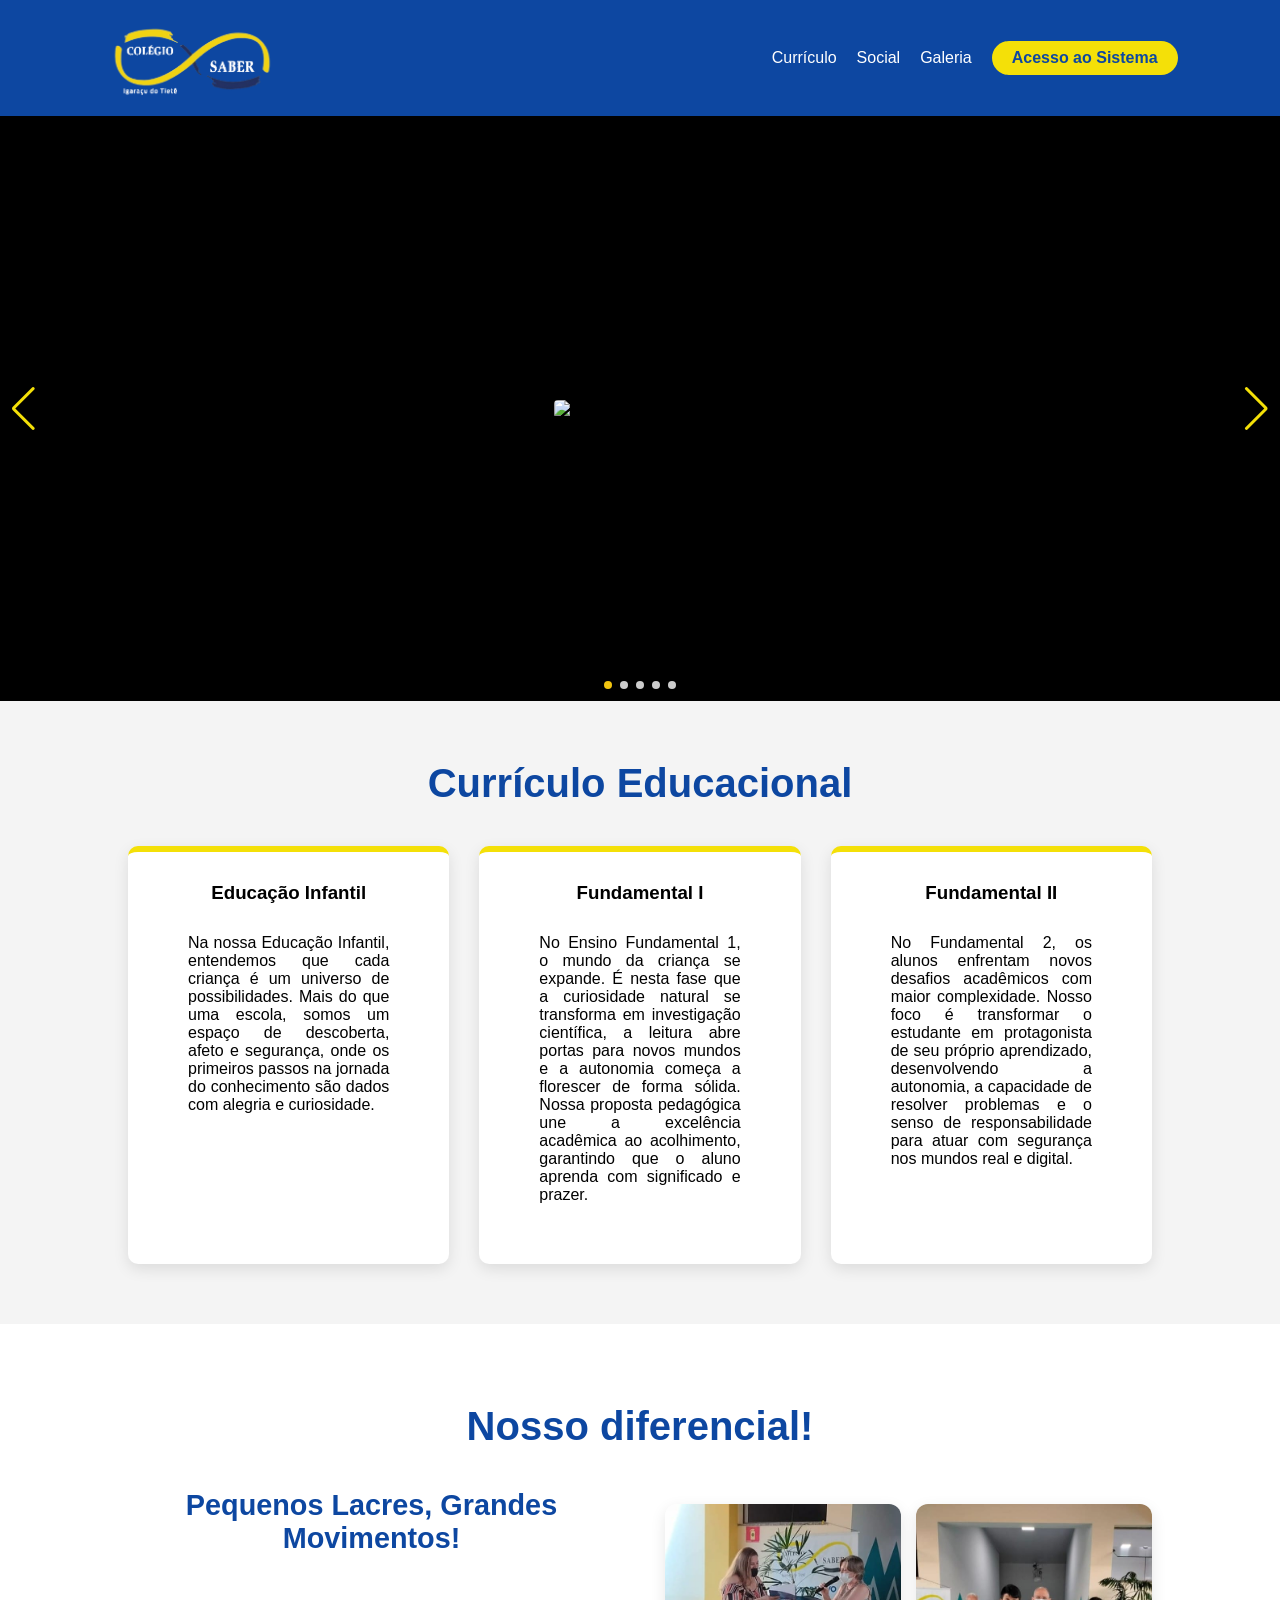
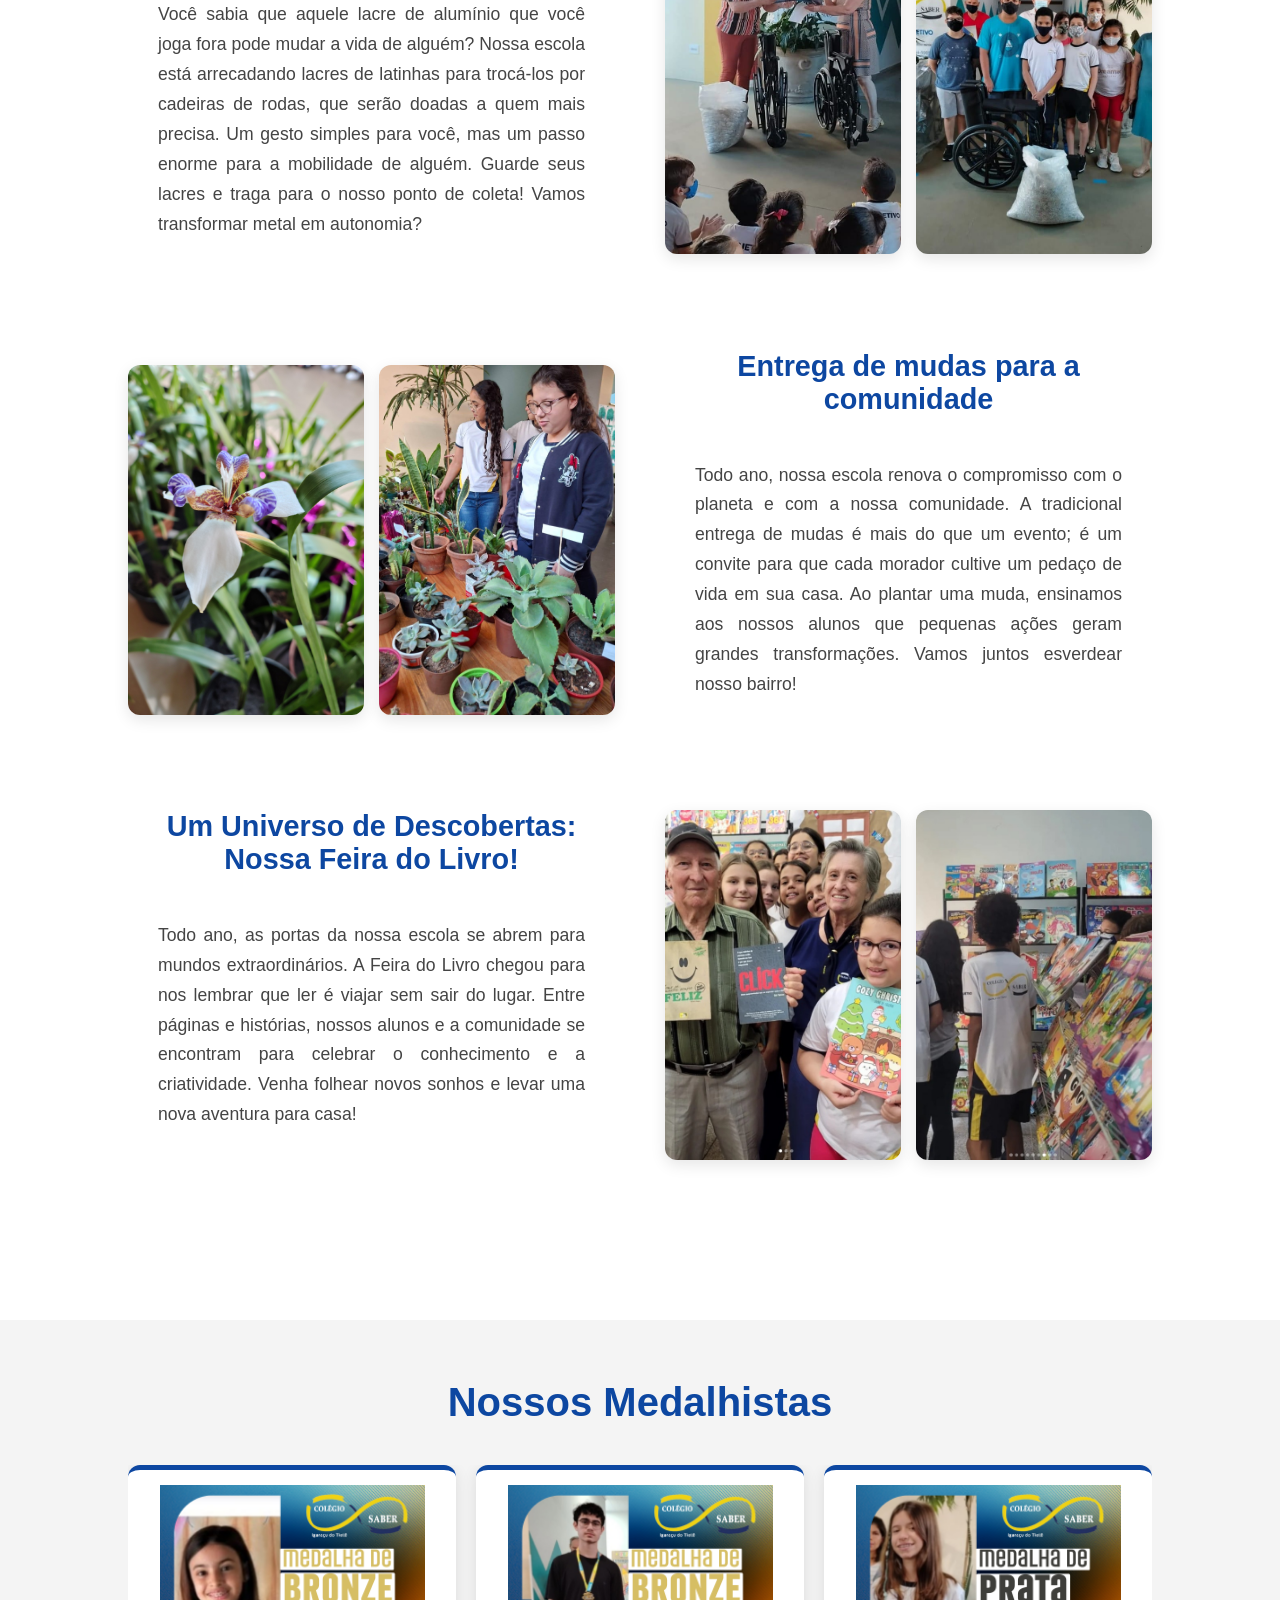
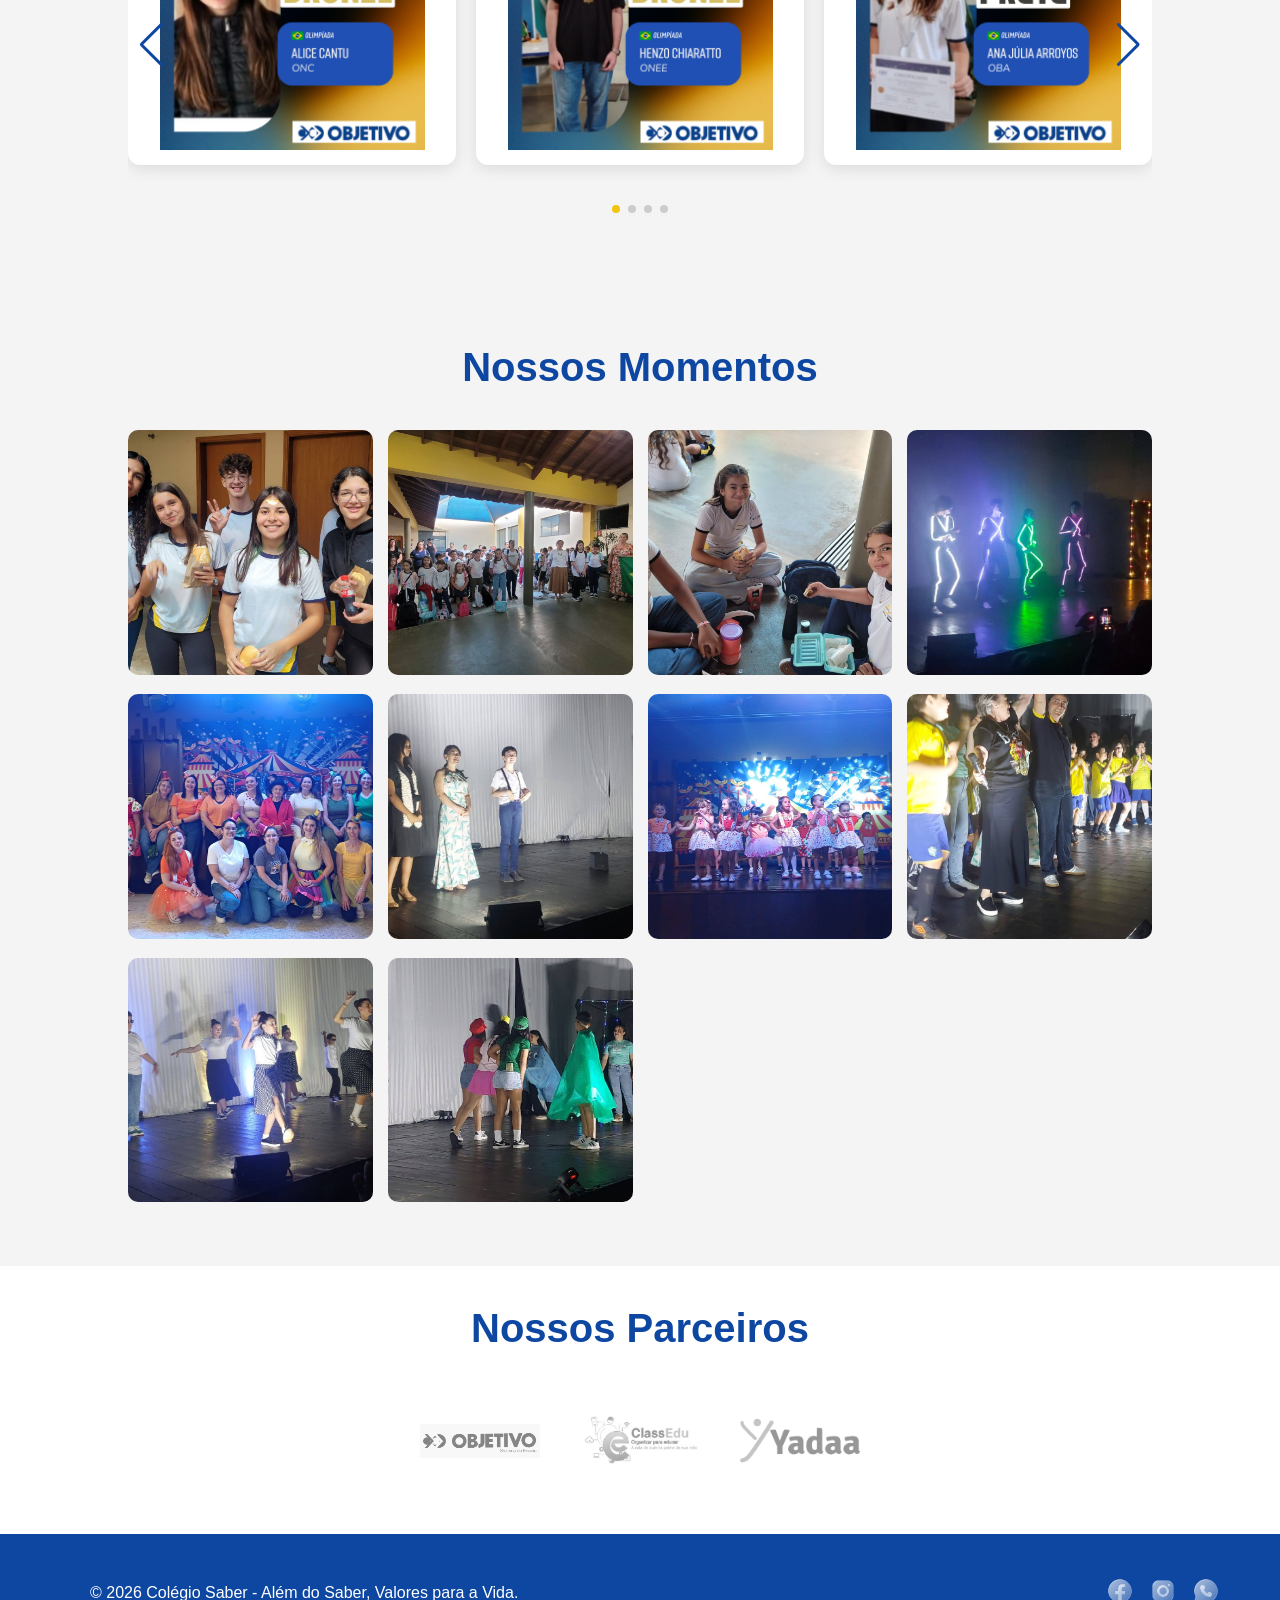
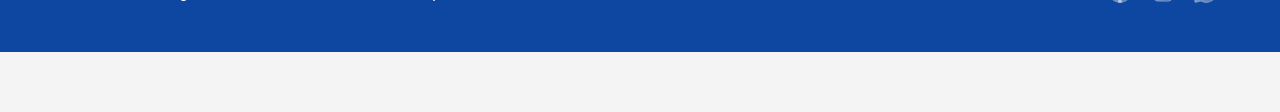
==== index.html @ 6120ddf0 "Add files via upload" ====
<!DOCTYPE html>
<html lang="pt-br">
<head>
    <meta charset="UTF-8">
    <meta name="viewport" content="width=device-width, initial-scale=1.0">
    <title>Escola Objetivo | Excelência em Ensino</title>
    <link rel="stylesheet" href="https://cdn.jsdelivr.net/npm/swiper@11/swiper-bundle.min.css" />
    <link rel="stylesheet" href="style.css">
</head>
<body>

<header class="navbar">
    <div class="logo">
        <a href="#">
            <img src="Assets/logo cs ok.png" alt="Escola Objetivo">
        </a>
    </div>
    <nav>
        <a href="#curriculo">Currículo</a>
        <a href="#acao-social">Social</a>
        <a href="#galeria">Galeria</a>
        <a href="https://sistema-saber.pages.dev/" target="_blank" class="btn-sistema">Acesso ao Sistema</a>
    </nav>
</header>


<div class="swiper mySwiper">
    <div class="swiper-wrapper">
        <div class="swiper-slide">
            <div class="blur-bg" style="background-image: url('Assets/matricula\ 2026.jpeg');"></div>
            <img src="Assets/matricula 2026.jpeg" class="main-img" alt="Infraestrutura">
            <div class="slide-content">
                <h1></h1>
                <p></p>
            </div>
        </div>
        
          <div class="swiper-slide">
            <div class="blur-bg" style="background-image: url('Assets/escola\ acolhe.jpg');"></div>
            <img src="Assets/escola acolhe.jpg" class="main-img" alt="Escola Objetivo">
            <div class="slide-content">
                <h1></h1>
                <p></p>
            </div>
        </div>

        <div class="swiper-slide">
            <div class="blur-bg" style="background-image: url('Assets/624898361_1485968539998706_312459481375531755_n.jpg');"></div>
            <img src="Assets/624898361_1485968539998706_312459481375531755_n.jpg" class="main-img" alt="Escola Objetivo">
            <div class="slide-content">
                <h1></h1>
                <p></p>
            </div>
        </div>

        <div class="swiper-slide">
            <div class="blur-bg" style="background-image: url('Assets/col.jpg');"></div>
            <img src="Assets/col.jpg" class="main-img" alt="Infraestrutura">
            <div class="slide-content">
                <h1></h1>
                <p></p>
            </div>
        </div>
        
        
        <div class="swiper-slide">
            <div class="blur-bg" style="background-image: url('Assets/sistema\ obj.png');"></div>
            <img src="Assets/sistema obj.png" class="main-img" alt="Escola Objetivo">
            <div class="slide-content">
                <h1></h1>
                <p></p>
            </div>
        </div>
    </div>
    <div class="swiper-button-next"></div>
    <div class="swiper-button-prev"></div>
    <div class="swiper-pagination"></div>
</div>

<section id="curriculo" class="section">
    <h2 class="section-title">Currículo Educacional</h2>
    <div class="grid-container">
        <div class="card">
            <h3>Educação Infantil</h3>
            <p>Na nossa Educação Infantil, entendemos que cada criança é um universo de possibilidades. Mais do que uma escola, somos um espaço de descoberta, afeto e segurança, onde os primeiros passos na jornada do conhecimento são dados com alegria e curiosidade.</p>
        </div>
        <div class="card">
            <h3>Fundamental I </h3>
            <p>No Ensino Fundamental 1, o mundo da criança se expande. É nesta fase que a curiosidade natural se transforma em investigação científica, a leitura abre portas para novos mundos e a autonomia começa a florescer de forma sólida.

Nossa proposta pedagógica une a excelência acadêmica ao acolhimento, garantindo que o aluno aprenda com significado e prazer.</p>
        </div>
         <div class="card">
            <h3>Fundamental II</h3>
            <p>No Fundamental 2, os alunos enfrentam novos desafios acadêmicos com maior complexidade. Nosso foco é transformar o estudante em protagonista de seu próprio aprendizado, desenvolvendo a autonomia, a capacidade de resolver problemas e o senso de responsabilidade para atuar com segurança nos mundos real e digital.</p>
        </div>
       
    </div>
</section>

<section id="acao-social" class="section-social">
    <h2 class="section-title">Nosso diferencial!</h2>

    <div class="projeto-row">
        <div class="projeto-text">
            <h3>Pequenos Lacres, Grandes Movimentos!</h3>
            <p>Você sabia que aquele lacre de alumínio que você joga fora pode mudar a vida de alguém? Nossa escola está arrecadando lacres de latinhas para trocá-los por cadeiras de rodas, que serão doadas a quem mais precisa.

Um gesto simples para você, mas um passo enorme para a mobilidade de alguém. Guarde seus lacres e traga para o nosso ponto de coleta! Vamos transformar metal em autonomia?</p>
        </div>
        <div class="projeto-images">
            <img src="Assets/cad1.jpeg" alt="Foto 1">
            <img src="Assets/cad2.jpeg" alt="Foto 2">
        </div>
    </div>

    <div class="projeto-row reverse">
        <div class="projeto-text">
            <h3>Entrega de mudas para a comunidade</h3>
            <p>Todo ano, nossa escola renova o compromisso com o planeta e com a nossa comunidade. A tradicional entrega de mudas é mais do que um evento; é um convite para que cada morador cultive um pedaço de vida em sua casa. Ao plantar uma muda, ensinamos aos nossos alunos que pequenas ações geram grandes transformações. Vamos juntos esverdear nosso bairro!</p>
        </div>
        <div class="projeto-images">
            <img src="Assets/orq.jpg" alt="Foto 3">
            <img src="Assets/mudas.jpg" alt="Foto 4">
        </div>
    </div>
     <div class="projeto-row">
        <div class="projeto-text">
            <h3>Um Universo de Descobertas: Nossa Feira do Livro!</h3>
            <p>Todo ano, as portas da nossa escola se abrem para mundos extraordinários. A Feira do Livro chegou para nos lembrar que ler é viajar sem sair do lugar. Entre páginas e histórias, nossos alunos e a comunidade se encontram para celebrar o conhecimento e a criatividade. Venha folhear novos sonhos e levar uma nova aventura para casa!</p>
        </div>
        <div class="projeto-images">
            <img src="Assets/feira 1.jpg" alt="Foto 1">
            <img src="Assets/feira 2.jpg" alt="Foto 2">
        </div>
    </div>
</section>
<section id="medalhistas" class="section">
    <h2 class="section-title">Nossos Medalhistas</h2>
    <div class="swiper carrossel-medalhas">
        <div class="swiper-wrapper">
            <div class="swiper-slide card-medalha">
                <img src="Assets/ALICE (1).png" alt="Medalhista">
               
            </div>
            <div class="swiper-slide card-medalha">
                <img src="Assets/ENZO OK.png" alt="Medalhista">
               
            </div>
             <div class="swiper-slide card-medalha">
                <img src="Assets/ANA OK.png" alt="Medalhista">
                
            </div>
             <div class="swiper-slide card-medalha">
                <img src="Assets/TANAKA OK.png" alt="Medalhista">
               
            </div>
        </div>
        <div class="swiper-button-next btn-medalha-next"></div>
        <div class="swiper-button-prev btn-medalha-prev"></div>
        <div class="swiper-pagination pag-medalha"></div>
    </div>
</section>

<section id="galeria" class="section">
    <h2 class="section-title">Nossos Momentos</h2>
    <div class="photo-grid">
        <div class="photo-item"><img src="Assets/foto1.jpg" alt="Atividade"></div>
        <div class="photo-item"><img src="Assets/foto2.jpg" alt="Esportes"></div>
        <div class="photo-item"><img src="Assets/foto3.jpg" alt="Laboratório"></div>
        <div class="photo-item"><img src="Assets/foto4.jpg" alt="Evento"></div>
        <div class="photo-item"><img src="Assets/foto5.jpg" alt="Evento"></div>
        <div class="photo-item"><img src="Assets/foto6.jpg" alt="Atividade"></div>
        <div class="photo-item"><img src="Assets/foto7.jpg" alt="Esportes"></div>
        <div class="photo-item"><img src="Assets/foto8.jpg" alt="Laboratório"></div>
        <div class="photo-item"><img src="Assets/foto9.jpg" alt="Evento"></div>
        <div class="photo-item"><img src="Assets/foto10.jpg" alt="Evento"></div>
    </div>
</section>
<section id="parceiros" class="section-parceiros">
    <h2 class="section-title">Nossos Parceiros</h2>
    <div class="container-logos">
        <div class="logo-item"><img src="Assets/obj.png" alt="Parceiro 1"></div>
        <div class="logo-item"><img src="Assets/LOGO_CLASS_-_Copia-roxo.jpg" alt="Parceiro 2"></div>
        <div class="logo-item"><img src="Assets/yadaa-logo-1-300x247.png" alt="Parceiro 3"></div>
        
</section>

<footer class="footer-container">
    <div class="footer-content">
        <div class="footer-info">
            <p>&copy; 2026 Colégio Saber - Além do Saber, Valores para a Vida.</p>
        </div>
        <div class="footer-socials">
            <a href="https://www.facebook.com/colegiosaberigaracudotiete?locale=pt_BR" target="_blank">
                <img src="Assets/icons8-facebook-novo-48.png" alt="Facebook">
            </a>
            <a href="https://www.instagram.com/colegiosaberigaracudotiete/" target="_blank">
                <img src="Assets/icons8-instagram-48.png" alt="Instagram">
            </a>
            <a href="https://wa.me/551436445005" target="_blank">
                <img src="Assets/icons8-whatsapp-48.png" alt="WhatsApp">
            </a>
        </div>
    </div>
</footer>
<div id="lightbox" class="lightbox-overlay">
    <span class="lightbox-close">&times;</span>
    <img id="img-full" class="lightbox-img" src="">
</div>

<script src="https://cdn.jsdelivr.net/npm/swiper@11/swiper-bundle.min.js"></script>
<script src="script-home.js"></script>


</body>
</html>
---- style.css ----
/* ============================================================
   CONFIGURAÇÕES GLOBAIS
   ============================================================ */
* { 
    margin: 0; 
    padding: 0; 
    box-sizing: border-box; 
    font-family: 'Segoe UI', Tahoma, Geneva, Verdana, sans-serif; 
}

:root {
    --azul-objetivo: #0d47a1;
    --amarelo-objetivo: #f4e008;
    --branco: #ffffff;
    --cinza: #f4f4f4;
}

body { 
    background: var(--cinza); 
    overflow-x: hidden; 
    scroll-behavior: smooth; 
    padding-bottom: 60px; /* Espaço para o footer */
}

/* ============================================================
   NAVBAR (MENU)
   ============================================================ */
.navbar {
    display: flex; 
    justify-content: space-between; 
    align-items: center;
    padding: 15px 8%; 
    background: var(--azul-objetivo); 
    color: white;
    position: sticky; 
    top: 0; 
    z-index: 1000;
    box-shadow: 0 2px 10px rgba(0,0,0,0.2);
}

.logo img { width: 180px; transition: 0.3s; }

nav { display: flex; align-items: center; }

nav a { 
    color: white; 
    text-decoration: none; 
    margin-left: 20px; 
    font-weight: 500; 
    transition: 0.3s;
}

nav a:hover { color: var(--amarelo-objetivo); }

.btn-sistema { 
    background: var(--amarelo-objetivo); 
    color: var(--azul-objetivo) !important; 
    padding: 8px 20px; 
    border-radius: 20px; 
    font-weight: bold;
}

/* ============================================================
   CARROSSEL PRINCIPAL (SWIPER)
   ============================================================ */
.swiper { width: 100%; height: 65vh; background: #000; }
.swiper-slide { position: relative; display: flex; align-items: center; justify-content: center; overflow: hidden; }

.blur-bg { 
    position: absolute; top: -10%; left: -10%; width: 120%; height: 120%; 
    background-size: cover; background-position: center; 
    filter: blur(25px) brightness(0.5); z-index: 1; 
}

.main-img { 
    position: relative; z-index: 2; 
    max-height: 90%; max-width: 95%; 
    object-fit: contain; 
    box-shadow: 0 15px 50px rgba(0,0,0,0.6); 
    border-radius: 4px; 
}

.swiper-button-next, .swiper-button-prev { color: var(--amarelo-objetivo); }
.swiper-pagination-bullet-active { background: var(--amarelo-objetivo); }

/* ============================================================
   SEÇÕES GERAIS E CARDS
   ============================================================ */
.section { padding: 60px 10%; text-align: center; }

.section-title { 
    font-size: 2.5rem; 
    color: var(--azul-objetivo); 
    margin-bottom: 40px; 
}

.grid-container { 
    display: grid; 
    grid-template-columns: repeat(auto-fit, minmax(280px, 1fr)); 
    gap: 30px; 
}

.card { 
    background: white; 
    padding: 30px; 
    border-radius: 10px; 
    border-top: 6px solid var(--amarelo-objetivo); 
    box-shadow: 0 5px 15px rgba(0,0,0,0.1); 
    transition: 0.3s;
}
.card, p {
    padding: 30px;
    text-align: justify;
    hyphens: auto;           /* Ativa a quebra com hífen */
    -webkit-hyphens: auto;    /* Suporte para Safari/Chrome */
    -ms-hyphens: auto;        /* Suporte para Edge */
}
.card, h3 {
    text-align: center;
}

.card:hover { transform: translateY(-5px); }

/* ============================================================
   SEÇÃO SOCIAL (PROJETOS)
   ============================================================ */
.section-social {
    background-color: var(--branco);
    padding: 80px 10%;
    display: flex;
    flex-direction: column;
    align-items: center;
}

.projeto-row {
    display: flex;
    align-items: center;
    gap: 50px;
    margin-bottom: 80px; 
    width: 100%;
    max-width: 1100px;
}

.projeto-row.reverse { flex-direction: row-reverse; }

.projeto-text { flex: 1; }
.projeto-text h3 { color: var(--azul-objetivo); font-size: 1.8rem; margin-bottom: 15px; }
.projeto-text p { font-size: 1.1rem; line-height: 1.7; color: #444; text-align: justify; }

.projeto-images { flex: 1; display: grid; grid-template-columns: 1fr 1fr; gap: 15px; }

.projeto-images img {
    width: 100%;
    height: 350px;
    object-fit: cover;
    object-position: top;
    border-radius: 12px;
    box-shadow: 0 5px 15px rgba(0,0,0,0.1);
}

/* ============================================================
   CARROSSEL DE MEDALHISTAS
   ============================================================ */

.carrossel-medalhas {
    width: 100% !important;
    height: auto !important;
    background: transparent !important;
    padding-bottom: 60px;
    overflow: hidden !important;
    position: relative !important;
}

/* CARD */
.card-medalha {
    background: #fff;
    border-radius: 12px;
    padding: 15px;
    box-shadow: 0 4px 15px rgba(0,0,0,0.1);
    border-top: 5px solid var(--azul-objetivo);

    display: flex;
    justify-content: center;
    align-items: center;

    height: 300px; /* altura padrão para todos os cards */
   
}

/* IMAGEM */
.card-medalha img {
    width: 100%;
    height: 100%;
    object-fit: contain; /* mostra a imagem inteira sem cortar */
    border-radius: 8px;
}

/* BOTÕES DO SWIPER */
.btn-medalha-next,
.btn-medalha-prev {
    color: var(--azul-objetivo) !important;
}

/* PAGINAÇÃO (BOLINHAS) */
.swiper-pagination-bullet {
    background: #ccc;
    opacity: 1;
}

.swiper-pagination-bullet-active {
    background: #f1c40f; /* dourado */
}
/* ============================================================
   GALERIA DE FOTOS
   ============================================================ */
.photo-grid { 
    display: grid; 
    grid-template-columns: repeat(auto-fit, minmax(200px, 1fr)); 
    gap: 15px; 
}

.photo-item img { 
    width: 100%; 
    aspect-ratio: 1/1;
    object-fit: cover; 
    border-radius: 10px; 
    transition: 0.3s; 
    cursor: pointer;
}

.photo-item img:hover { transform: scale(1.03); filter: brightness(1.1); }

/* ============================================================
   LIGHTBOX (ZOOM DA IMAGEM)
   ============================================================ */
.lightbox-overlay {
    display: none;
    position: fixed;
    z-index: 10000;
    left: 0; top: 0; width: 100%; height: 100%;
    background: rgba(0, 0, 0, 0.9);
    justify-content: center; align-items: center;
}

.lightbox-img {
    max-width: 90%; max-height: 80%;
    border-radius: 8px; border: 3px solid white;
}

.lightbox-close {
    position: absolute; top: 20px; right: 40px;
    color: white; font-size: 50px; cursor: pointer;
}

/* ============================================================
   SEÇÃO PARCEIROS (ESTILO LIMPO)
   ============================================================ */
.section-parceiros {
    padding: 40px 10%;
    background: #fff; /* Fundo branco puro */
    text-align: center;
}

.container-logos {
    display: flex;
    justify-content: center;
    align-items: center;
    gap: 40px; /* Espaço entre as logos */
    flex-wrap: wrap; /* Para quebrar linha no celular */
    margin-top: 20px;
}

.logo-item img {
    width: 120px; /* Tamanho pequeno e controlado */
    height: auto;
    filter: grayscale(100%); /* Cinza para não brigar com o site */
    opacity: 0.5;
    transition: 0.3s;
}

.logo-item img:hover {
    filter: grayscale(0%);
    opacity: 1;
    transform: scale(1.05);
}

/* Ajuste para celular */
@media (max-width: 768px) {
    .container-logos {
        gap: 20px;
    }
    .logo-item img {
        width: 80px; /* Ainda menor no celular */
    }
}

/* ============================================================
   FOOTER
   ============================================================ */
.footer-container {
    background-color: var(--azul-objetivo); 
    color: white;
    padding: 20px 0;
    width: 100%;
}

.footer-content {
    max-width: 1200px;
    margin: 0 auto;
    display: flex;
    justify-content: space-between;
    align-items: center;
    padding: 0 20px;
}

.footer-socials { display: flex; gap: 15px; }
.footer-socials img { width: 28px; filter: brightness(0) invert(1); }

/* ============================================================
   RESPONSIVIDADE (CELULAR E TABLET)
   ============================================================ */
@media (max-width: 992px) {
    .projeto-row, .projeto-row.reverse { flex-direction: column; text-align: center; }
    .projeto-text { text-align: center; }
    .projeto-images { width: 100%; }
}

@media (max-width: 768px) {
    .navbar { flex-direction: column; padding: 15px; }
    .logo img { width: 140px; margin-bottom: 15px; }
    nav { flex-wrap: wrap; justify-content: center; gap: 10px; }
    nav a { margin: 5px 10px; font-size: 14px; }

    .swiper { height: 45vh; }
    
    .section-title { font-size: 1.8rem; }
    
    .projeto-images { grid-template-columns: 1fr; }
    .projeto-images img { height: 250px; }

    .footer-content { flex-direction: column; gap: 15px; text-align: center; }
    
    .photo-grid { grid-template-columns: repeat(2, 1fr); }
}
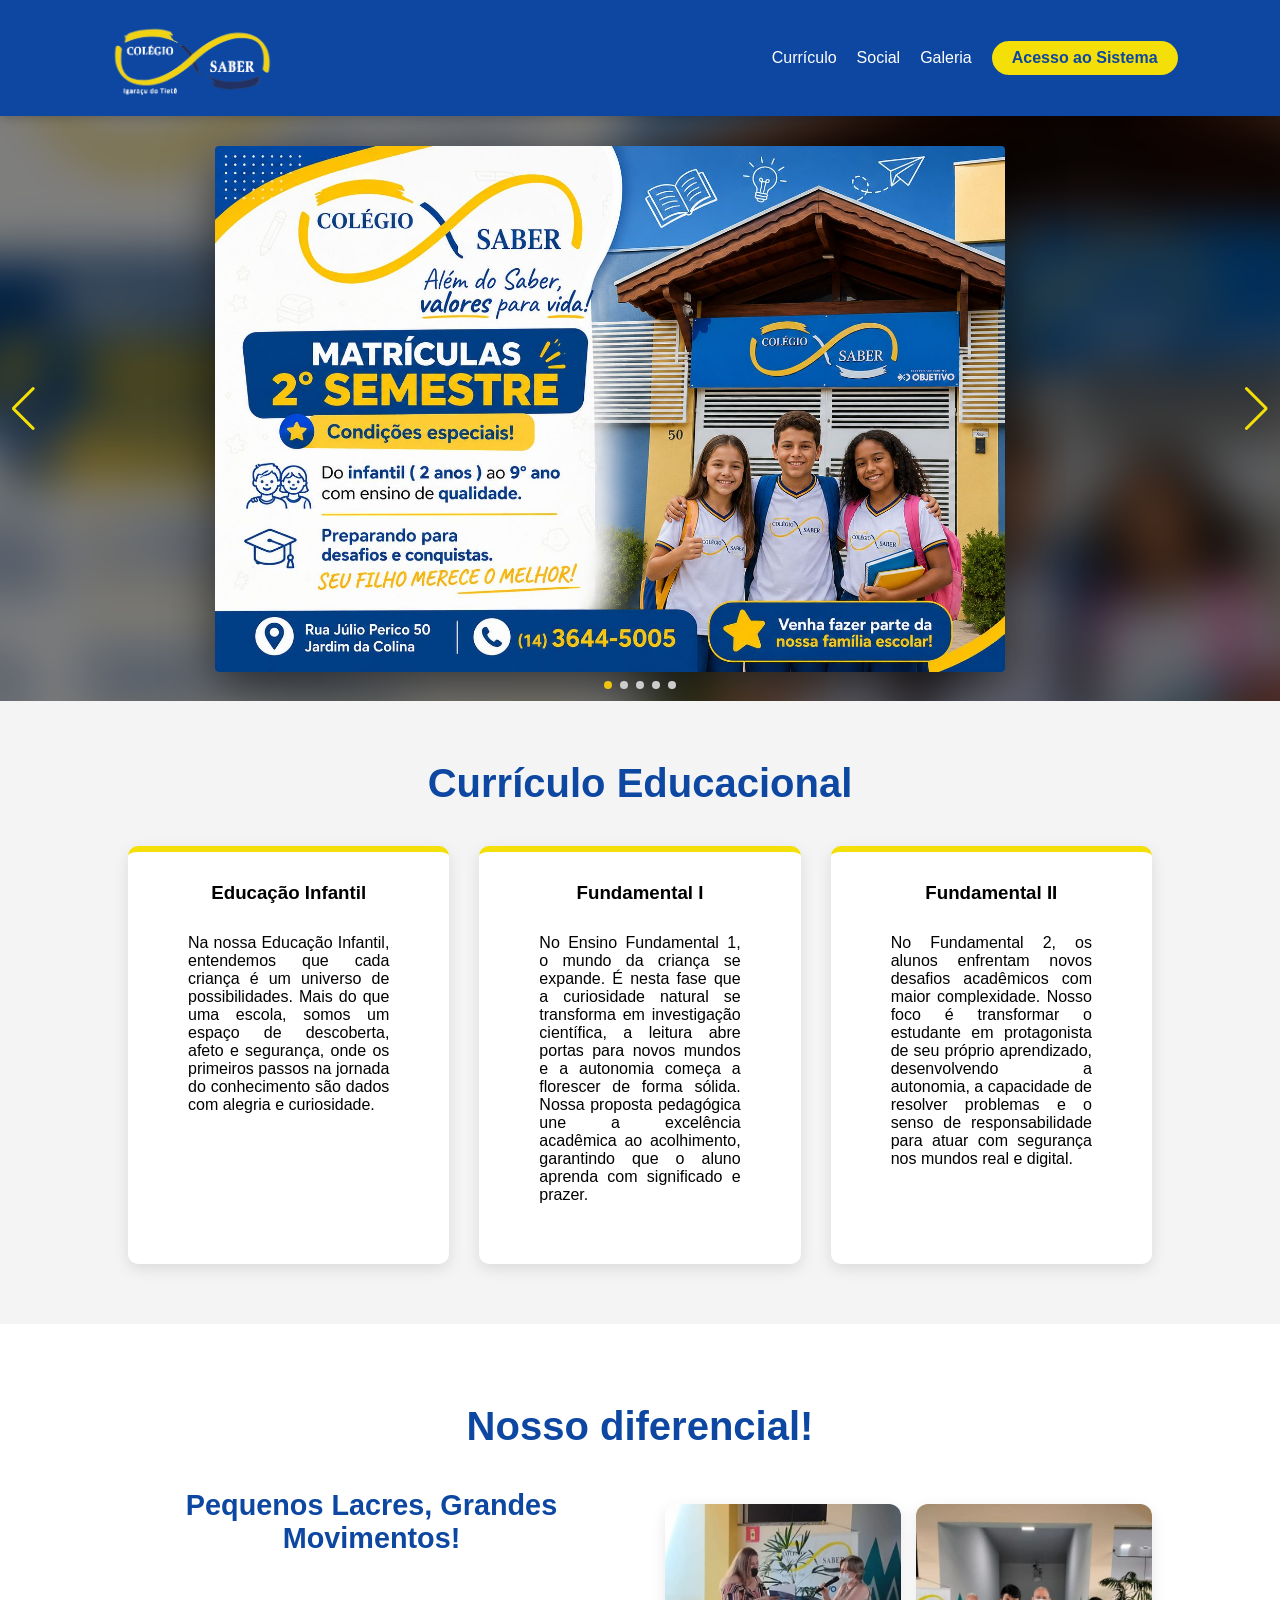
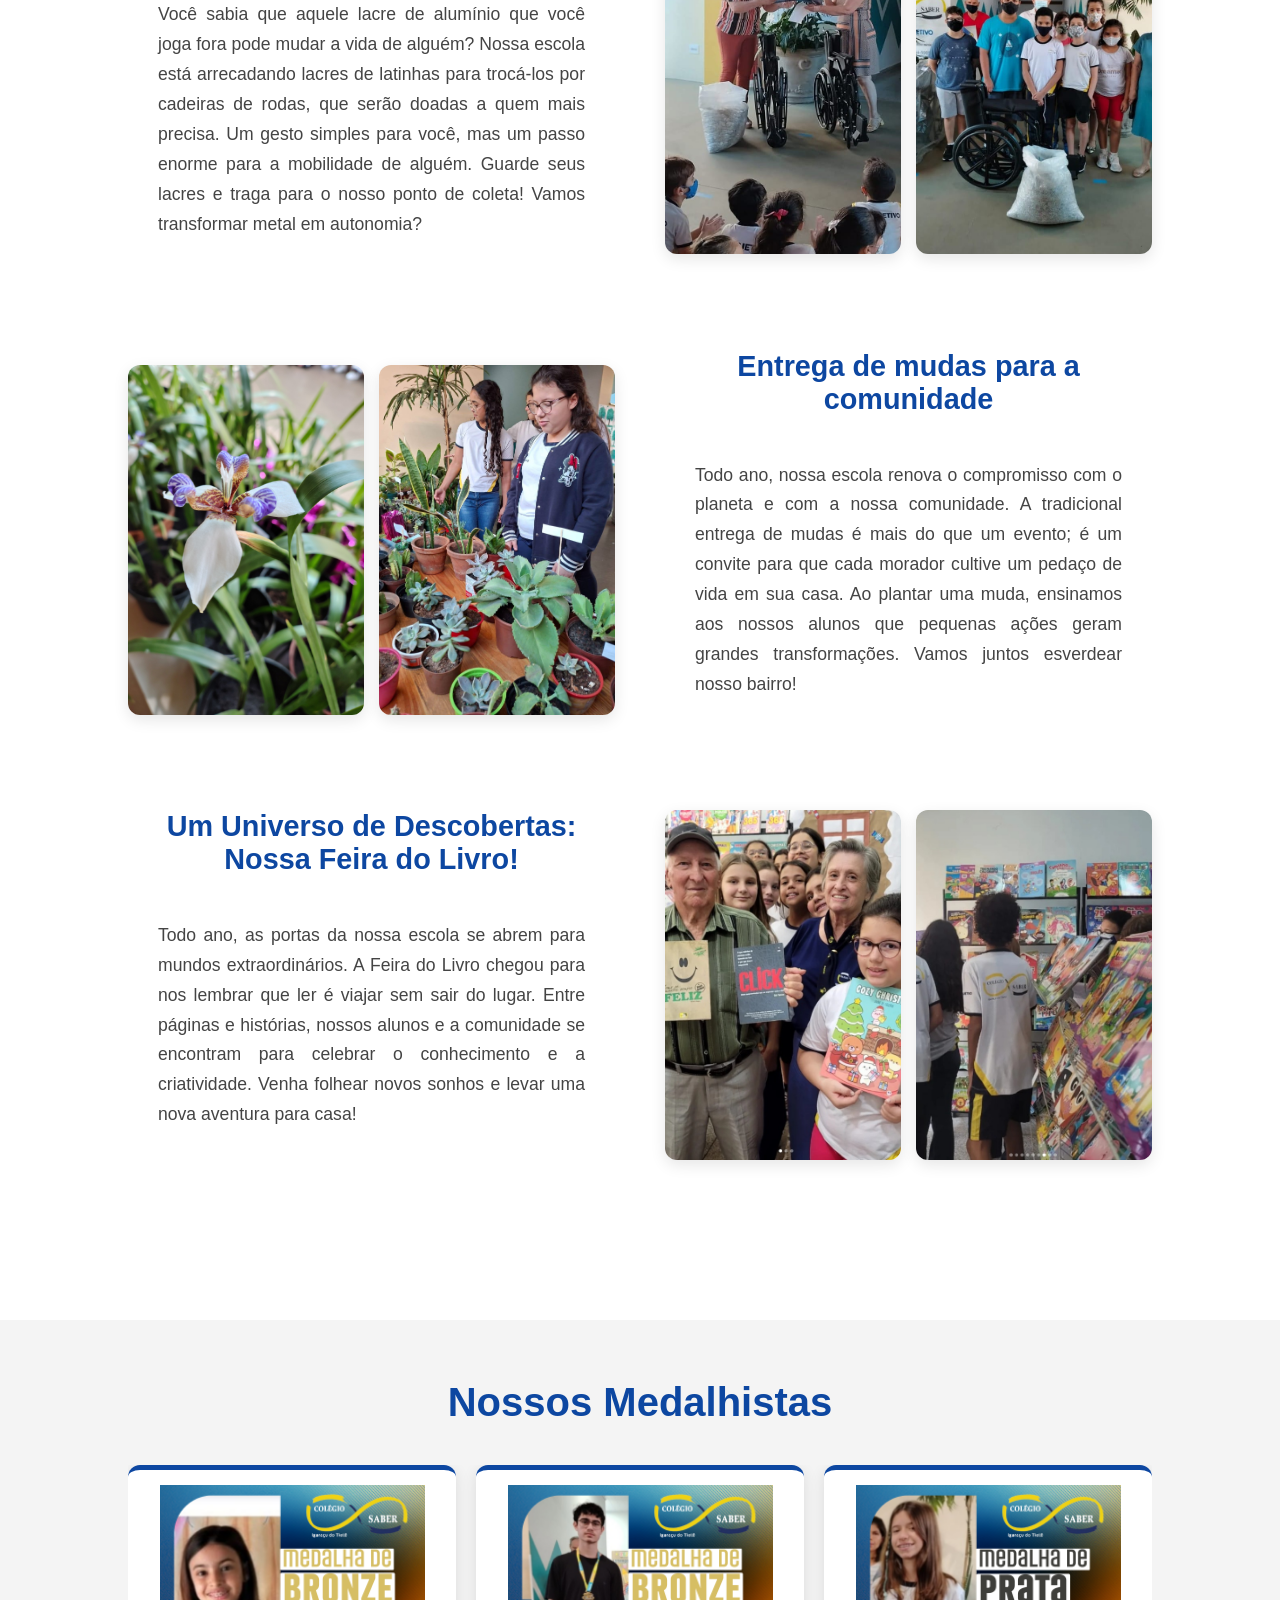
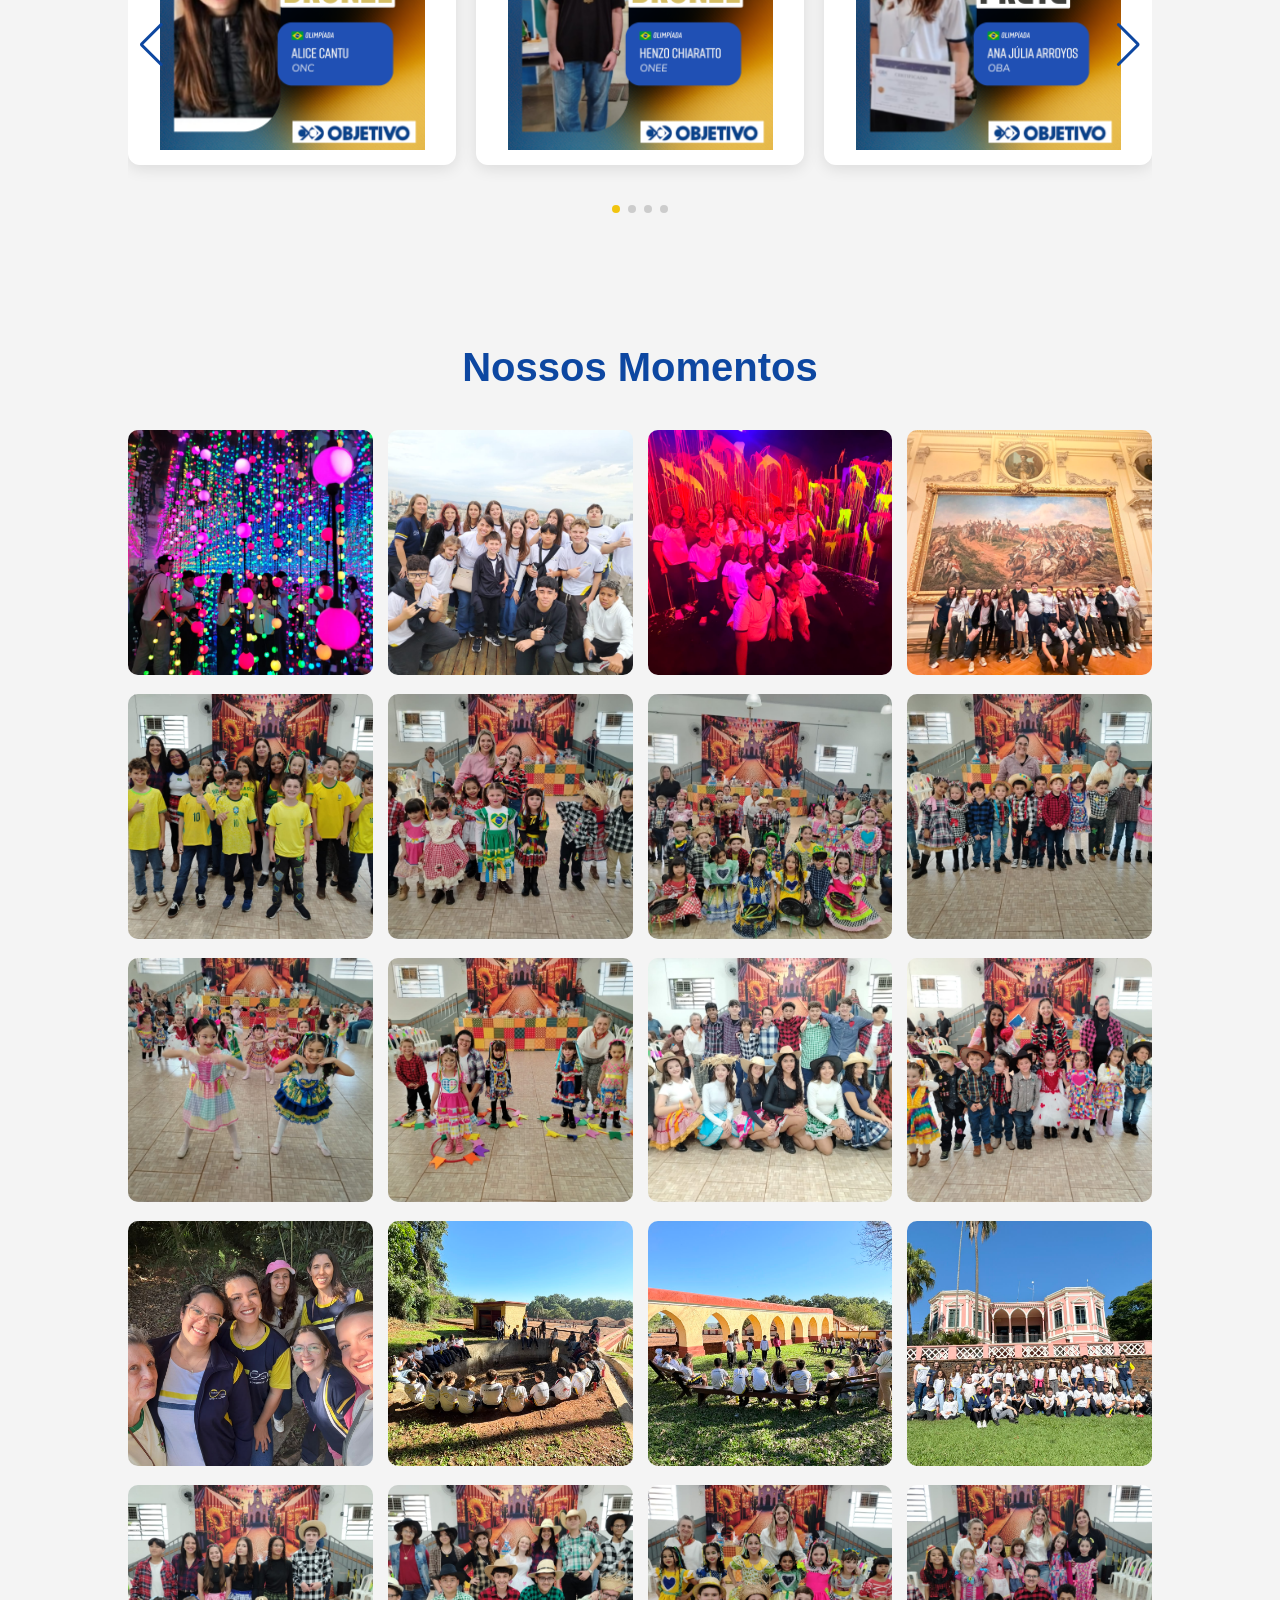
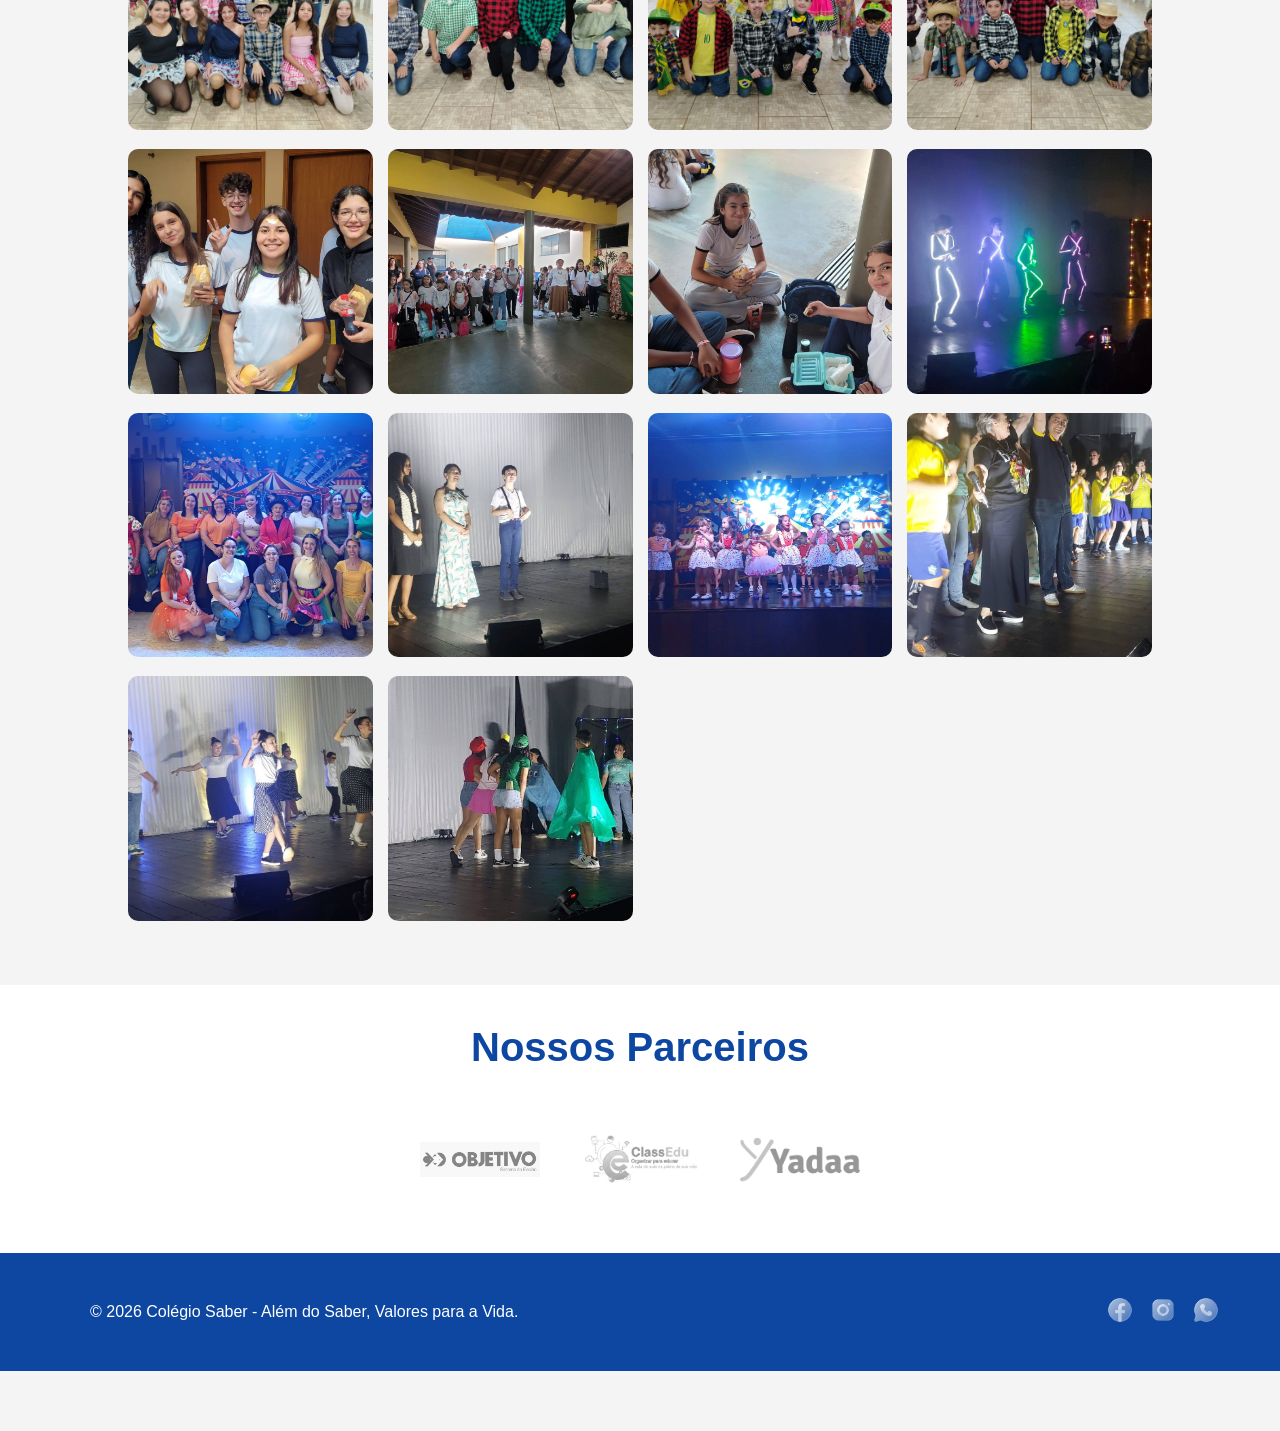
==== commit f89aead9: "Add files via upload" ====
--- a/index.html
+++ b/index.html
@@ -165,6 +165,26 @@
 <section id="galeria" class="section">
     <h2 class="section-title">Nossos Momentos</h2>
     <div class="photo-grid">
+        <div class="photo-item"><img src="Assets/20 (1).jpeg" alt="Atividade"></div>
+        <div class="photo-item"><img src="Assets/20 (2).jpeg" alt="Esportes"></div>
+        <div class="photo-item"><img src="Assets/20 (3).jpeg" alt="Laboratório"></div>
+        <div class="photo-item"><img src="Assets/20 (4).jpeg" alt="Evento"></div>
+        <div class="photo-item"><img src="Assets/30 (4).jpeg" alt="Atividade"></div>
+        <div class="photo-item"><img src="Assets/30 (5).jpeg" alt="Esportes"></div>
+        <div class="photo-item"><img src="Assets/30 (6).jpeg" alt="Laboratório"></div>
+        <div class="photo-item"><img src="Assets/30 (7).jpeg" alt="Evento"></div>
+        <div class="photo-item"><img src="Assets/30 (8).jpeg" alt="Atividade"></div>
+        <div class="photo-item"><img src="Assets/30 (9).jpeg" alt="Esportes"></div>
+        <div class="photo-item"><img src="Assets/30 (1).jpeg" alt="Atividade"></div>
+        <div class="photo-item"><img src="Assets/30 (10).jpeg" alt="Esportes"></div>
+        <div class="photo-item"><img src="Assets/30 (11).jpeg" alt="Laboratório"></div>
+        <div class="photo-item"><img src="Assets/30 (12).jpeg" alt="Evento"></div>
+        <div class="photo-item"><img src="Assets/30 (13).jpeg" alt="Evento"></div>
+        <div class="photo-item"><img src="Assets/30 (14).jpeg" alt="Atividade"></div>
+        <div class="photo-item"><img src="Assets/30 (15).jpeg" alt="Esportes"></div>
+        <div class="photo-item"><img src="Assets/30 (16).jpeg" alt="Laboratório"></div>
+        <div class="photo-item"><img src="Assets/30 (2).jpeg" alt="Evento"></div>
+        <div class="photo-item"><img src="Assets/30 (3).jpeg" alt="Evento"></div>
         <div class="photo-item"><img src="Assets/foto1.jpg" alt="Atividade"></div>
         <div class="photo-item"><img src="Assets/foto2.jpg" alt="Esportes"></div>
         <div class="photo-item"><img src="Assets/foto3.jpg" alt="Laboratório"></div>
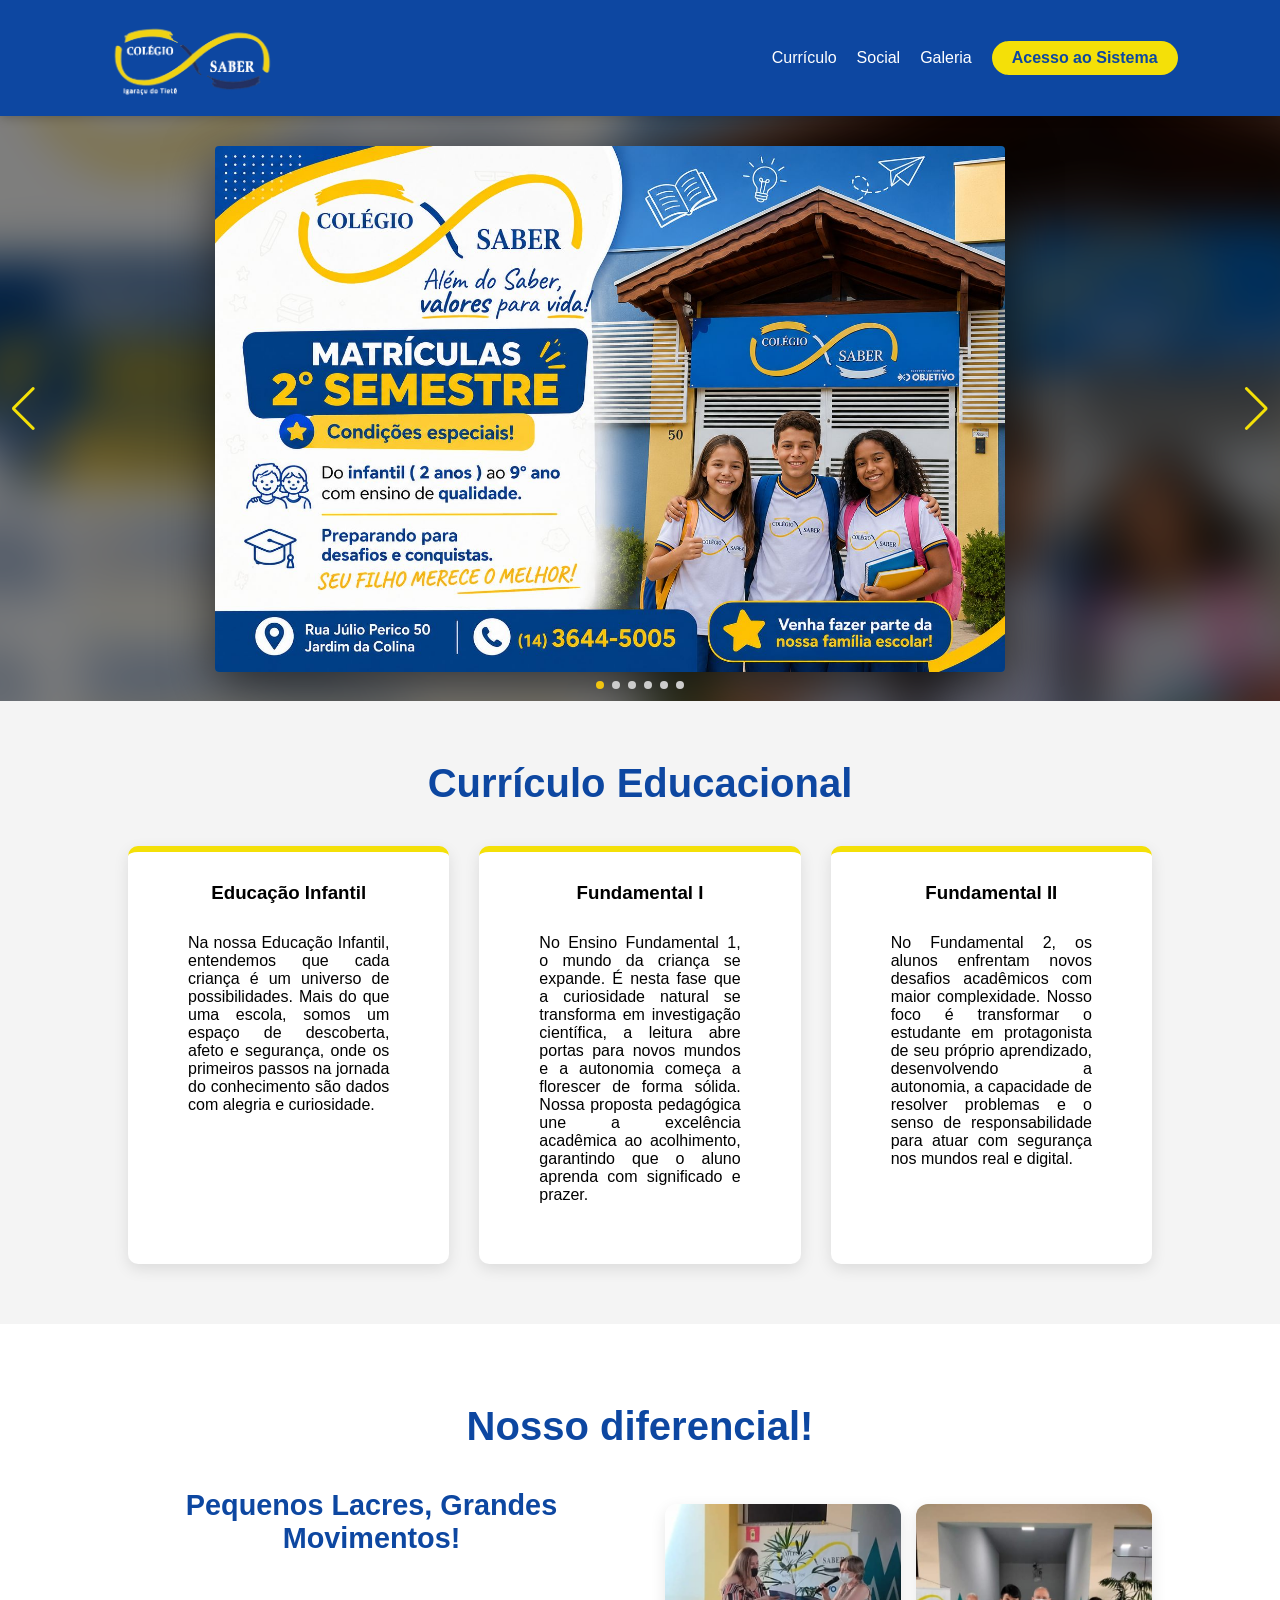
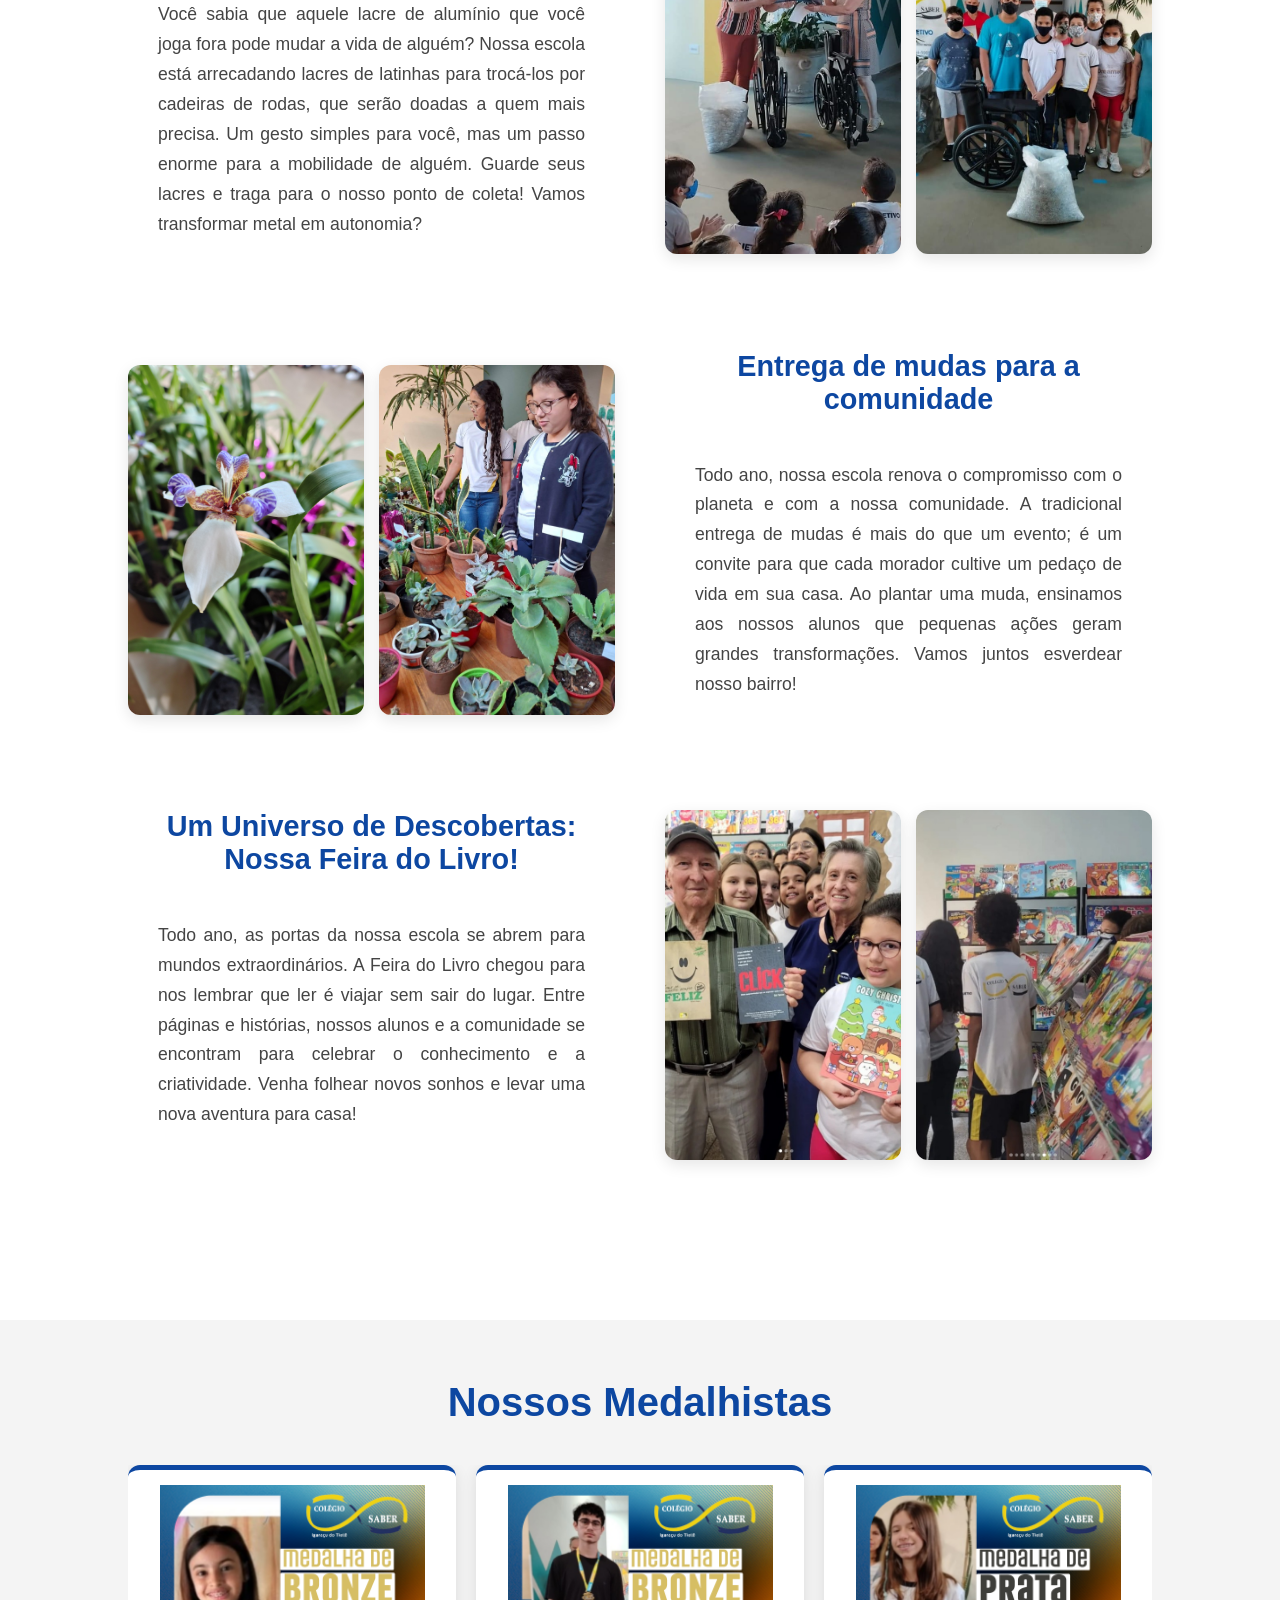
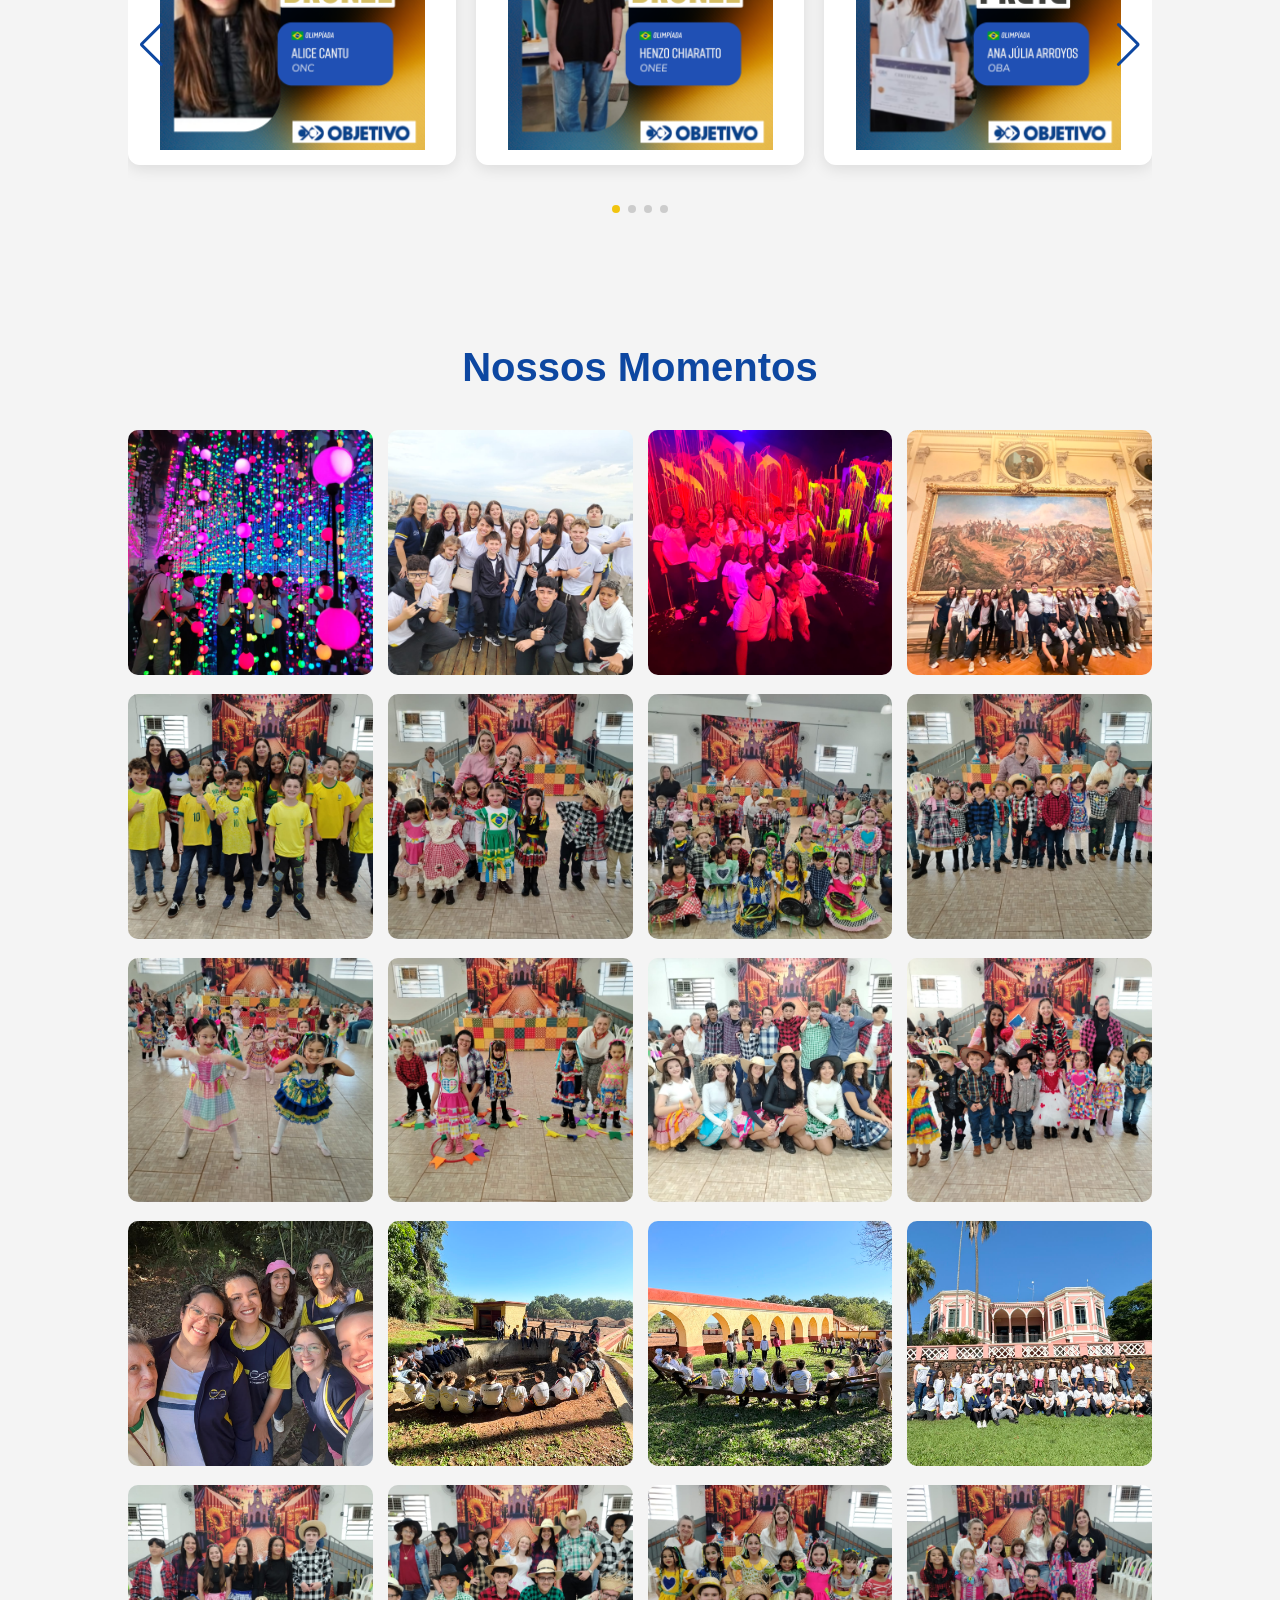
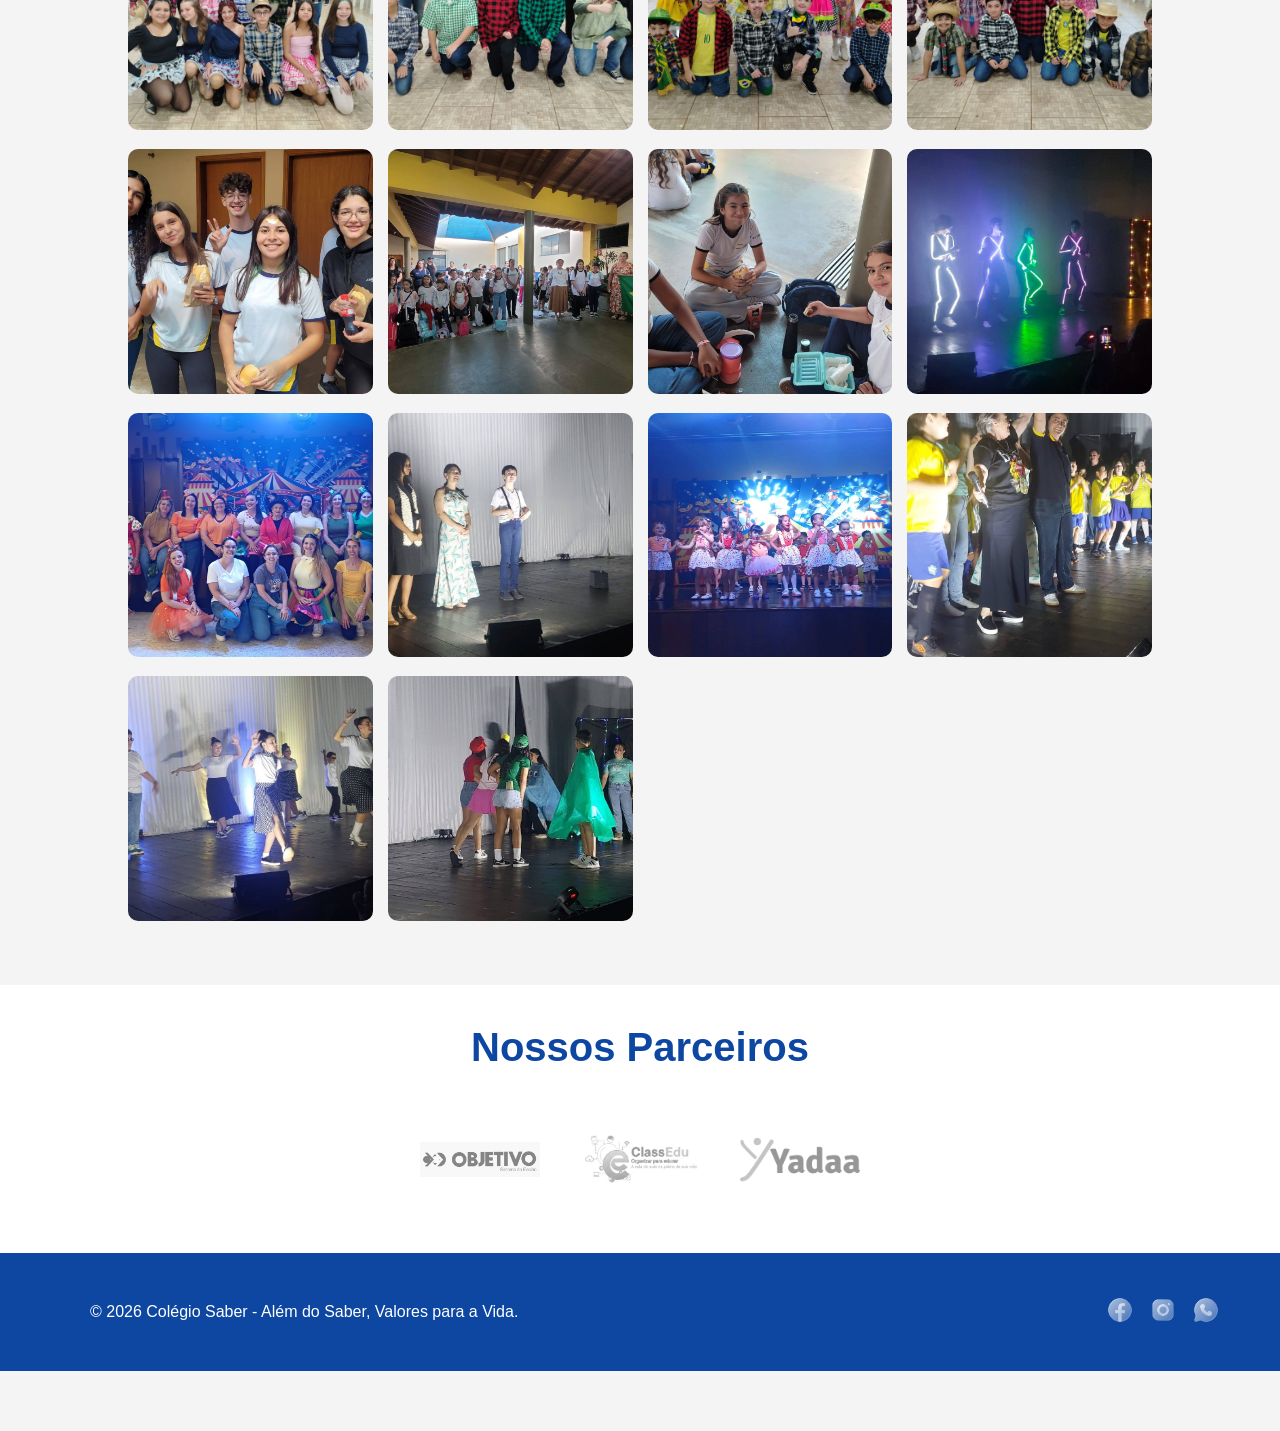
==== commit af065faa: "Add files via upload" ====
--- a/index.html
+++ b/index.html
@@ -29,6 +29,14 @@
         <div class="swiper-slide">
             <div class="blur-bg" style="background-image: url('Assets/matricula\ 2026.jpeg');"></div>
             <img src="Assets/matricula 2026.jpeg" class="main-img" alt="Infraestrutura">
+            <div class="slide-content">
+                <h1></h1>
+                <p></p>
+            </div>
+        </div>
+         <div class="swiper-slide">
+            <div class="blur-bg" style="background-image: url('Assets/instalacao.jpeg');"></div>
+            <img src="Assets/instalacao.jpeg" class="main-img" alt="Infraestrutura">
             <div class="slide-content">
                 <h1></h1>
                 <p></p>
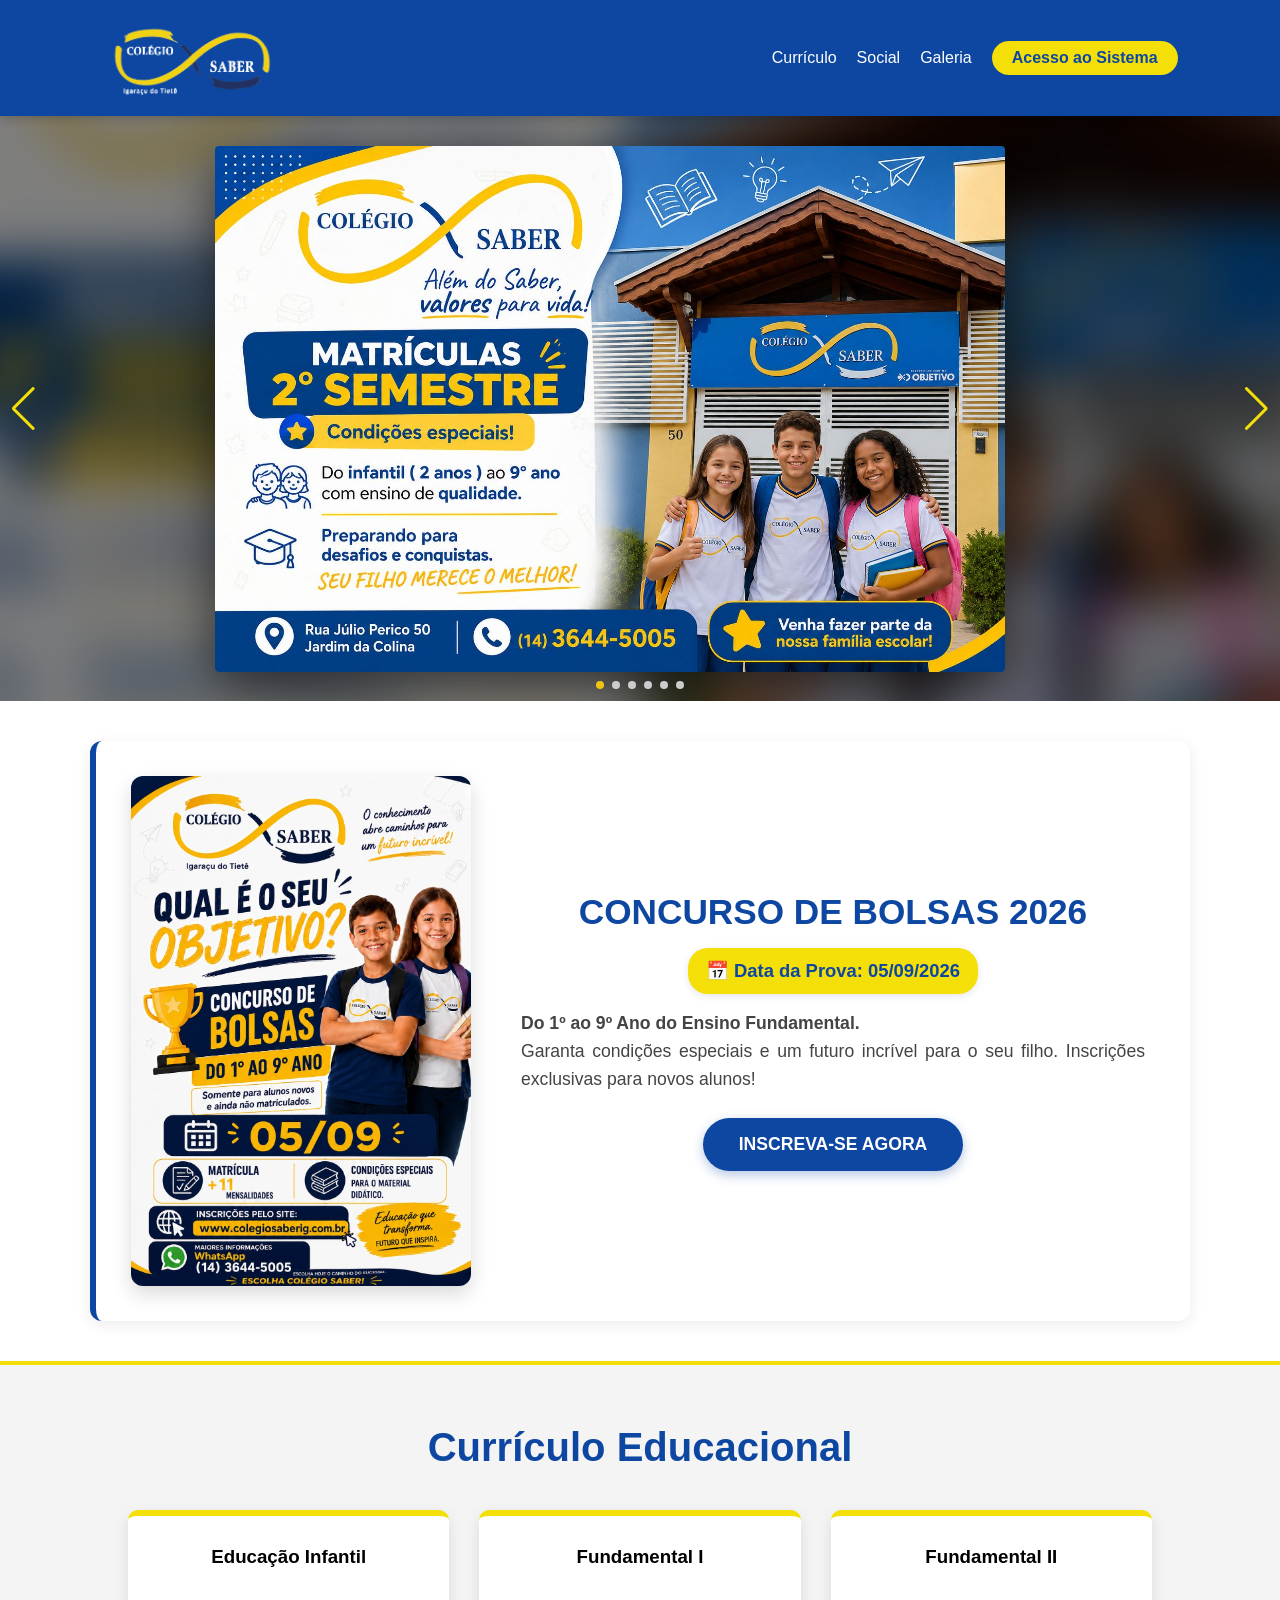
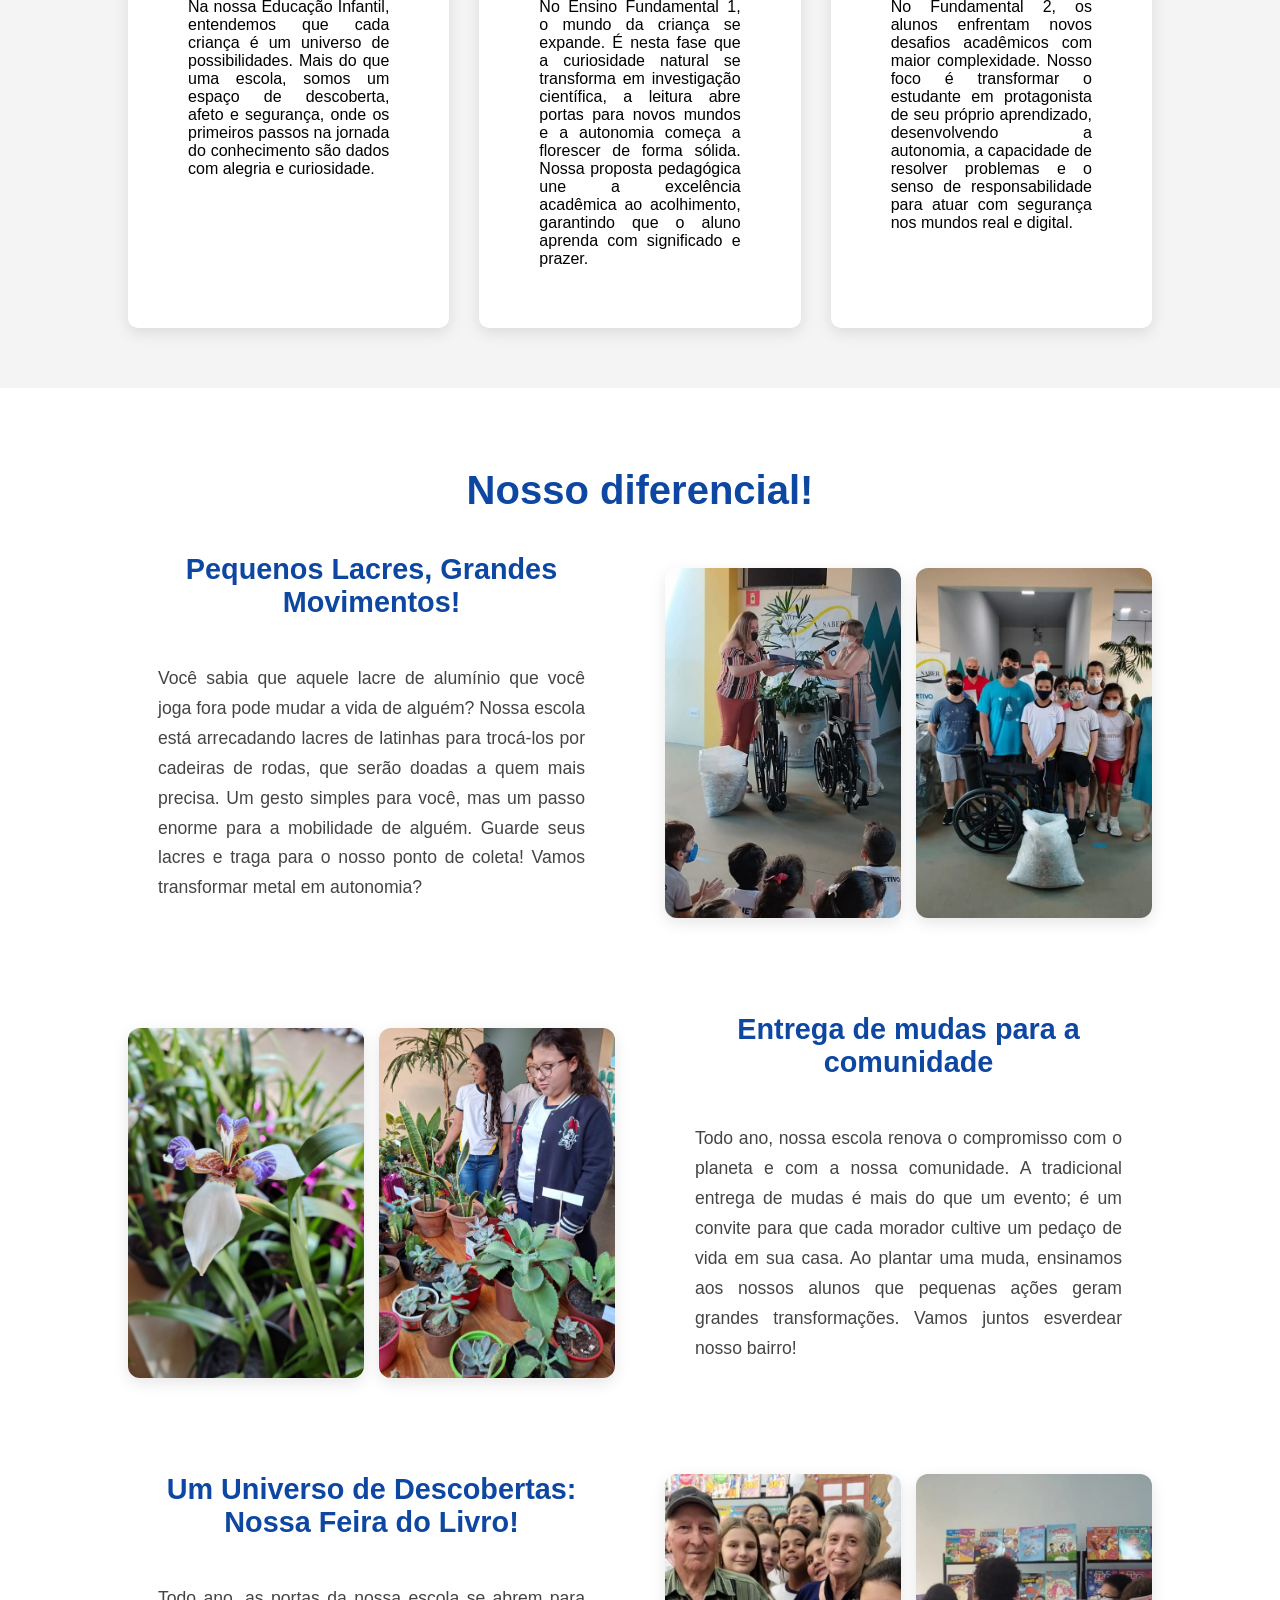
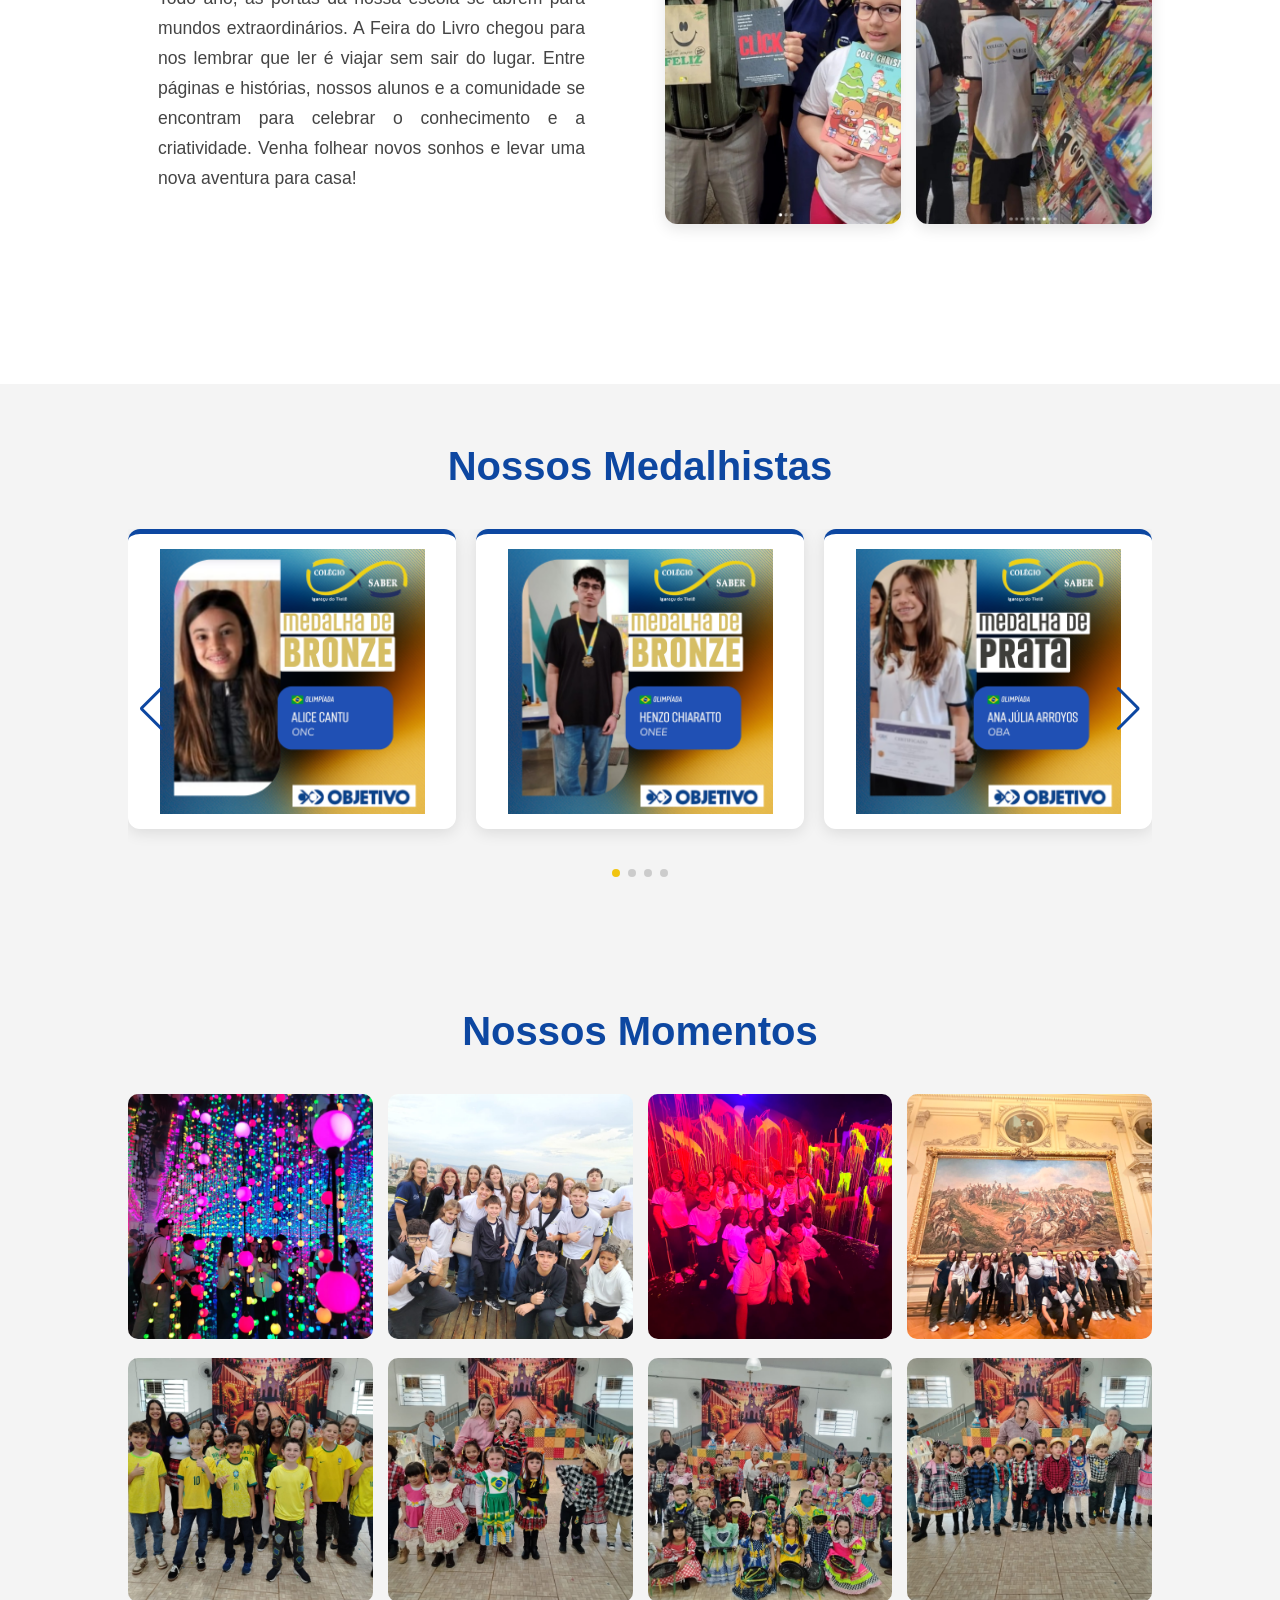
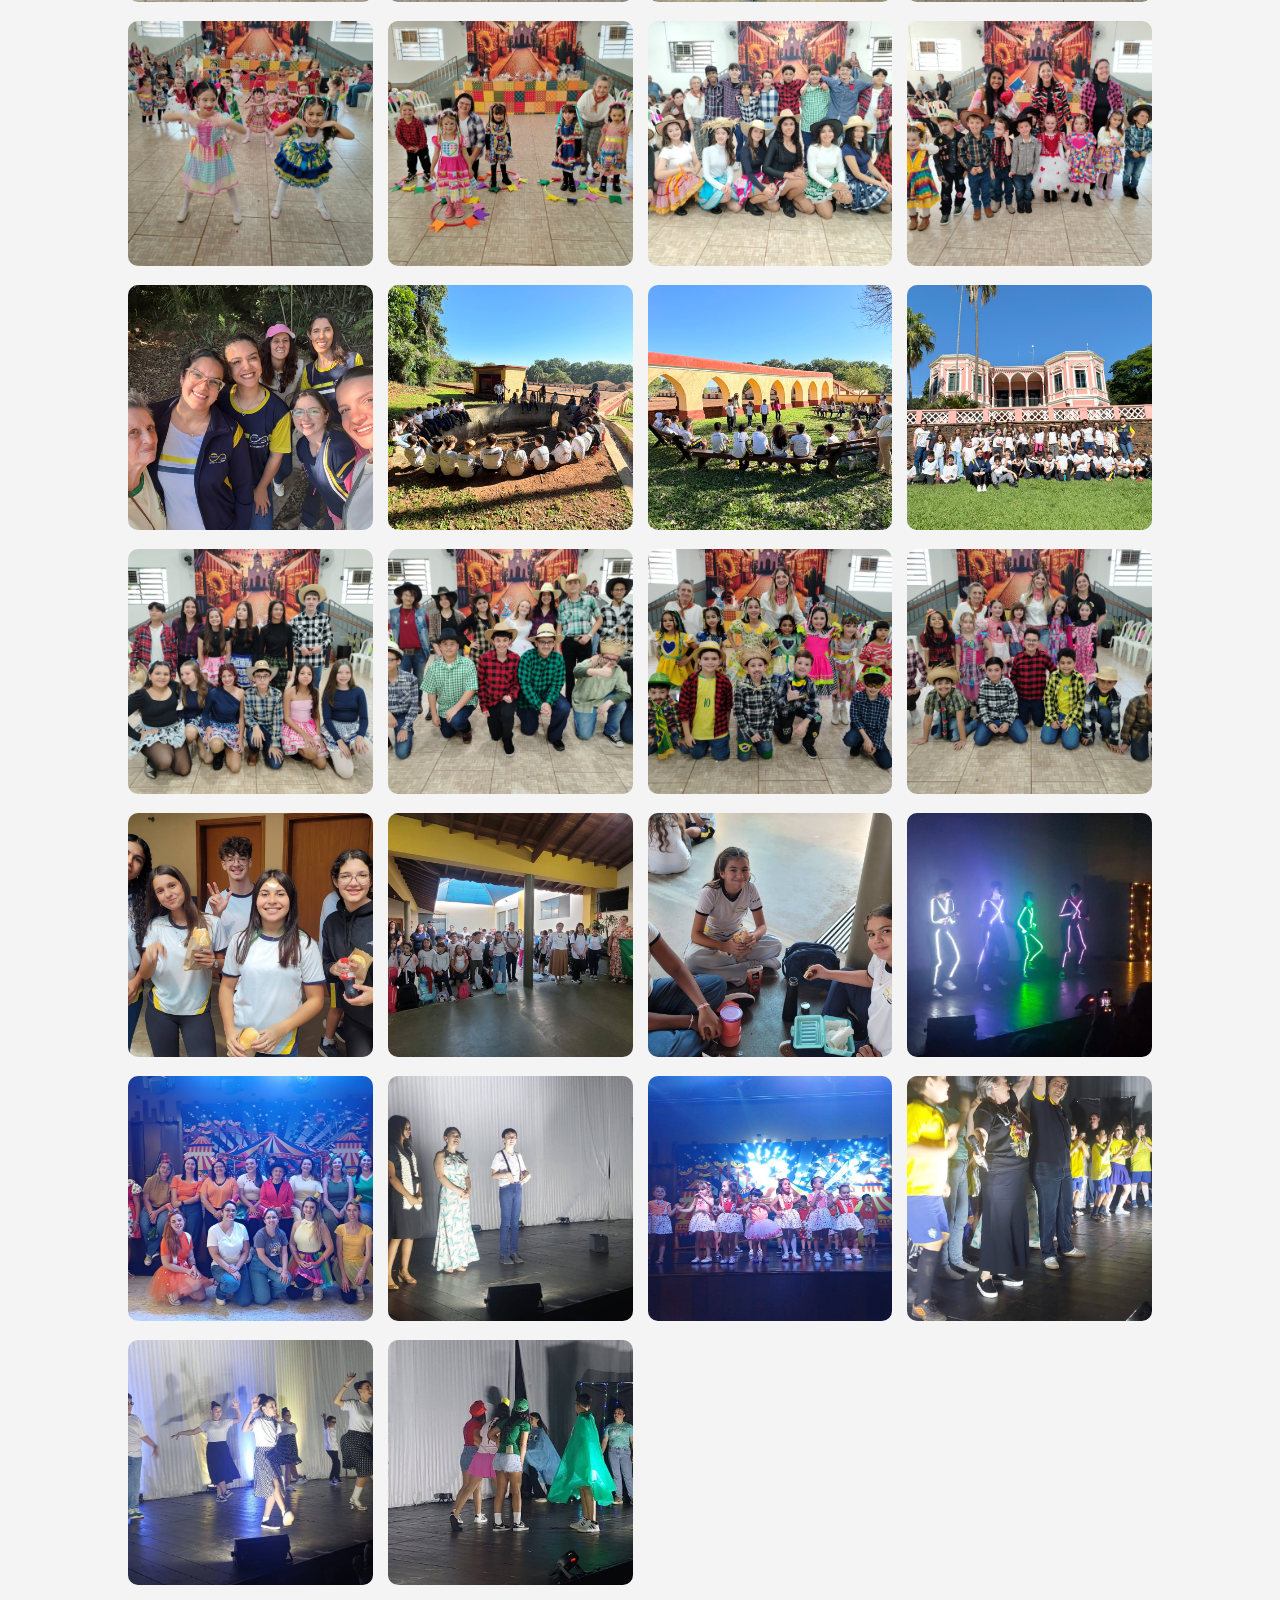
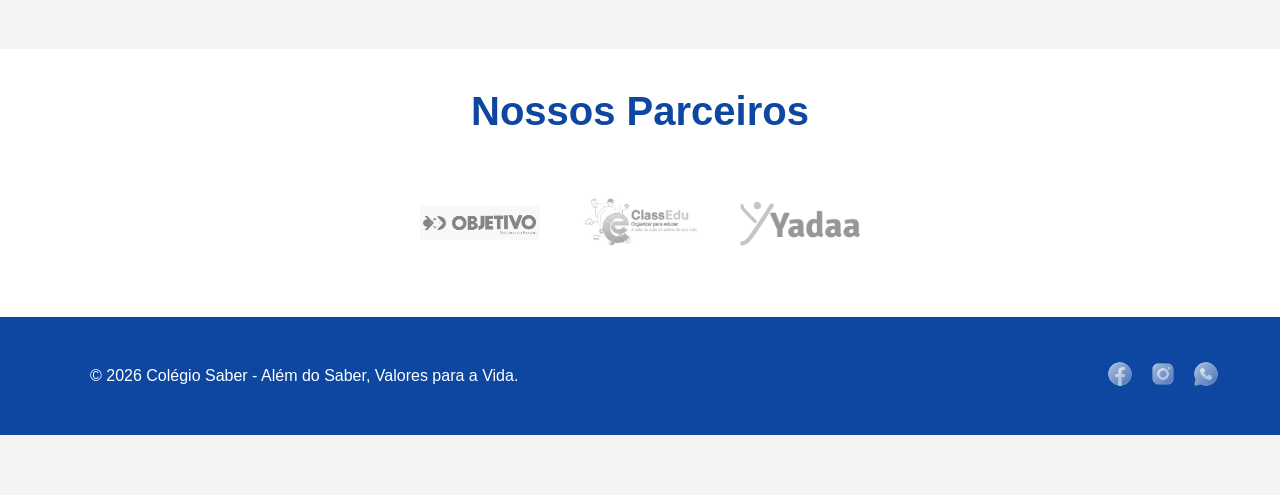
==== commit c3dae4f5: "Add files via upload" ====
--- a/index.html
+++ b/index.html
@@ -84,6 +84,31 @@
     <div class="swiper-button-prev"></div>
     <div class="swiper-pagination"></div>
 </div>
+
+<!-- BANNER DE CHAMADA PARA O CONCURSO DE BOLSAS -->
+<section class="banner-bolsa">
+    <div class="banner-bolsa-container">
+        
+        <!-- Imagem da Propaganda -->
+        <div class="banner-bolsa-img">
+            <img src="Assets/bolsas ok.jpeg" alt="Concurso de Bolsas 2026 - Colégio Saber">
+        </div>
+
+        <!-- Chamada e Botão de Ação -->
+        <div class="banner-bolsa-content">
+            <h2>CONCURSO DE BOLSAS 2026</h2>
+            
+            <!-- DATA DA PROVA ADICIONADA AQUI -->
+            <p class="data-prova">📅 Data da Prova: <strong>05/09/2026</strong></p>
+            
+            <p><strong>Do 1º ao 9º Ano do Ensino Fundamental.</strong><br>
+            Garanta condições especiais e um futuro incrível para o seu filho. Inscrições exclusivas para novos alunos!</p>
+            
+            <a href="bolsa.html" class="btn-acessar-form">INSCREVA-SE AGORA</a>
+        </div>
+
+    </div>
+</section>
 
 <section id="curriculo" class="section">
     <h2 class="section-title">Currículo Educacional</h2>
--- a/style.css
+++ b/style.css
@@ -341,4 +341,251 @@
     .footer-content { flex-direction: column; gap: 15px; text-align: center; }
     
     .photo-grid { grid-template-columns: repeat(2, 1fr); }
+}
+/* ============================================================
+   BANNER DE CHAMADA PARA BOLSA (PÁGINA PRINCIPAL)
+   ============================================================ */
+
+.banner-bolsa {
+    background-color: var(--branco);
+    padding: 40px 5%;
+    border-bottom: 4px solid var(--amarelo-objetivo);
+    width: 100%;
+}
+
+.banner-bolsa-container {
+    max-width: 1100px;
+    margin: 0 auto;
+    display: flex;
+    flex-direction: row;
+    align-items: center;      /* Centraliza a coluna de texto na VERTICAL em relação à imagem */
+    justify-content: center;  /* Centraliza na HORIZONTAL */
+    gap: 40px;
+    background: #ffffff;
+    padding: 35px;
+    border-radius: 12px;
+    box-shadow: 0 4px 15px rgba(0,0,0,0.08);
+    border-left: 6px solid var(--azul-objetivo);
+}
+
+/* Envoltório da Imagem - Mantém proporção sem travar altura */
+.banner-bolsa-img {
+    flex: 0 0 340px;          /* Largura fixa para a imagem no computador */
+    max-width: 340px;
+    width: 100%;
+    height: auto !important;  /* Cancela qualquer trava de altura anterior */
+    max-height: none !important;
+    border-radius: 12px;
+    overflow: hidden;
+    box-shadow: 0 8px 20px rgba(0,0,0,0.15);
+}
+
+/* Reset total na Tag IMG para não cortar */
+.banner-bolsa-img img {
+    width: 100% !important;
+    height: auto !important;  /* Renderiza a altura real do panfleto */
+    max-height: none !important;
+    object-fit: fill !important; 
+    display: block !important;
+}
+
+/* Coluna do Texto totalmente centralizada */
+/* Destaque da Data da Prova */
+.banner-bolsa-content .data-prova {
+    background-color: var(--amarelo-objetivo);
+    color: var(--azul-objetivo);
+    font-size: 1.15rem;
+    font-weight: 700;
+    padding: 8px 18px;
+    border-radius: 20px;
+    margin-bottom: 15px;
+    display: inline-block;
+    box-shadow: 0 2px 8px rgba(0, 0, 0, 0.1);
+}
+.banner-bolsa-content {
+    flex: 1;
+    display: flex;
+    flex-direction: column;
+    justify-content: center;  /* Alinha conteúdo ao centro verticalmente */
+    align-items: center;      /* Alinha o botão ao centro horizontalmente */
+    text-align: center;       /* Centraliza o texto */
+    padding: 10px;
+}
+
+.banner-bolsa-content h2 {
+    color: var(--azul-objetivo);
+    font-size: 2.2rem;
+    font-weight: 800;
+    margin-bottom: 15px;
+    line-height: 1.2;
+}
+
+.banner-bolsa-content p {
+    color: #444;
+    font-size: 1.1rem;
+    line-height: 1.6;
+    margin-bottom: 25px;
+    padding: 0;
+}
+
+.btn-acessar-form {
+    display: inline-block;
+    background-color: var(--azul-objetivo);
+    color: var(--branco);
+    padding: 16px 36px;
+    font-size: 1.1rem;
+    font-weight: bold;
+    text-decoration: none;
+    border-radius: 30px;
+    box-shadow: 0 4px 12px rgba(13, 71, 161, 0.3);
+    transition: all 0.3s ease;
+}
+
+.btn-acessar-form:hover {
+    background-color: var(--amarelo-objetivo);
+    color: var(--azul-objetivo);
+    transform: translateY(-2px);
+}
+
+/* Ajustes Responsivos para Celular */
+@media (max-width: 768px) {
+    .banner-bolsa-container {
+        flex-direction: column;
+        padding: 20px 15px;
+    }
+
+    .banner-bolsa-img {
+        flex: auto;
+        max-width: 100%;
+    }
+}
+
+
+/* ============================================================
+   ESTILOS EXCLUSIVOS DA PÁGINA DE BOLSA (bolsa.html)
+   ============================================================ */
+.page-bolsa-body {
+    background: #f4f6f9;
+    min-height: 100vh;
+}
+
+.bolsa-page-header {
+    background: var(--azul-objetivo);
+    padding: 15px 8%;
+    display: flex;
+    justify-content: space-between;
+    align-items: center;
+}
+
+.bolsa-page-header img {
+    height: 50px;
+}
+
+.btn-voltar-home {
+    color: var(--branco);
+    text-decoration: none;
+    font-weight: bold;
+    font-size: 0.95rem;
+    transition: color 0.3s;
+}
+
+.btn-voltar-home:hover {
+    color: var(--amarelo-objetivo);
+}
+
+.bolsa-form-wrapper {
+    max-width: 800px;
+    margin: 40px auto;
+    padding: 0 20px;
+}
+
+.bolsa-card-form {
+    background: var(--branco);
+    padding: 35px 40px;
+    border-radius: 12px;
+    box-shadow: 0 8px 25px rgba(0,0,0,0.08);
+    border-top: 6px solid var(--azul-objetivo);
+}
+
+.bolsa-card-form h1 {
+    color: var(--azul-objetivo);
+    font-size: 1.8rem;
+    margin-bottom: 8px;
+    text-align: center;
+}
+
+.bolsa-card-form p.subtitle {
+    color: #666;
+    text-align: center;
+    margin-bottom: 30px;
+    font-size: 0.95rem;
+}
+
+.form-section-title {
+    color: var(--azul-objetivo);
+    font-size: 1.2rem;
+    padding-bottom: 6px;
+    border-bottom: 2px solid var(--amarelo-objetivo);
+    margin: 25px 0 15px 0;
+}
+
+.form-grid {
+    display: grid;
+    grid-template-columns: repeat(auto-fit, minmax(240px, 1fr));
+    gap: 15px;
+}
+
+.field-group {
+    display: flex;
+    flex-direction: column;
+    margin-bottom: 15px;
+}
+
+/* Garante que campos que ocupam a linha inteira funcionem no grid */
+.field-group.full {
+    grid-column: 1 / -1;
+}
+
+.field-group label {
+    font-weight: 600;
+    color: #333;
+    margin-bottom: 5px;
+    font-size: 0.9rem;
+}
+
+.field-group input,
+.field-group select,
+.field-group textarea {
+    width: 100%;
+    padding: 11px 14px;
+    border: 1px solid #ccc;
+    border-radius: 6px;
+    font-size: 0.95rem;
+    outline: none;
+    transition: border-color 0.3s;
+}
+
+.field-group input:focus,
+.field-group select:focus,
+.field-group textarea:focus {
+    border-color: var(--azul-objetivo);
+    box-shadow: 0 0 5px rgba(13, 71, 161, 0.2);
+}
+
+.btn-submit-bolsa {
+    width: 100%;
+    background-color: var(--azul-objetivo);
+    color: var(--branco);
+    border: none;
+    padding: 14px;
+    font-size: 1.1rem;
+    font-weight: bold;
+    border-radius: 6px;
+    cursor: pointer;
+    margin-top: 15px;
+    transition: background 0.3s;
+}
+
+.btn-submit-bolsa:hover {
+    background-color: #082d68;
 }
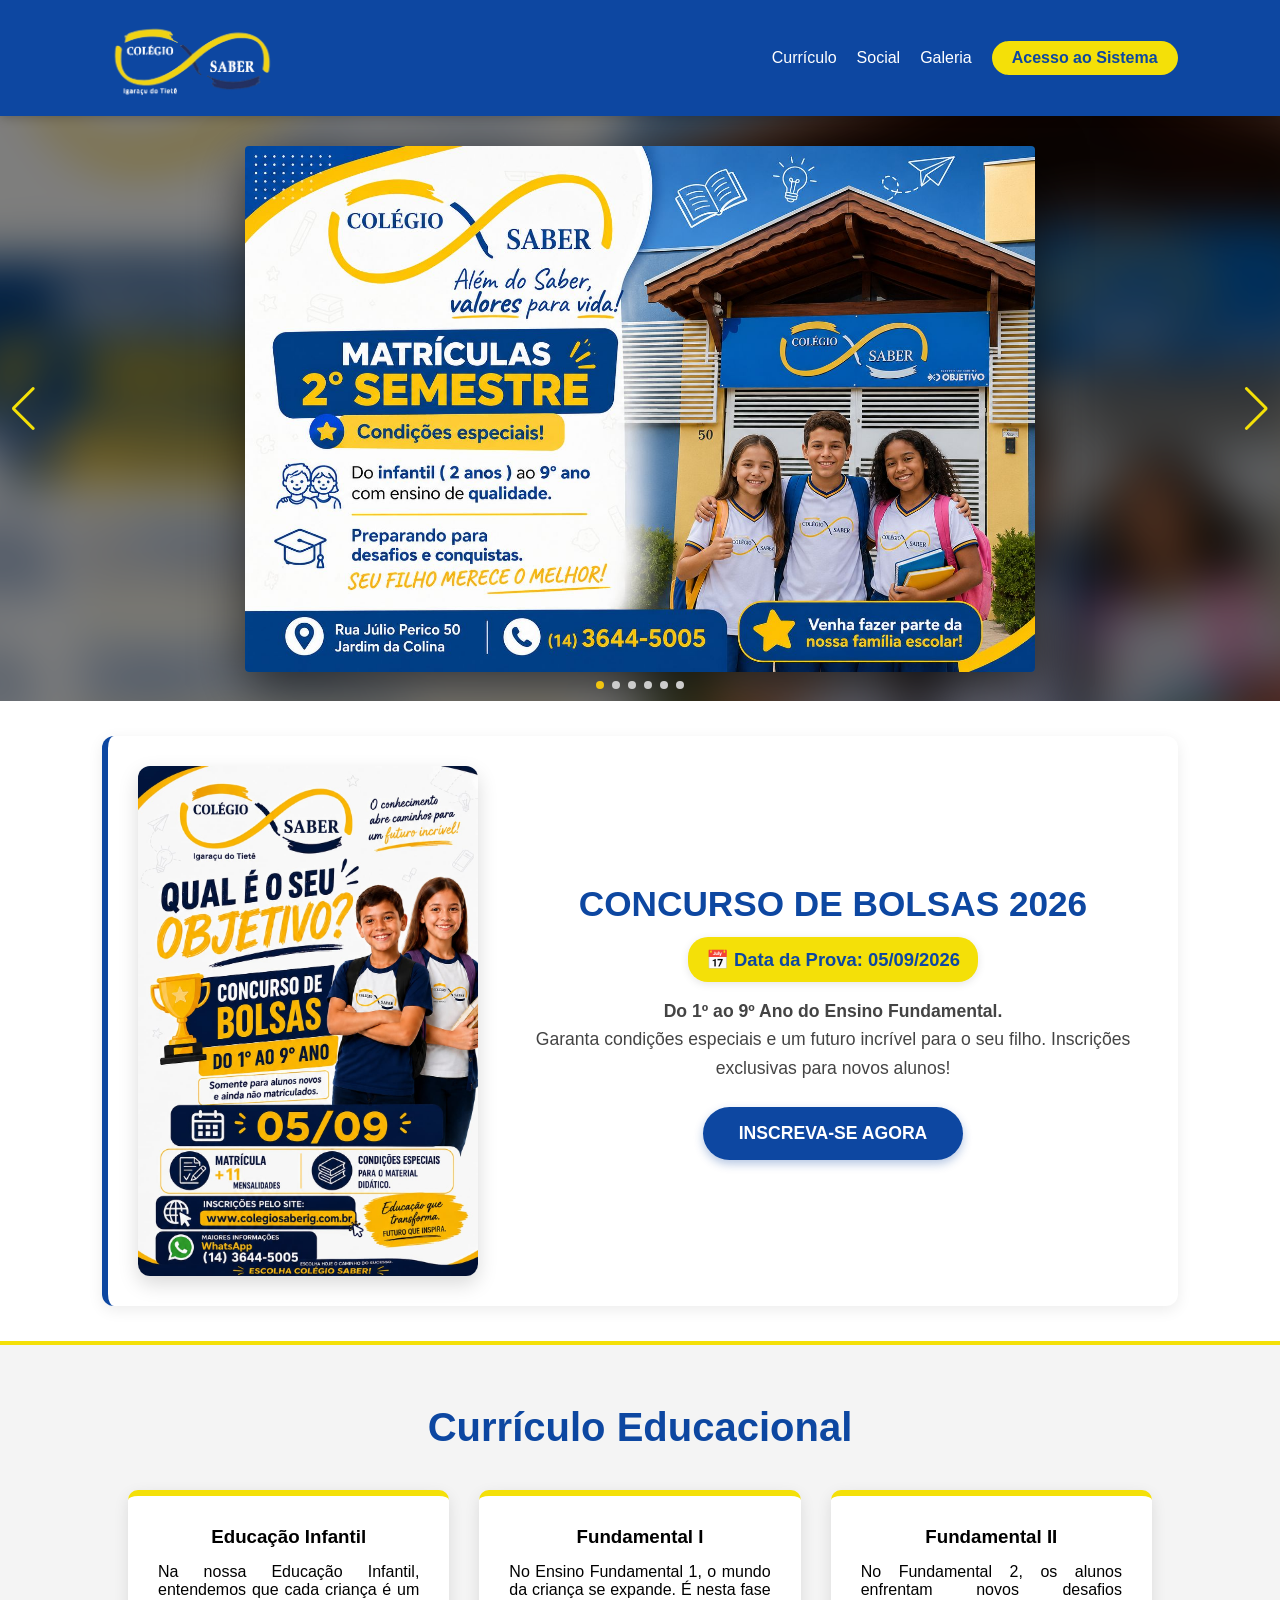
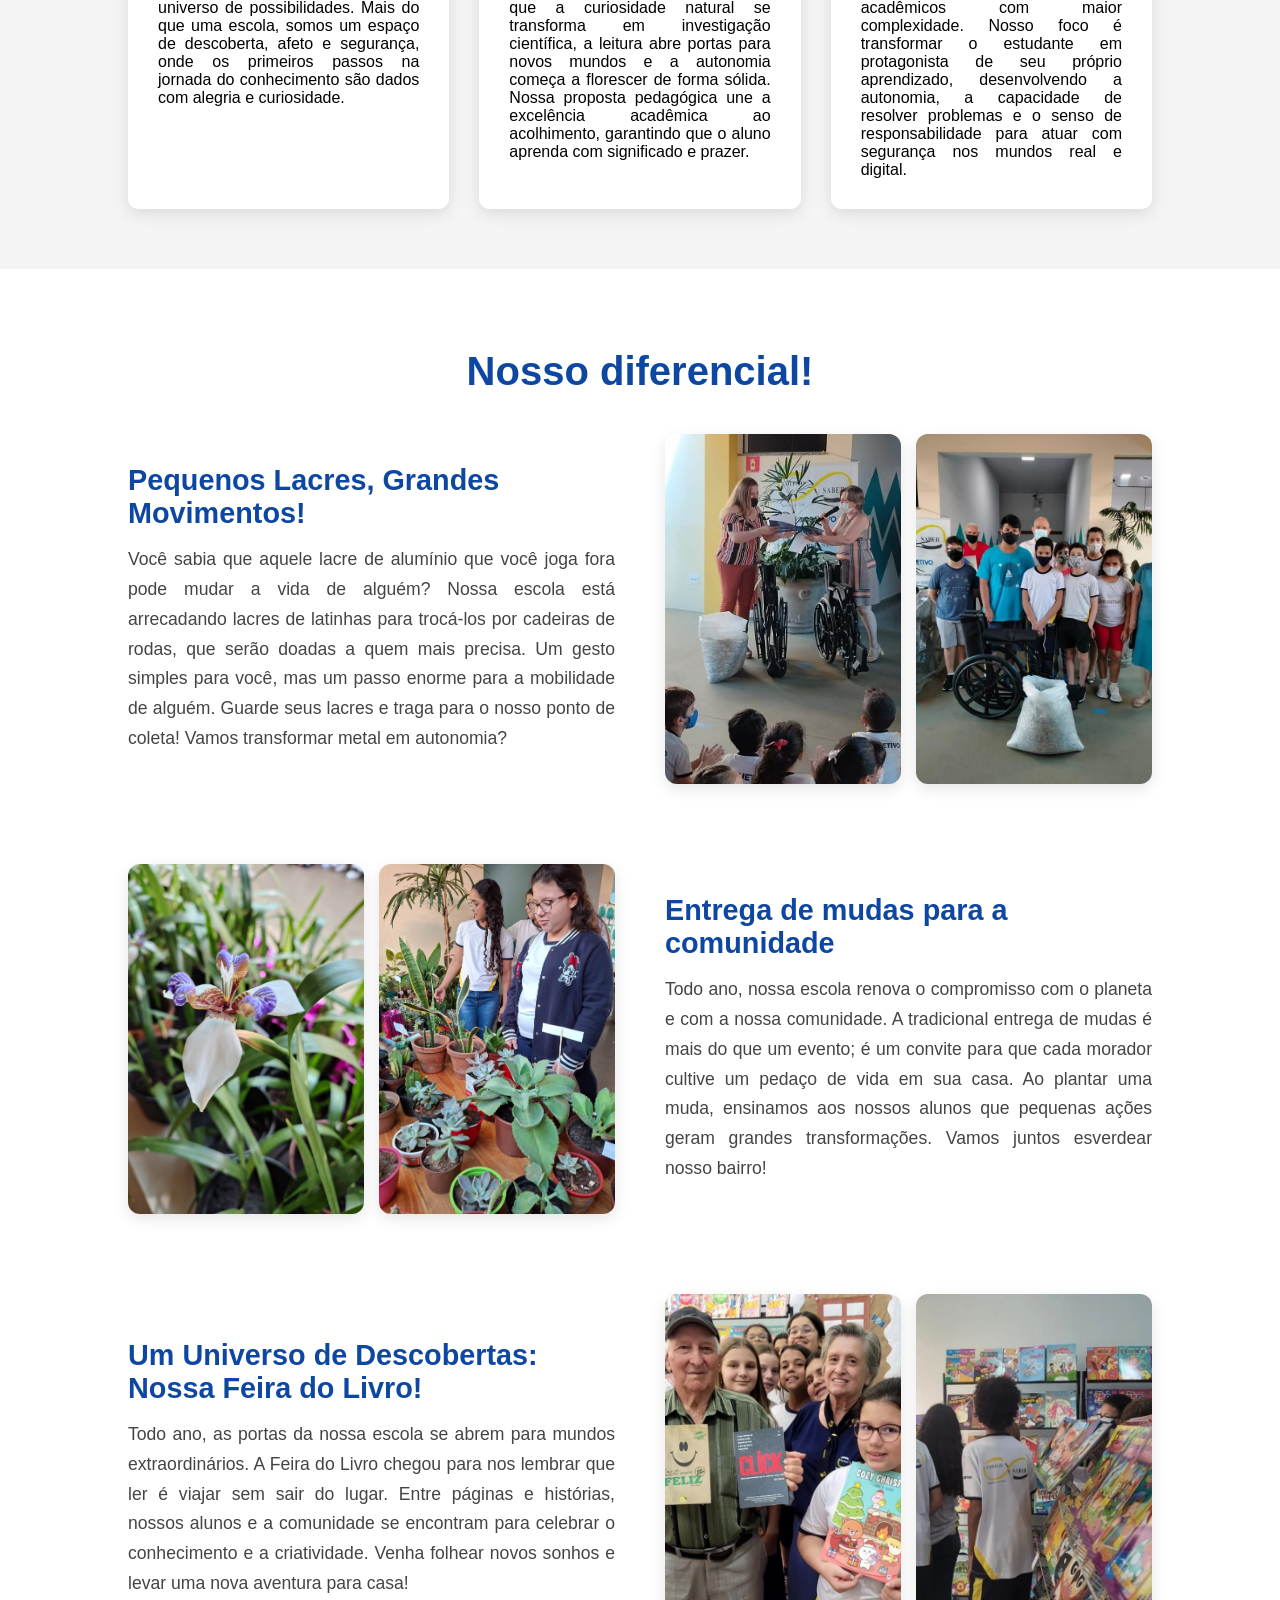
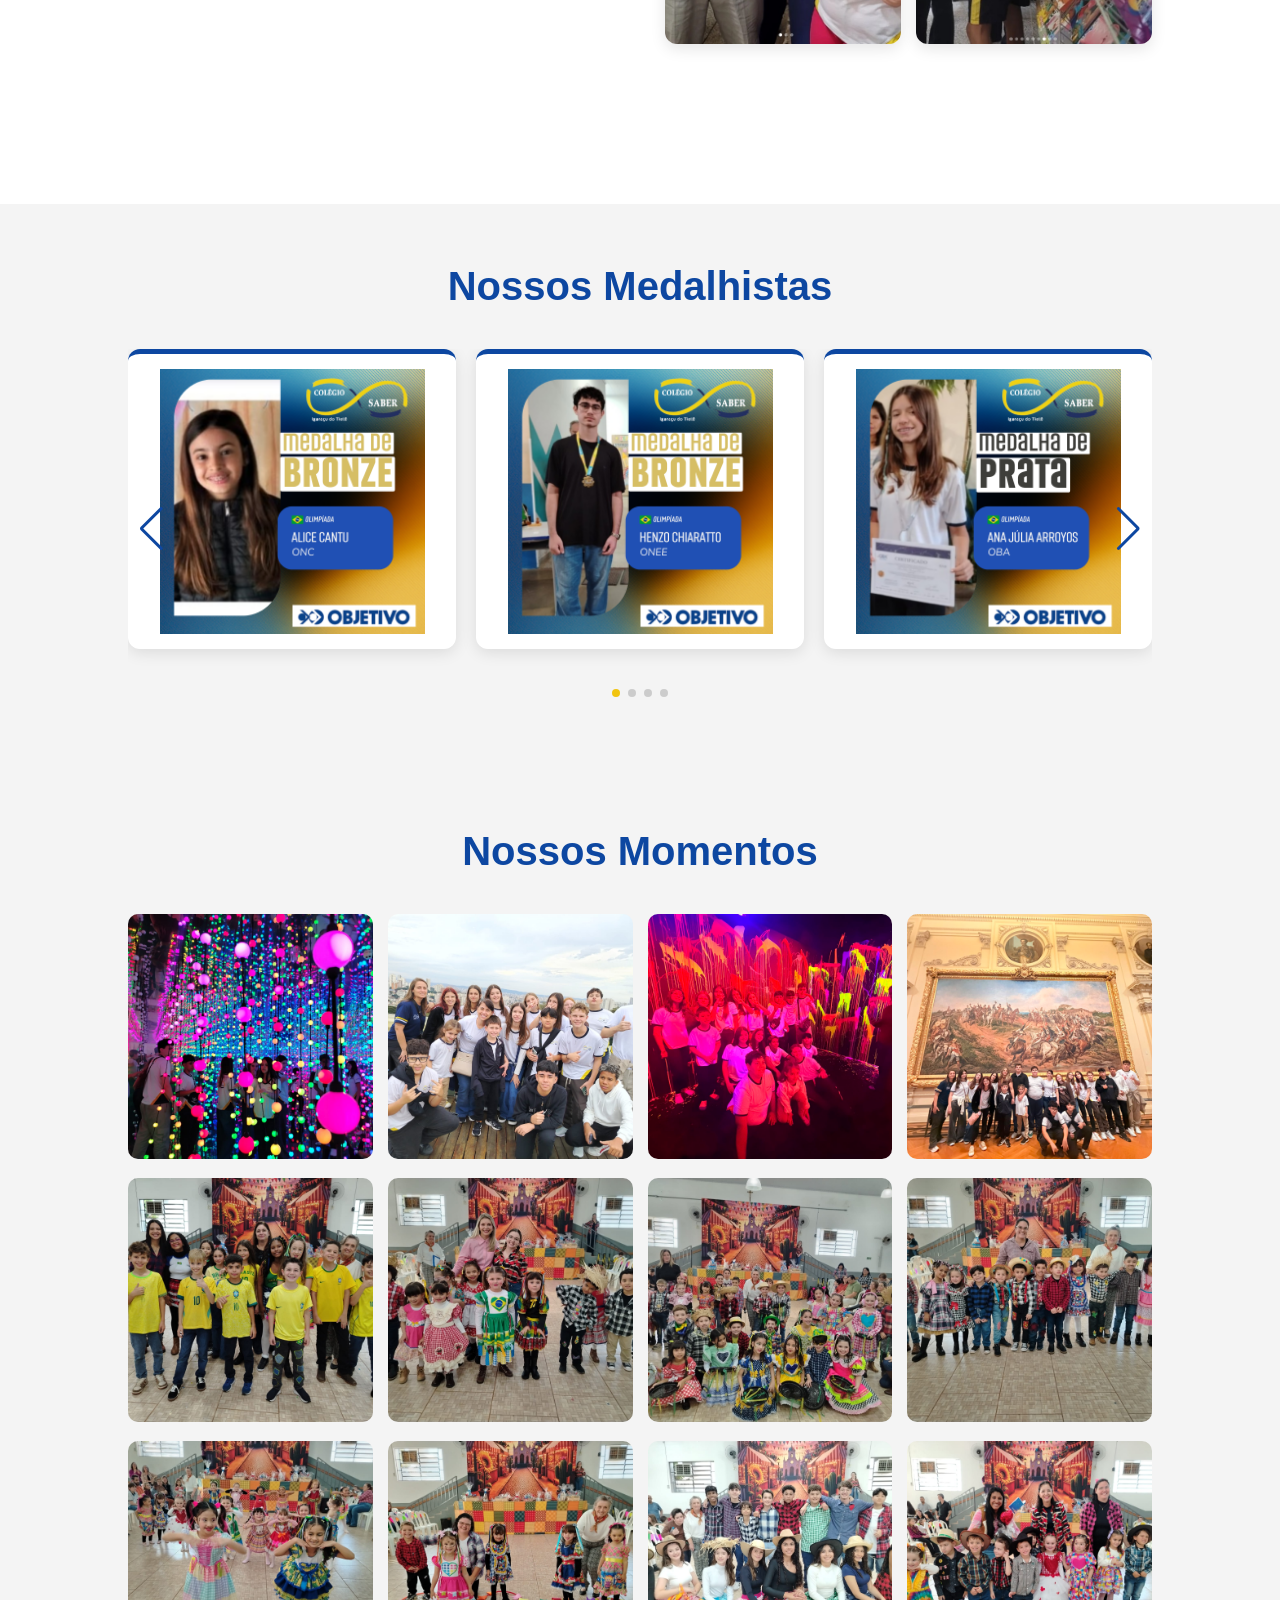
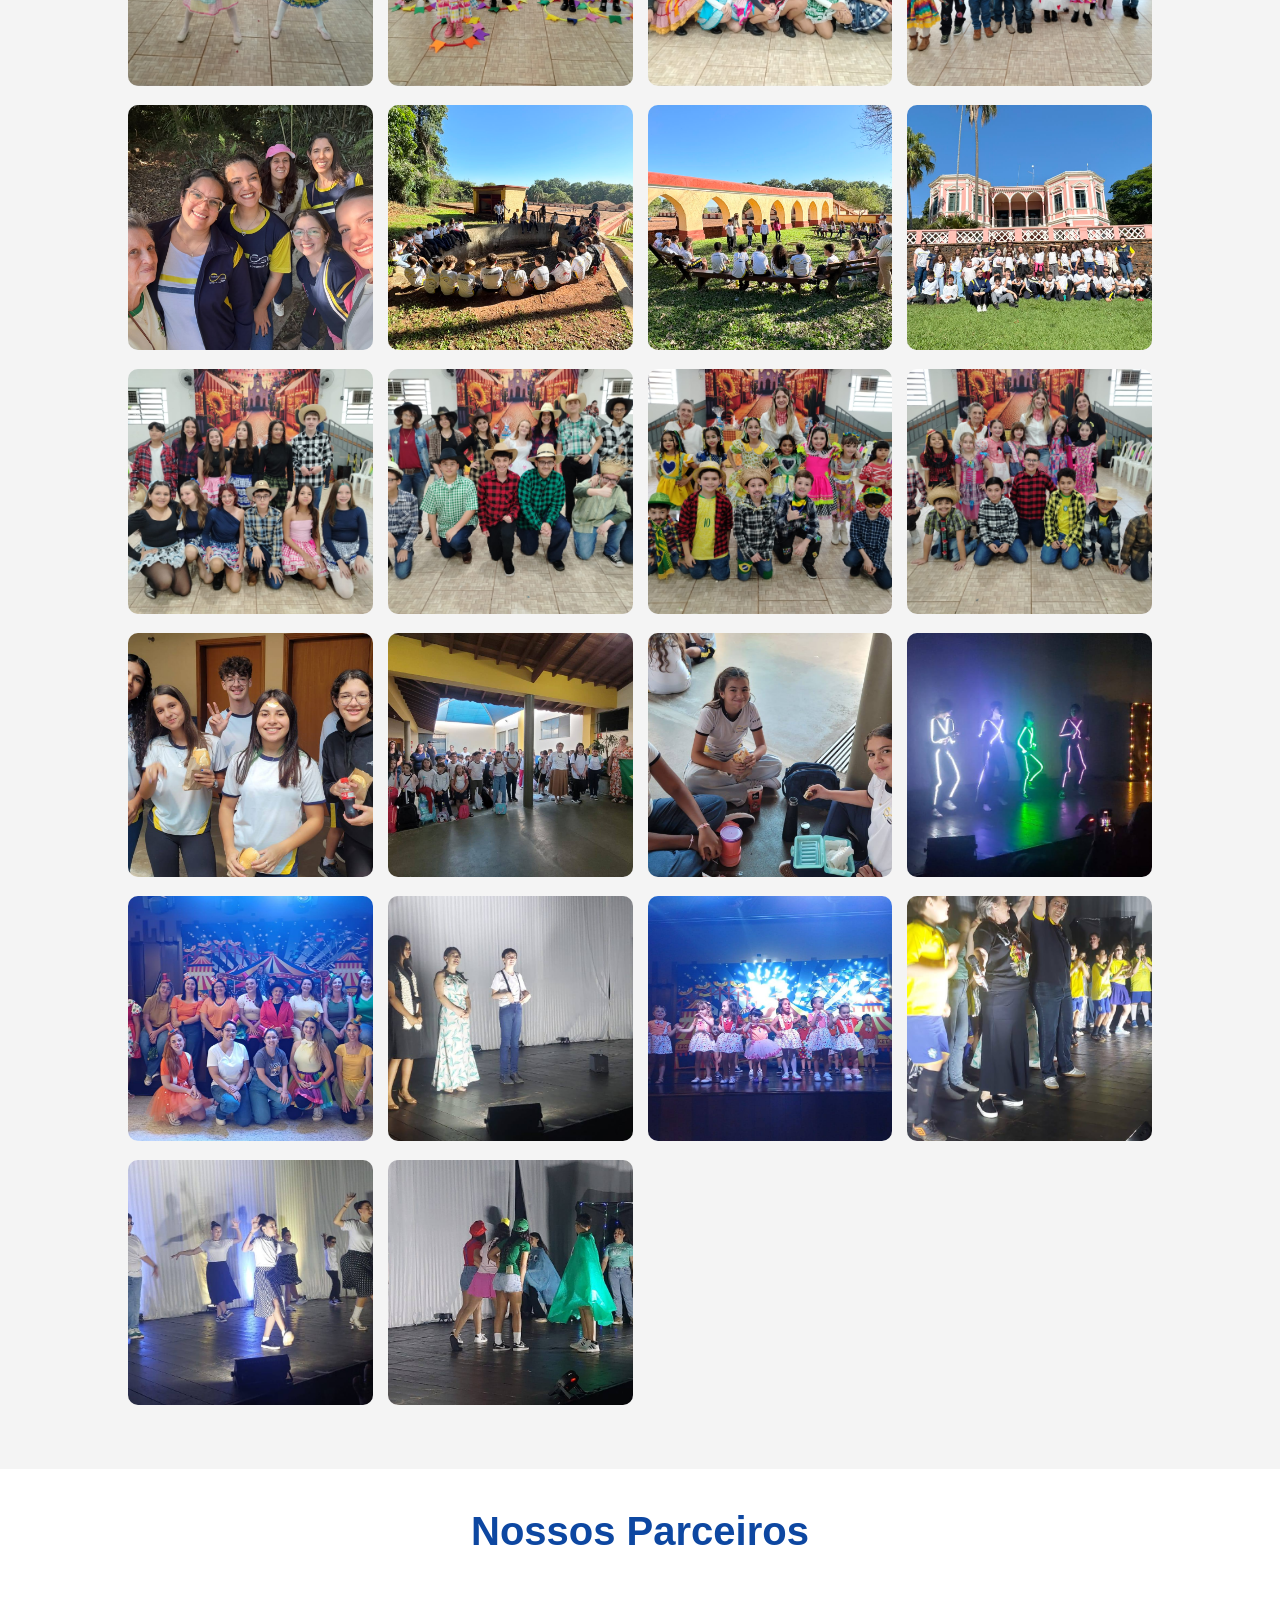
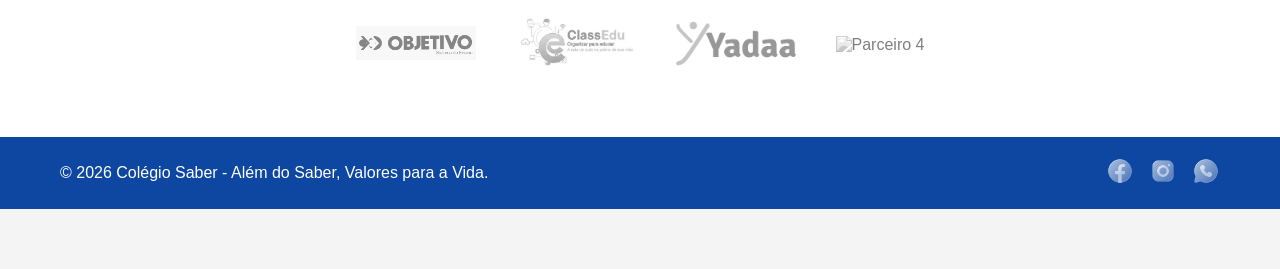
==== commit d71a687b: "Add files via upload" ====
--- a/index.html
+++ b/index.html
@@ -91,7 +91,7 @@
         
         <!-- Imagem da Propaganda -->
         <div class="banner-bolsa-img">
-            <img src="Assets/bolsas ok.jpeg" alt="Concurso de Bolsas 2026 - Colégio Saber">
+            <img src="Assets/bolsas ok.jpeg" alt="Concurso de Bolsas para o 2027 - Colégio Saber">
         </div>
 
         <!-- Chamada e Botão de Ação -->
@@ -236,6 +236,7 @@
         <div class="logo-item"><img src="Assets/obj.png" alt="Parceiro 1"></div>
         <div class="logo-item"><img src="Assets/LOGO_CLASS_-_Copia-roxo.jpg" alt="Parceiro 2"></div>
         <div class="logo-item"><img src="Assets/yadaa-logo-1-300x247.png" alt="Parceiro 3"></div>
+        <div class="logo-item"><img src="Assets/forma física.jpeg" alt="Parceiro 4"></div>
         
 </section>
 
--- a/style.css
+++ b/style.css
@@ -108,15 +108,17 @@
     box-shadow: 0 5px 15px rgba(0,0,0,0.1); 
     transition: 0.3s;
 }
-.card, p {
-    padding: 30px;
+
+.card p {
     text-align: justify;
-    hyphens: auto;           /* Ativa a quebra com hífen */
-    -webkit-hyphens: auto;    /* Suporte para Safari/Chrome */
-    -ms-hyphens: auto;        /* Suporte para Edge */
-}
-.card, h3 {
+    hyphens: auto;           
+    -webkit-hyphens: auto;    
+    -ms-hyphens: auto;        
+}
+
+.card h3 {
     text-align: center;
+    margin-bottom: 15px;
 }
 
 .card:hover { transform: translateY(-5px); }
@@ -161,7 +163,6 @@
 /* ============================================================
    CARROSSEL DE MEDALHISTAS
    ============================================================ */
-
 .carrossel-medalhas {
     width: 100% !important;
     height: auto !important;
@@ -171,45 +172,39 @@
     position: relative !important;
 }
 
-/* CARD */
 .card-medalha {
     background: #fff;
     border-radius: 12px;
     padding: 15px;
     box-shadow: 0 4px 15px rgba(0,0,0,0.1);
     border-top: 5px solid var(--azul-objetivo);
-
     display: flex;
     justify-content: center;
     align-items: center;
-
-    height: 300px; /* altura padrão para todos os cards */
-   
-}
-
-/* IMAGEM */
+    height: 300px;
+}
+
 .card-medalha img {
     width: 100%;
     height: 100%;
-    object-fit: contain; /* mostra a imagem inteira sem cortar */
+    object-fit: contain;
     border-radius: 8px;
 }
 
-/* BOTÕES DO SWIPER */
 .btn-medalha-next,
 .btn-medalha-prev {
     color: var(--azul-objetivo) !important;
 }
 
-/* PAGINAÇÃO (BOLINHAS) */
 .swiper-pagination-bullet {
     background: #ccc;
     opacity: 1;
 }
 
 .swiper-pagination-bullet-active {
-    background: #f1c40f; /* dourado */
-}
+    background: #f1c40f;
+}
+
 /* ============================================================
    GALERIA DE FOTOS
    ============================================================ */
@@ -253,11 +248,11 @@
 }
 
 /* ============================================================
-   SEÇÃO PARCEIROS (ESTILO LIMPO)
+   SEÇÃO PARCEIROS
    ============================================================ */
 .section-parceiros {
     padding: 40px 10%;
-    background: #fff; /* Fundo branco puro */
+    background: #fff;
     text-align: center;
 }
 
@@ -265,15 +260,15 @@
     display: flex;
     justify-content: center;
     align-items: center;
-    gap: 40px; /* Espaço entre as logos */
-    flex-wrap: wrap; /* Para quebrar linha no celular */
+    gap: 40px;
+    flex-wrap: wrap;
     margin-top: 20px;
 }
 
 .logo-item img {
-    width: 120px; /* Tamanho pequeno e controlado */
+    width: 120px;
     height: auto;
-    filter: grayscale(100%); /* Cinza para não brigar com o site */
+    filter: grayscale(100%);
     opacity: 0.5;
     transition: 0.3s;
 }
@@ -284,113 +279,67 @@
     transform: scale(1.05);
 }
 
-/* Ajuste para celular */
-@media (max-width: 768px) {
-    .container-logos {
-        gap: 20px;
-    }
-    .logo-item img {
-        width: 80px; /* Ainda menor no celular */
-    }
-}
-
-/* ============================================================
-   FOOTER
-   ============================================================ */
-.footer-container {
-    background-color: var(--azul-objetivo); 
-    color: white;
-    padding: 20px 0;
-    width: 100%;
-}
-
-.footer-content {
-    max-width: 1200px;
-    margin: 0 auto;
-    display: flex;
-    justify-content: space-between;
-    align-items: center;
-    padding: 0 20px;
-}
-
-.footer-socials { display: flex; gap: 15px; }
-.footer-socials img { width: 28px; filter: brightness(0) invert(1); }
-
-/* ============================================================
-   RESPONSIVIDADE (CELULAR E TABLET)
-   ============================================================ */
-@media (max-width: 992px) {
-    .projeto-row, .projeto-row.reverse { flex-direction: column; text-align: center; }
-    .projeto-text { text-align: center; }
-    .projeto-images { width: 100%; }
-}
-
-@media (max-width: 768px) {
-    .navbar { flex-direction: column; padding: 15px; }
-    .logo img { width: 140px; margin-bottom: 15px; }
-    nav { flex-wrap: wrap; justify-content: center; gap: 10px; }
-    nav a { margin: 5px 10px; font-size: 14px; }
-
-    .swiper { height: 45vh; }
-    
-    .section-title { font-size: 1.8rem; }
-    
-    .projeto-images { grid-template-columns: 1fr; }
-    .projeto-images img { height: 250px; }
-
-    .footer-content { flex-direction: column; gap: 15px; text-align: center; }
-    
-    .photo-grid { grid-template-columns: repeat(2, 1fr); }
-}
-/* ============================================================
-   BANNER DE CHAMADA PARA BOLSA (PÁGINA PRINCIPAL)
-   ============================================================ */
-
+/* ============================================================
+   BANNER DE CHAMADA PARA BOLSA (HOME)
+   ============================================================ */
 .banner-bolsa {
     background-color: var(--branco);
-    padding: 40px 5%;
+    padding: 35px 8%;
     border-bottom: 4px solid var(--amarelo-objetivo);
     width: 100%;
+    box-sizing: border-box;
 }
 
 .banner-bolsa-container {
     max-width: 1100px;
+    width: 100%;
     margin: 0 auto;
     display: flex;
     flex-direction: row;
-    align-items: center;      /* Centraliza a coluna de texto na VERTICAL em relação à imagem */
-    justify-content: center;  /* Centraliza na HORIZONTAL */
+    align-items: center;
+    justify-content: center;
     gap: 40px;
     background: #ffffff;
-    padding: 35px;
+    padding: 30px;
     border-radius: 12px;
     box-shadow: 0 4px 15px rgba(0,0,0,0.08);
     border-left: 6px solid var(--azul-objetivo);
-}
-
-/* Envoltório da Imagem - Mantém proporção sem travar altura */
+    box-sizing: border-box;
+}
+
 .banner-bolsa-img {
-    flex: 0 0 340px;          /* Largura fixa para a imagem no computador */
+    flex: 0 0 340px;
     max-width: 340px;
     width: 100%;
-    height: auto !important;  /* Cancela qualquer trava de altura anterior */
-    max-height: none !important;
     border-radius: 12px;
     overflow: hidden;
     box-shadow: 0 8px 20px rgba(0,0,0,0.15);
 }
 
-/* Reset total na Tag IMG para não cortar */
 .banner-bolsa-img img {
     width: 100% !important;
-    height: auto !important;  /* Renderiza a altura real do panfleto */
-    max-height: none !important;
-    object-fit: fill !important; 
+    height: auto !important;
     display: block !important;
 }
 
-/* Coluna do Texto totalmente centralizada */
-/* Destaque da Data da Prova */
+.banner-bolsa-content {
+    flex: 1;
+    display: flex;
+    flex-direction: column;
+    justify-content: center;
+    align-items: center;
+    text-align: center;
+    padding: 10px;
+}
+
+.banner-bolsa-content h2 {
+    color: var(--azul-objetivo);
+    font-size: 2.2rem;
+    font-weight: 800;
+    margin-bottom: 12px;
+    line-height: 1.2;
+}
+
 .banner-bolsa-content .data-prova {
     background-color: var(--amarelo-objetivo);
     color: var(--azul-objetivo);
@@ -402,23 +351,6 @@
     display: inline-block;
     box-shadow: 0 2px 8px rgba(0, 0, 0, 0.1);
 }
-.banner-bolsa-content {
-    flex: 1;
-    display: flex;
-    flex-direction: column;
-    justify-content: center;  /* Alinha conteúdo ao centro verticalmente */
-    align-items: center;      /* Alinha o botão ao centro horizontalmente */
-    text-align: center;       /* Centraliza o texto */
-    padding: 10px;
-}
-
-.banner-bolsa-content h2 {
-    color: var(--azul-objetivo);
-    font-size: 2.2rem;
-    font-weight: 800;
-    margin-bottom: 15px;
-    line-height: 1.2;
-}
 
 .banner-bolsa-content p {
     color: #444;
@@ -437,7 +369,7 @@
     font-weight: bold;
     text-decoration: none;
     border-radius: 30px;
-    box-shadow: 0 4px 12px rgba(13, 71, 161, 0.3);
+    box-shadow: 0 4px 10px rgba(13, 71, 161, 0.3);
     transition: all 0.3s ease;
 }
 
@@ -446,20 +378,6 @@
     color: var(--azul-objetivo);
     transform: translateY(-2px);
 }
-
-/* Ajustes Responsivos para Celular */
-@media (max-width: 768px) {
-    .banner-bolsa-container {
-        flex-direction: column;
-        padding: 20px 15px;
-    }
-
-    .banner-bolsa-img {
-        flex: auto;
-        max-width: 100%;
-    }
-}
-
 
 /* ============================================================
    ESTILOS EXCLUSIVOS DA PÁGINA DE BOLSA (bolsa.html)
@@ -495,8 +413,10 @@
 
 .bolsa-form-wrapper {
     max-width: 800px;
+    width: 100%;
     margin: 40px auto;
     padding: 0 20px;
+    box-sizing: border-box;
 }
 
 .bolsa-card-form {
@@ -505,6 +425,7 @@
     border-radius: 12px;
     box-shadow: 0 8px 25px rgba(0,0,0,0.08);
     border-top: 6px solid var(--azul-objetivo);
+    box-sizing: border-box;
 }
 
 .bolsa-card-form h1 {
@@ -533,15 +454,17 @@
     display: grid;
     grid-template-columns: repeat(auto-fit, minmax(240px, 1fr));
     gap: 15px;
+    width: 100%;
+    box-sizing: border-box;
 }
 
 .field-group {
     display: flex;
     flex-direction: column;
     margin-bottom: 15px;
-}
-
-/* Garante que campos que ocupam a linha inteira funcionem no grid */
+    width: 100%;
+}
+
 .field-group.full {
     grid-column: 1 / -1;
 }
@@ -556,13 +479,15 @@
 .field-group input,
 .field-group select,
 .field-group textarea {
-    width: 100%;
+    width: 100% !important;
+    max-width: 100% !important;
     padding: 11px 14px;
     border: 1px solid #ccc;
     border-radius: 6px;
     font-size: 0.95rem;
     outline: none;
     transition: border-color 0.3s;
+    box-sizing: border-box !important;
 }
 
 .field-group input:focus,
@@ -588,4 +513,81 @@
 
 .btn-submit-bolsa:hover {
     background-color: #082d68;
+}
+
+/* ============================================================
+   FOOTER
+   ============================================================ */
+.footer-container {
+    background-color: var(--azul-objetivo); 
+    color: white;
+    padding: 20px 0;
+    width: 100%;
+}
+
+.footer-content {
+    max-width: 1200px;
+    margin: 0 auto;
+    display: flex;
+    justify-content: space-between;
+    align-items: center;
+    padding: 0 20px;
+}
+
+.footer-socials { display: flex; gap: 15px; }
+.footer-socials img { width: 28px; filter: brightness(0) invert(1); }
+
+/* ============================================================
+   RESPONSIVIDADE (CELULAR E TABLET - UNIFICADO)
+   ============================================================ */
+@media (max-width: 992px) {
+    .projeto-row, .projeto-row.reverse { flex-direction: column; text-align: center; }
+    .projeto-text { text-align: center; }
+    .projeto-images { width: 100%; }
+}
+
+@media (max-width: 768px) {
+    /* Menu, Header e Rodapé */
+    .navbar { flex-direction: column; padding: 15px; }
+    .logo img { width: 140px; margin-bottom: 15px; }
+    nav { flex-wrap: wrap; justify-content: center; gap: 10px; }
+    nav a { margin: 5px 10px; font-size: 14px; }
+
+    .swiper { height: 45vh; }
+    .section-title { font-size: 1.8rem; }
+    .projeto-images { grid-template-columns: 1fr; }
+    .projeto-images img { height: 250px; }
+    .footer-content { flex-direction: column; gap: 15px; text-align: center; }
+    .photo-grid { grid-template-columns: repeat(2, 1fr); }
+    .container-logos { gap: 20px; }
+    .logo-item img { width: 80px; }
+
+    /* Banner da Bolsa e Formulário */
+    .banner-bolsa { padding: 15px 10px; }
+    .banner-bolsa-container {
+        flex-direction: column !important;
+        padding: 20px 15px !important;
+        gap: 20px !important;
+        border-left: none !important;
+        border-top: 6px solid var(--azul-objetivo) !important;
+    }
+    .banner-bolsa-img {
+        flex: 0 0 auto !important;
+        width: 100% !important;
+        max-width: 260px !important;
+        margin: 0 auto !important;
+    }
+    .banner-bolsa-content { width: 100% !important; padding: 0 !important; }
+    .banner-bolsa-content h2 { font-size: 1.4rem !important; }
+    .banner-bolsa-content p { font-size: 0.95rem !important; }
+    .btn-acessar-form {
+        width: 100% !important;
+        text-align: center !important;
+        box-sizing: border-box !important;
+        padding: 14px 10px !important;
+    }
+    .bolsa-form-wrapper { padding: 0 10px !important; margin: 15px auto !important; }
+    .bolsa-card-form { padding: 20px 15px !important; }
+    .bolsa-card-form h1 { font-size: 1.3rem !important; }
+    .form-grid { display: flex !important; flex-direction: column !important; gap: 10px !important; }
 }
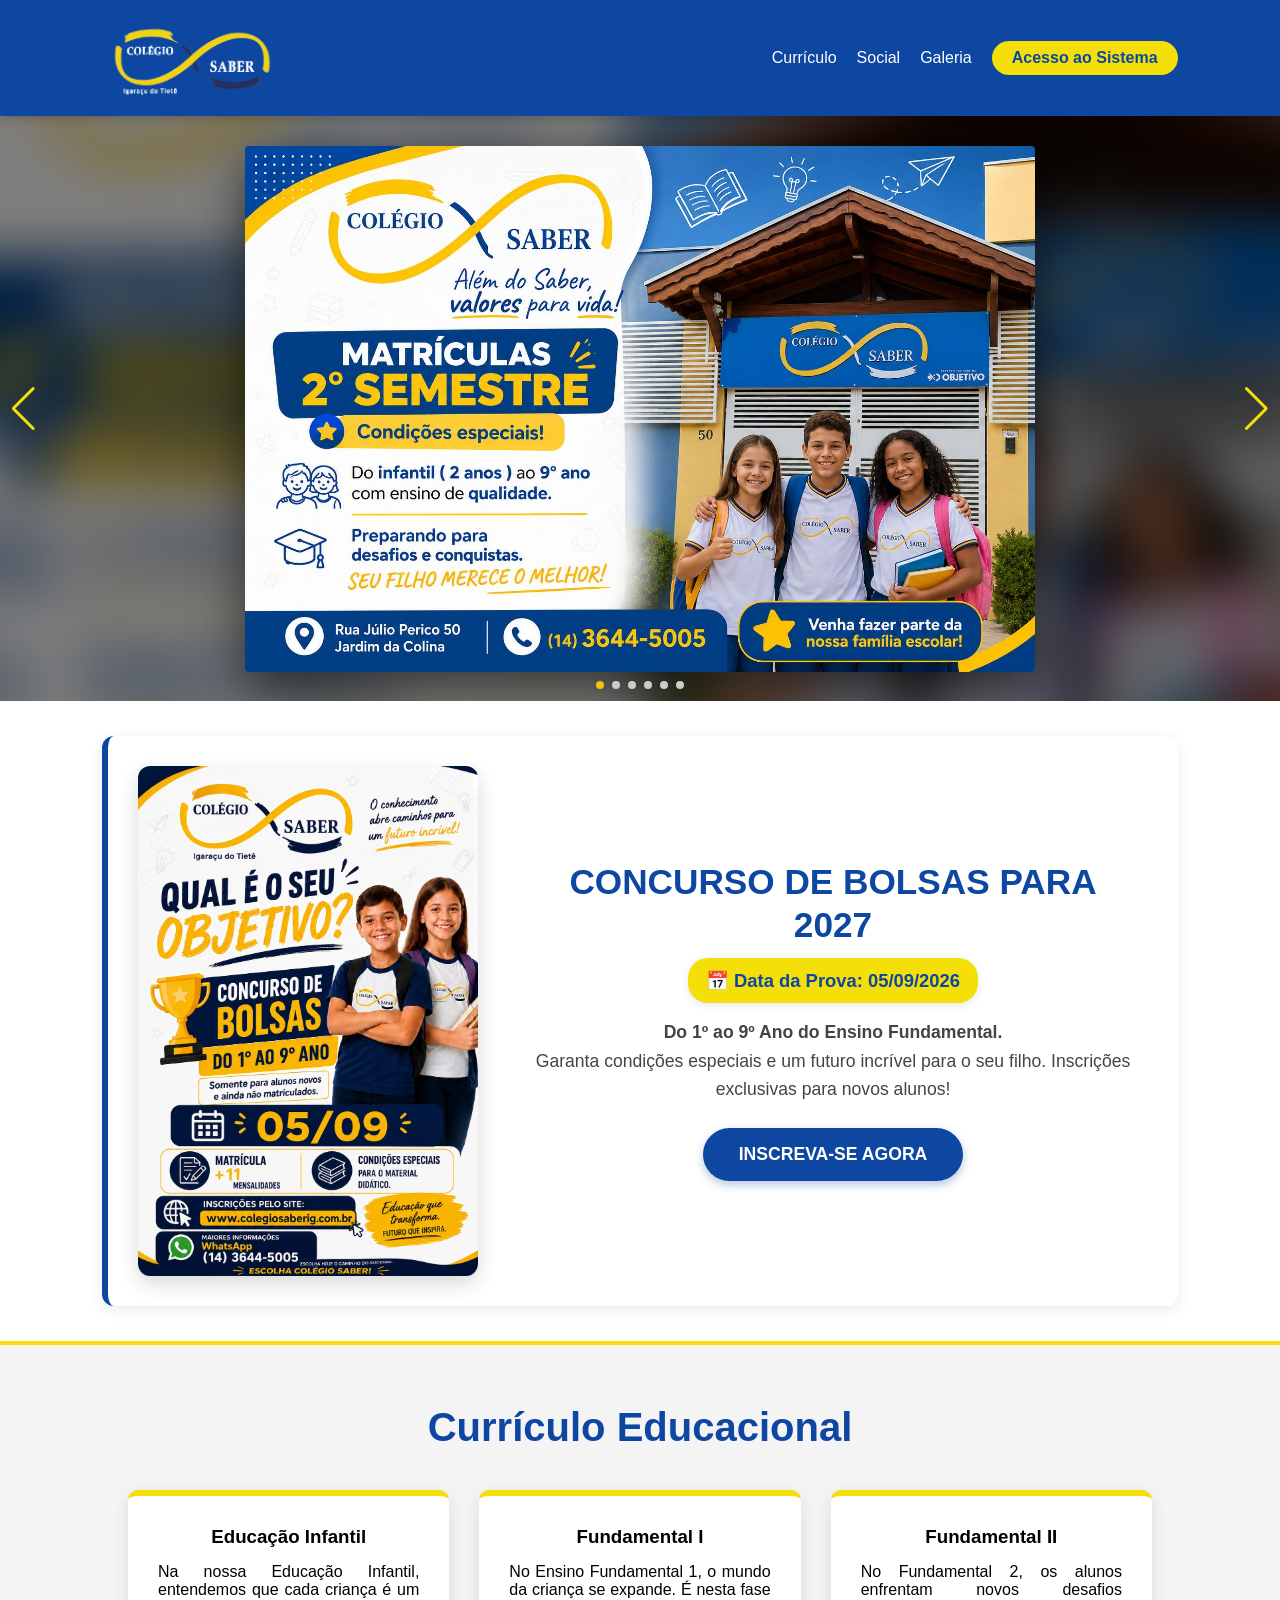
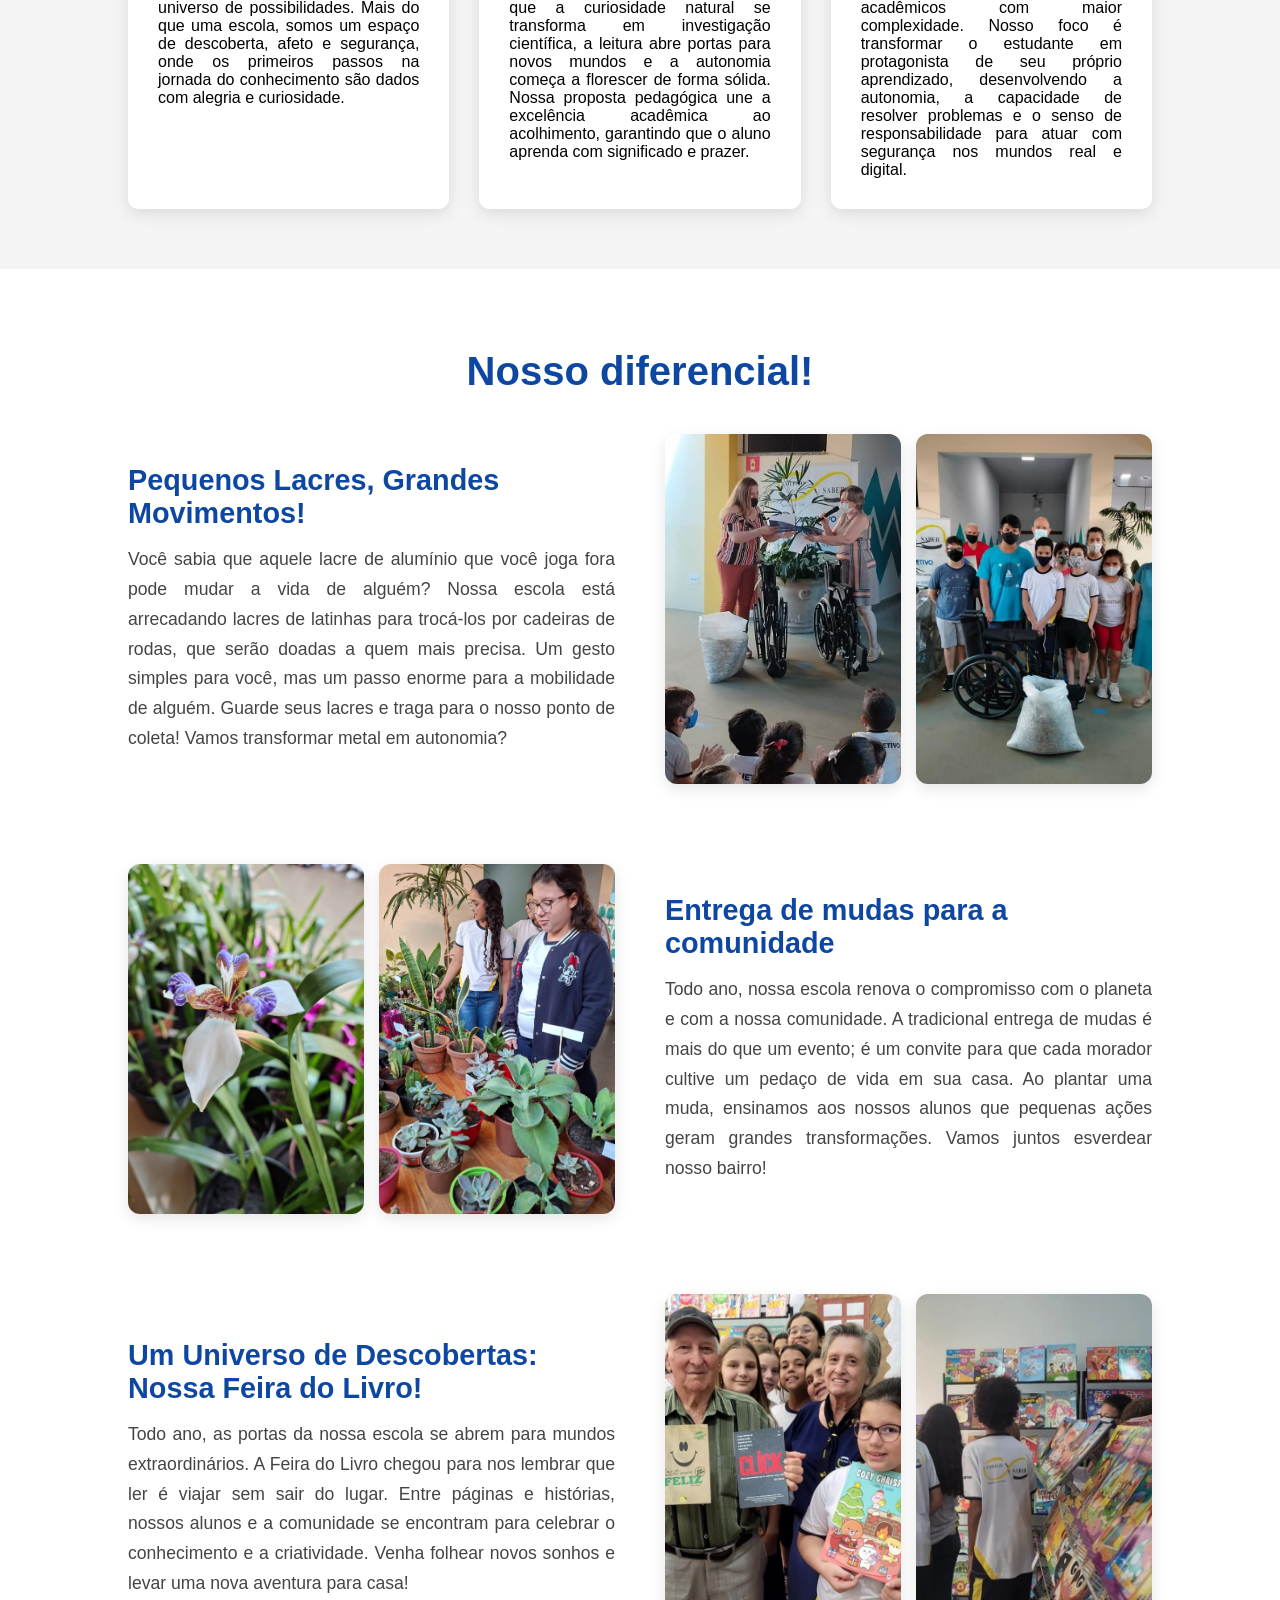
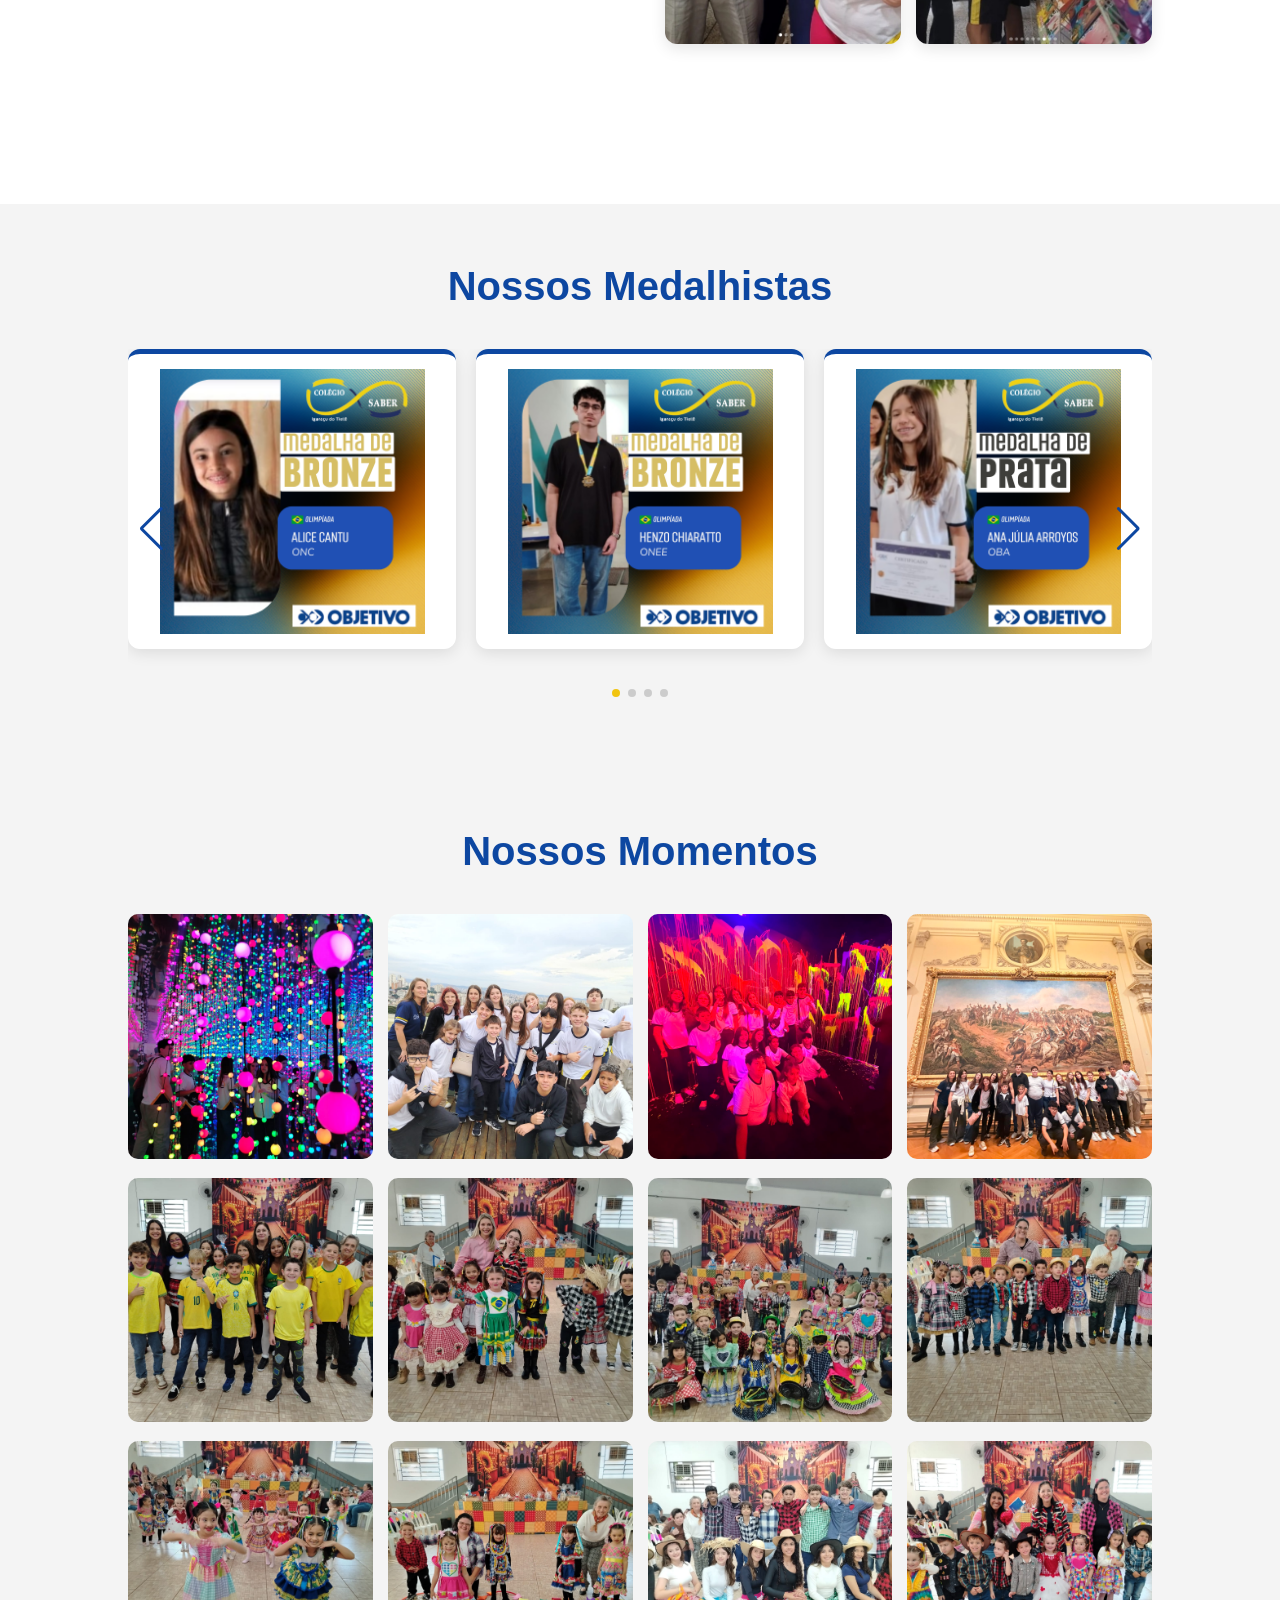
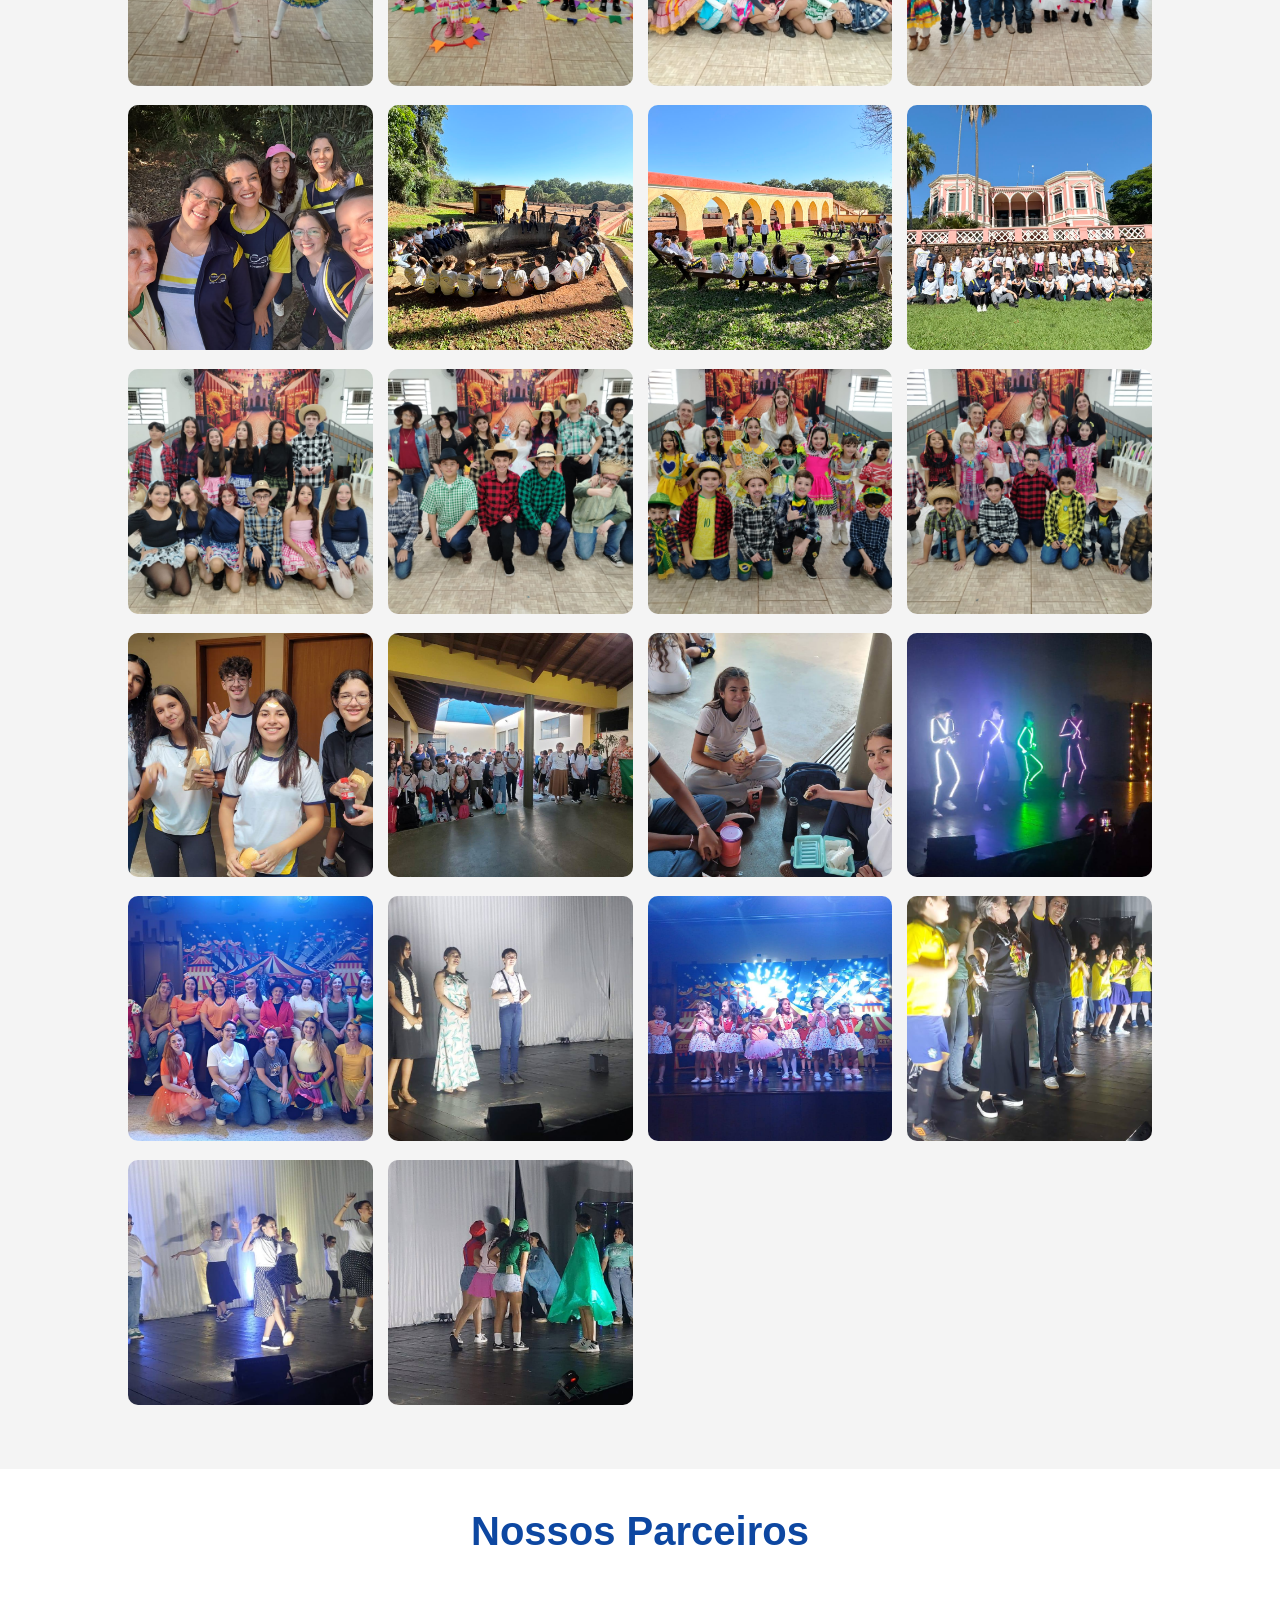
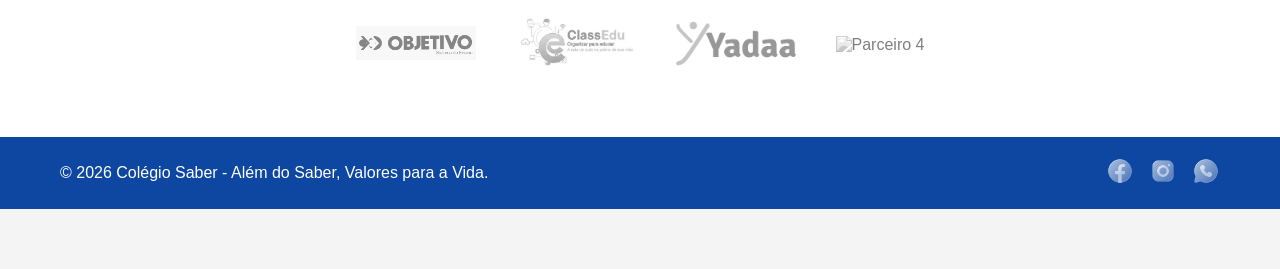
==== commit a22c0fe8: "Add files via upload" ====
--- a/index.html
+++ b/index.html
@@ -91,12 +91,12 @@
         
         <!-- Imagem da Propaganda -->
         <div class="banner-bolsa-img">
-            <img src="Assets/bolsas ok.jpeg" alt="Concurso de Bolsas para o 2027 - Colégio Saber">
+            <img src="Assets/bolsas ok.jpeg" alt="Concurso de Bolsas para 2027 - Colégio Saber">
         </div>
 
         <!-- Chamada e Botão de Ação -->
         <div class="banner-bolsa-content">
-            <h2>CONCURSO DE BOLSAS 2026</h2>
+            <h2>CONCURSO DE BOLSAS PARA 2027</h2>
             
             <!-- DATA DA PROVA ADICIONADA AQUI -->
             <p class="data-prova">📅 Data da Prova: <strong>05/09/2026</strong></p>
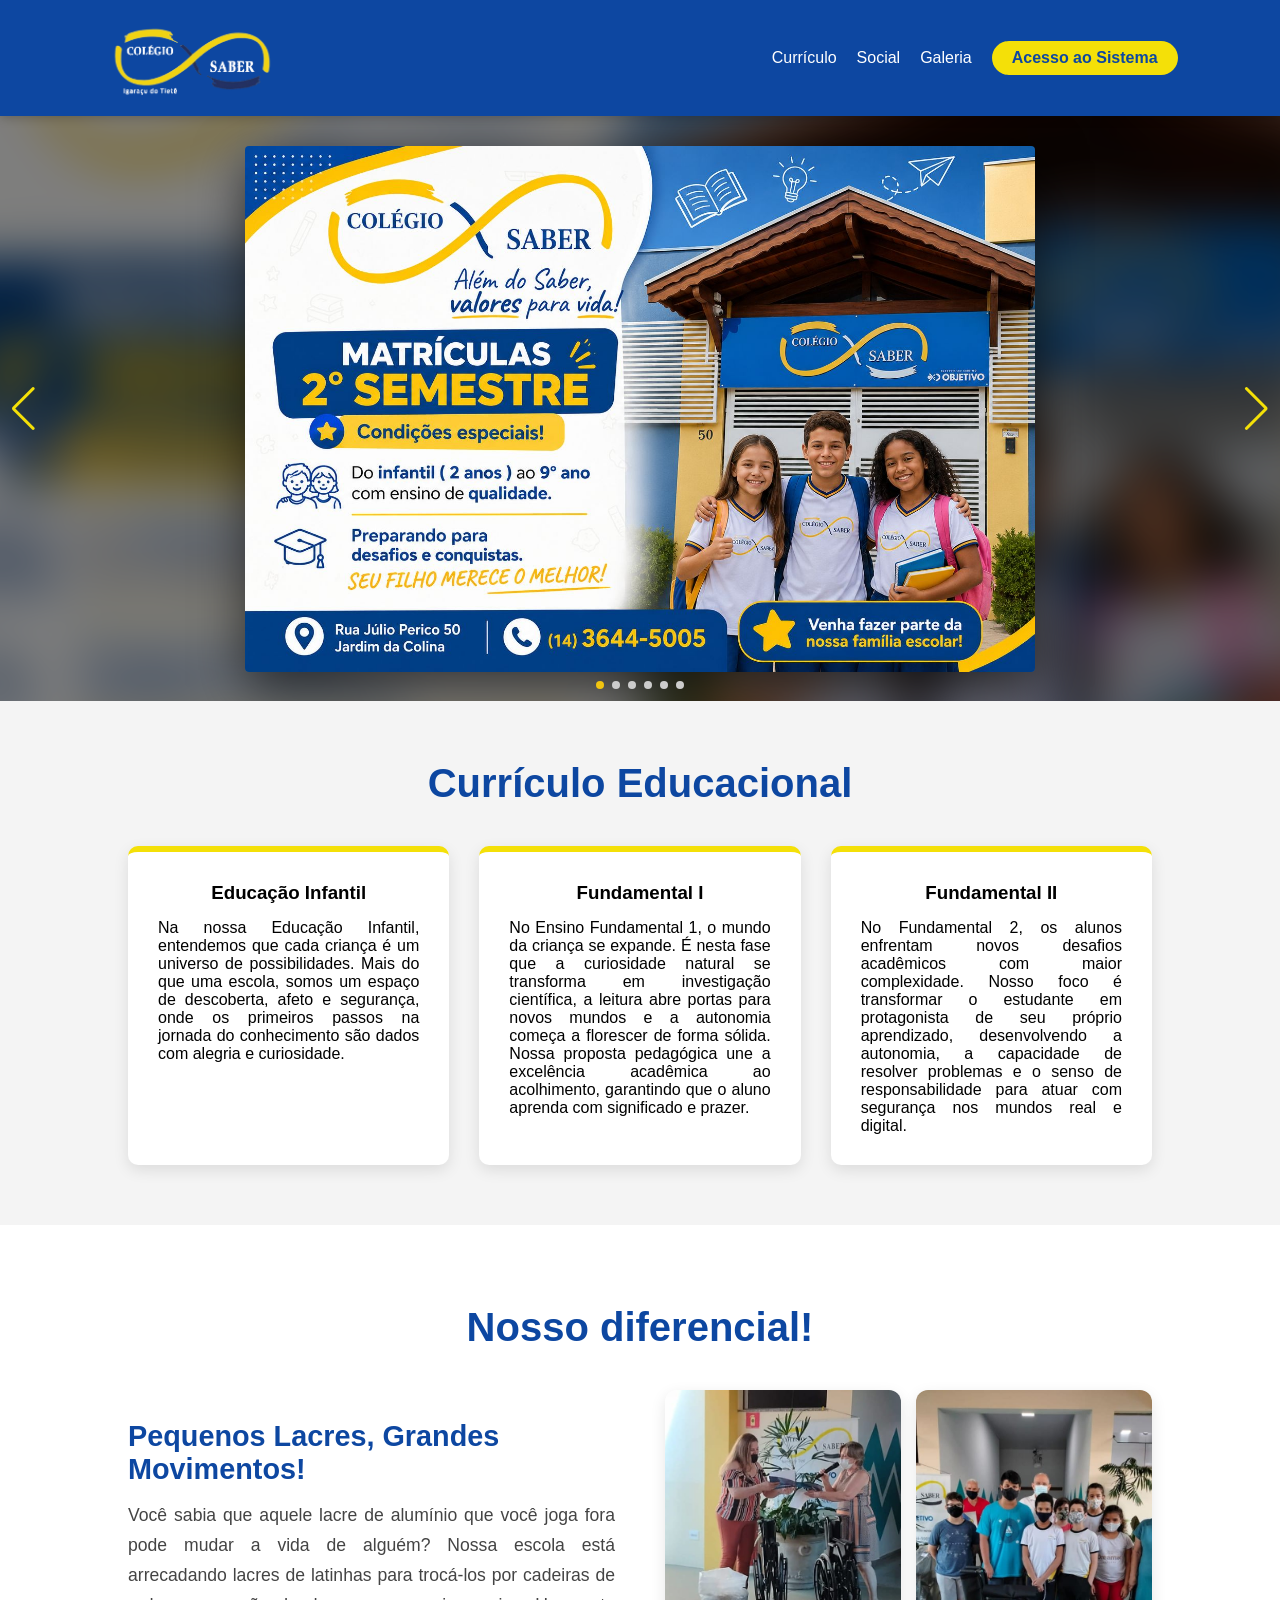
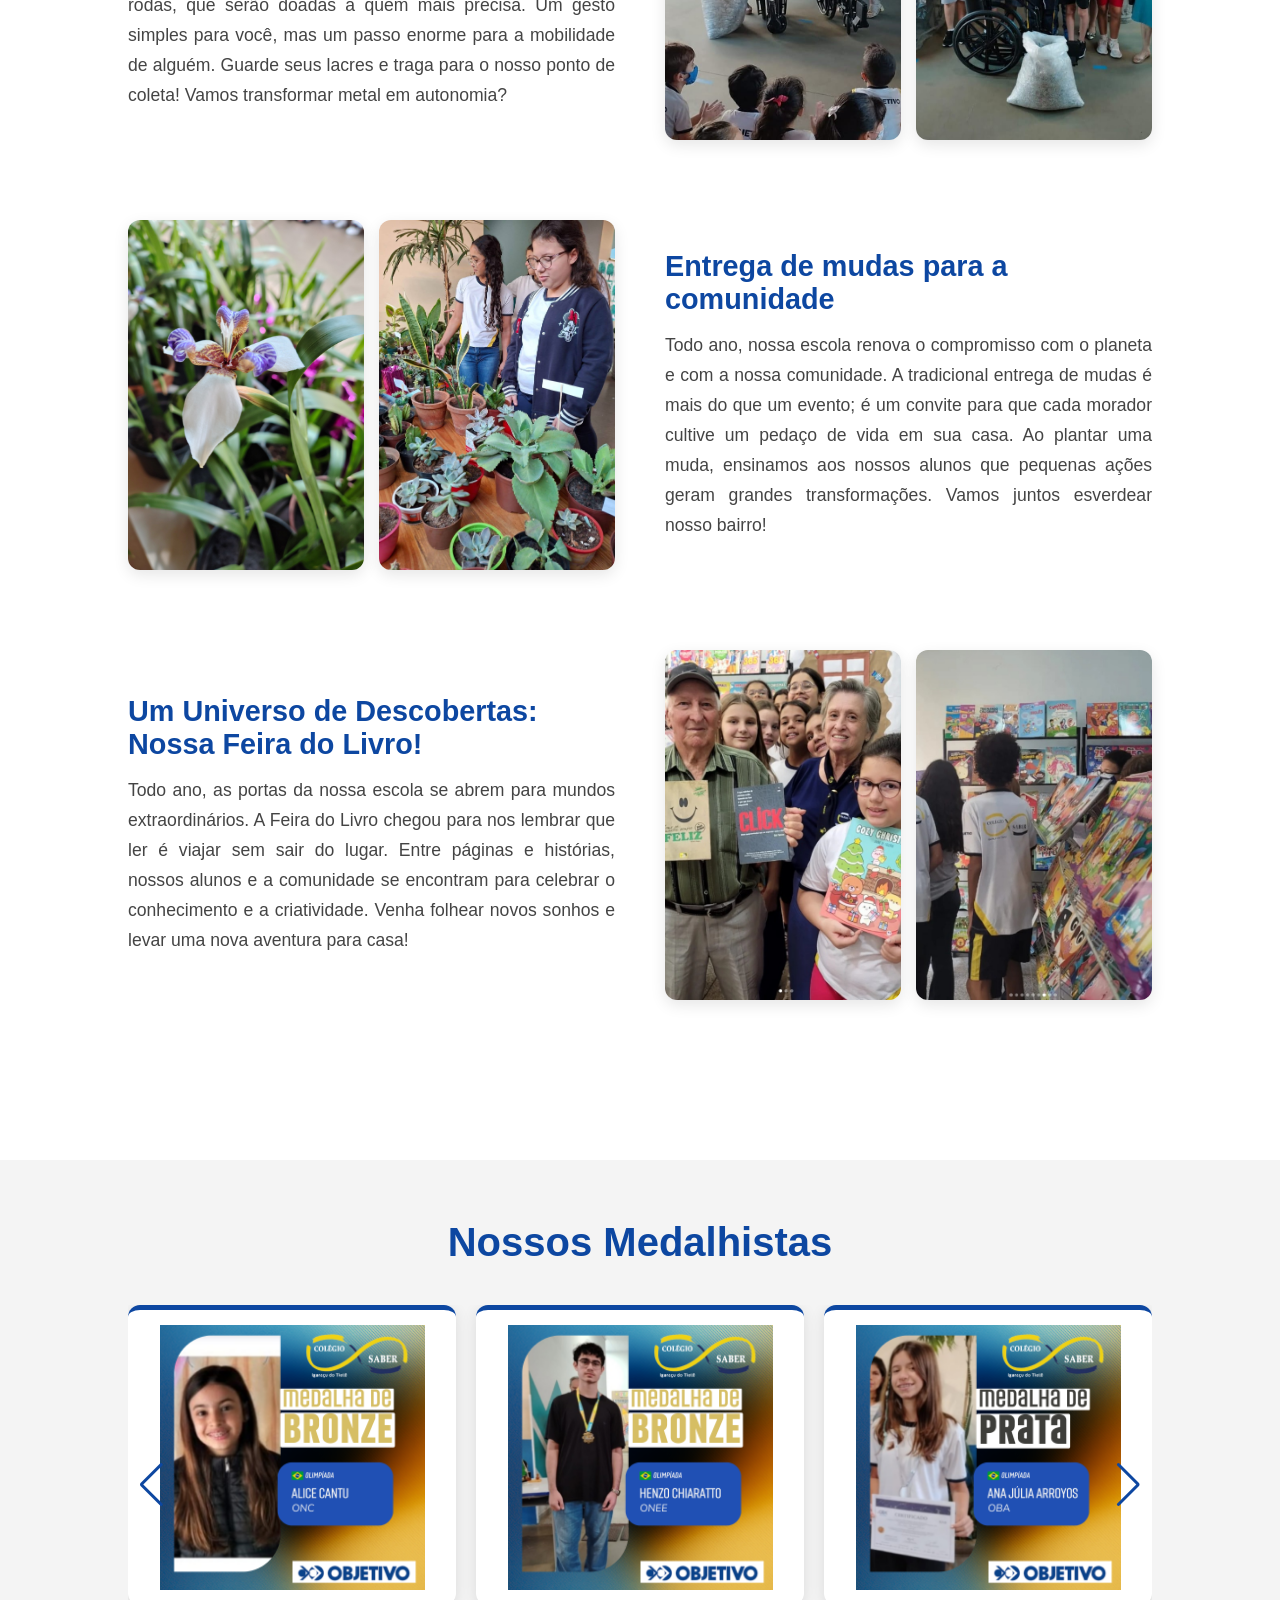
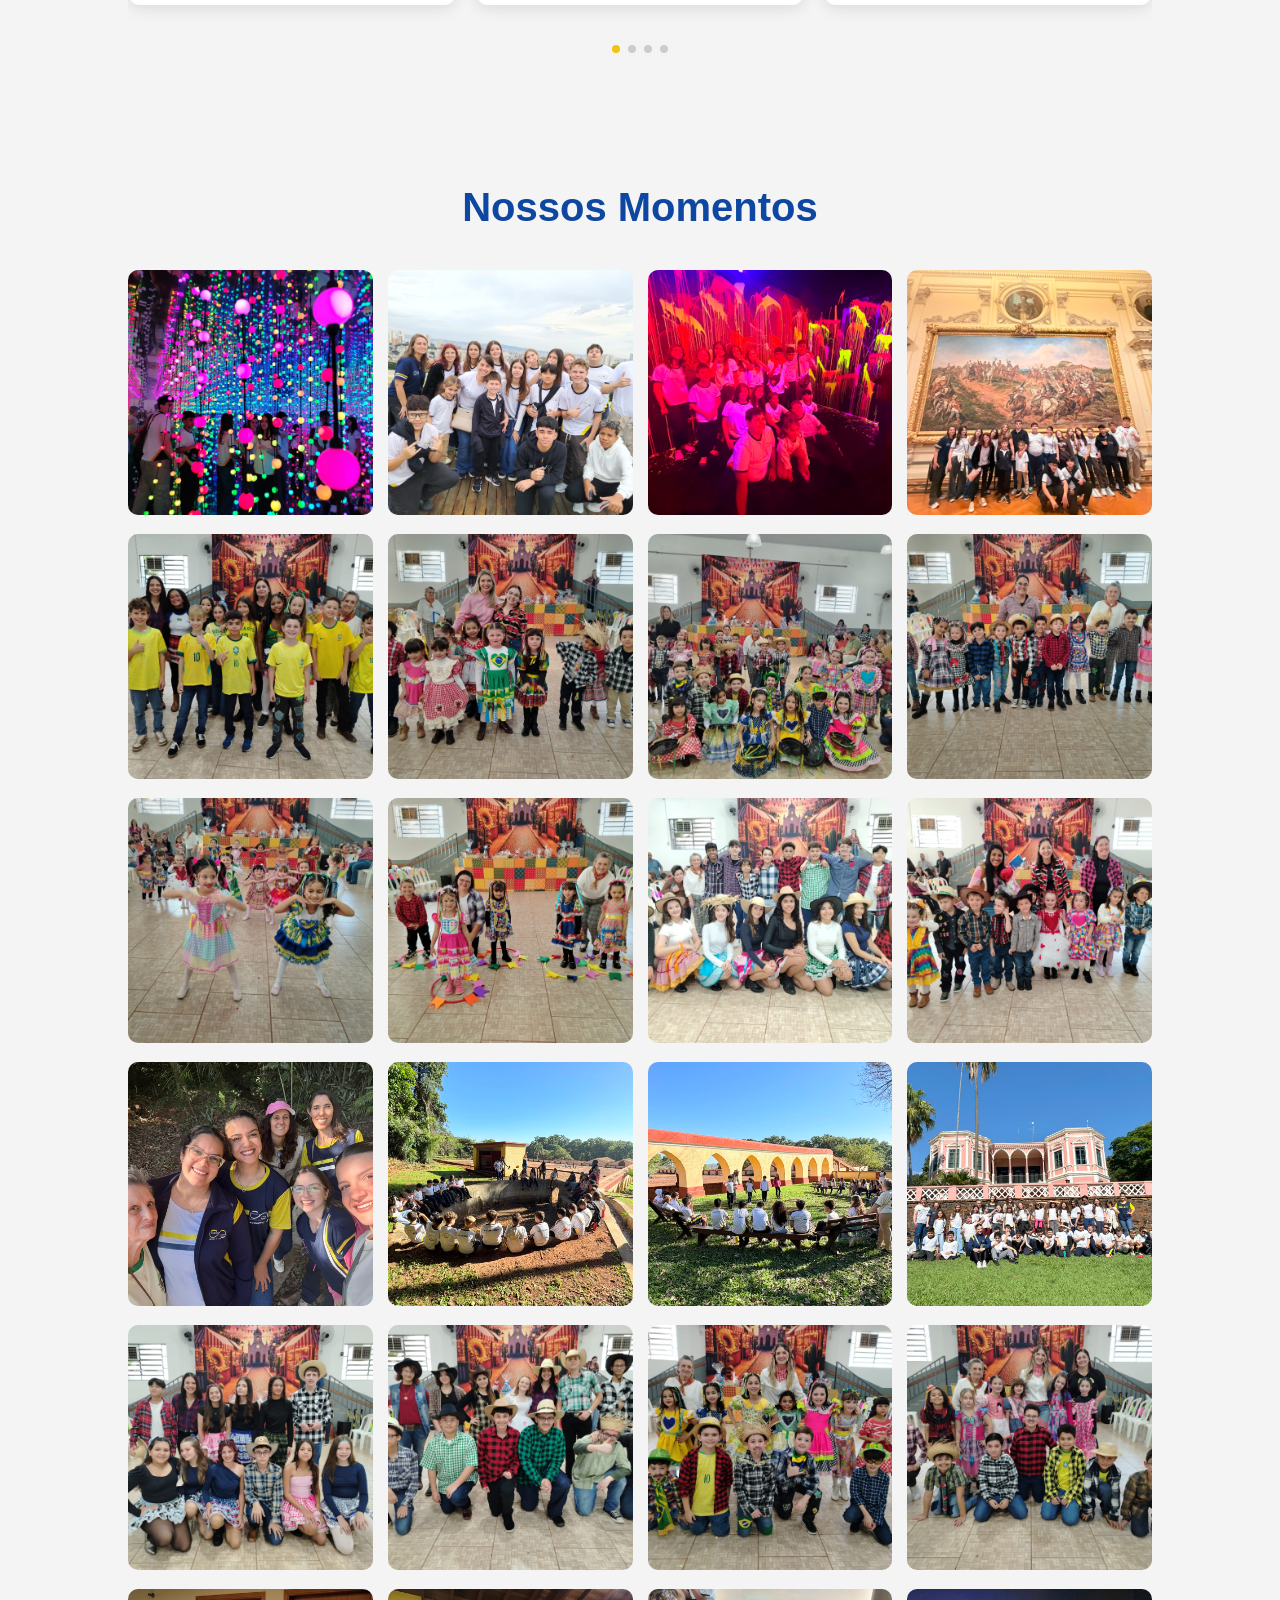
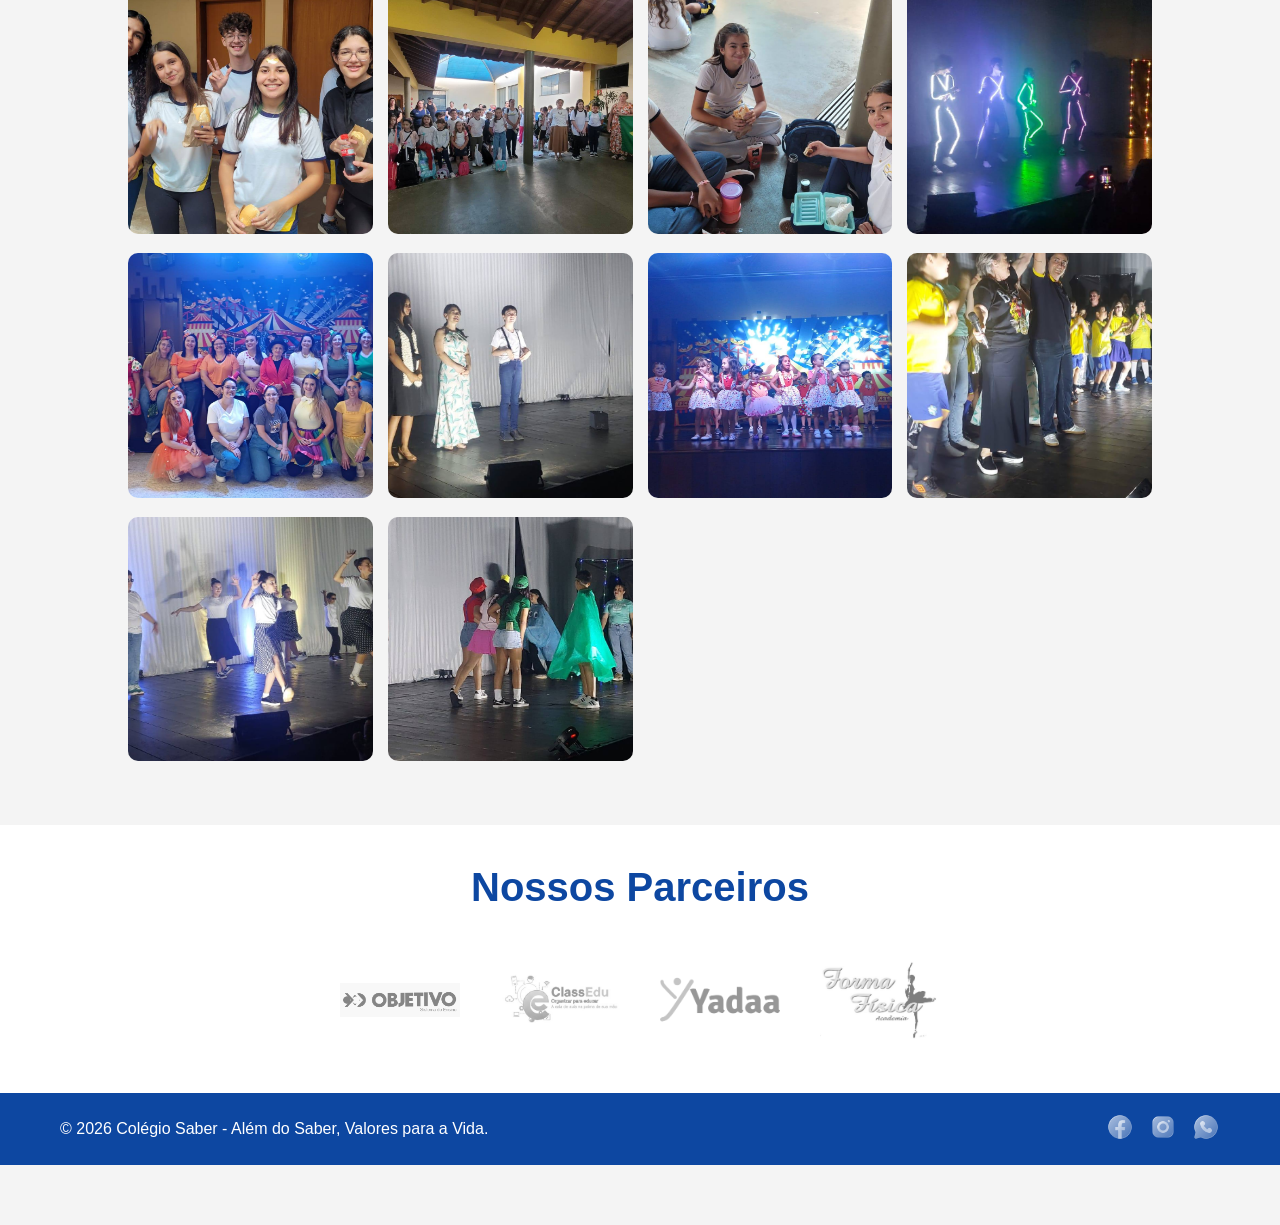
==== commit 73753acf: "Add files via upload" ====
--- a/index.html
+++ b/index.html
@@ -86,19 +86,17 @@
 </div>
 
 <!-- BANNER DE CHAMADA PARA O CONCURSO DE BOLSAS -->
+<!-- 
 <section class="banner-bolsa">
     <div class="banner-bolsa-container">
         
-        <!-- Imagem da Propaganda -->
         <div class="banner-bolsa-img">
             <img src="Assets/bolsas ok.jpeg" alt="Concurso de Bolsas para 2027 - Colégio Saber">
         </div>
 
-        <!-- Chamada e Botão de Ação -->
         <div class="banner-bolsa-content">
             <h2>CONCURSO DE BOLSAS PARA 2027</h2>
             
-            <!-- DATA DA PROVA ADICIONADA AQUI -->
             <p class="data-prova">📅 Data da Prova: <strong>05/09/2026</strong></p>
             
             <p><strong>Do 1º ao 9º Ano do Ensino Fundamental.</strong><br>
@@ -109,6 +107,7 @@
 
     </div>
 </section>
+-->
 
 <section id="curriculo" class="section">
     <h2 class="section-title">Currículo Educacional</h2>
